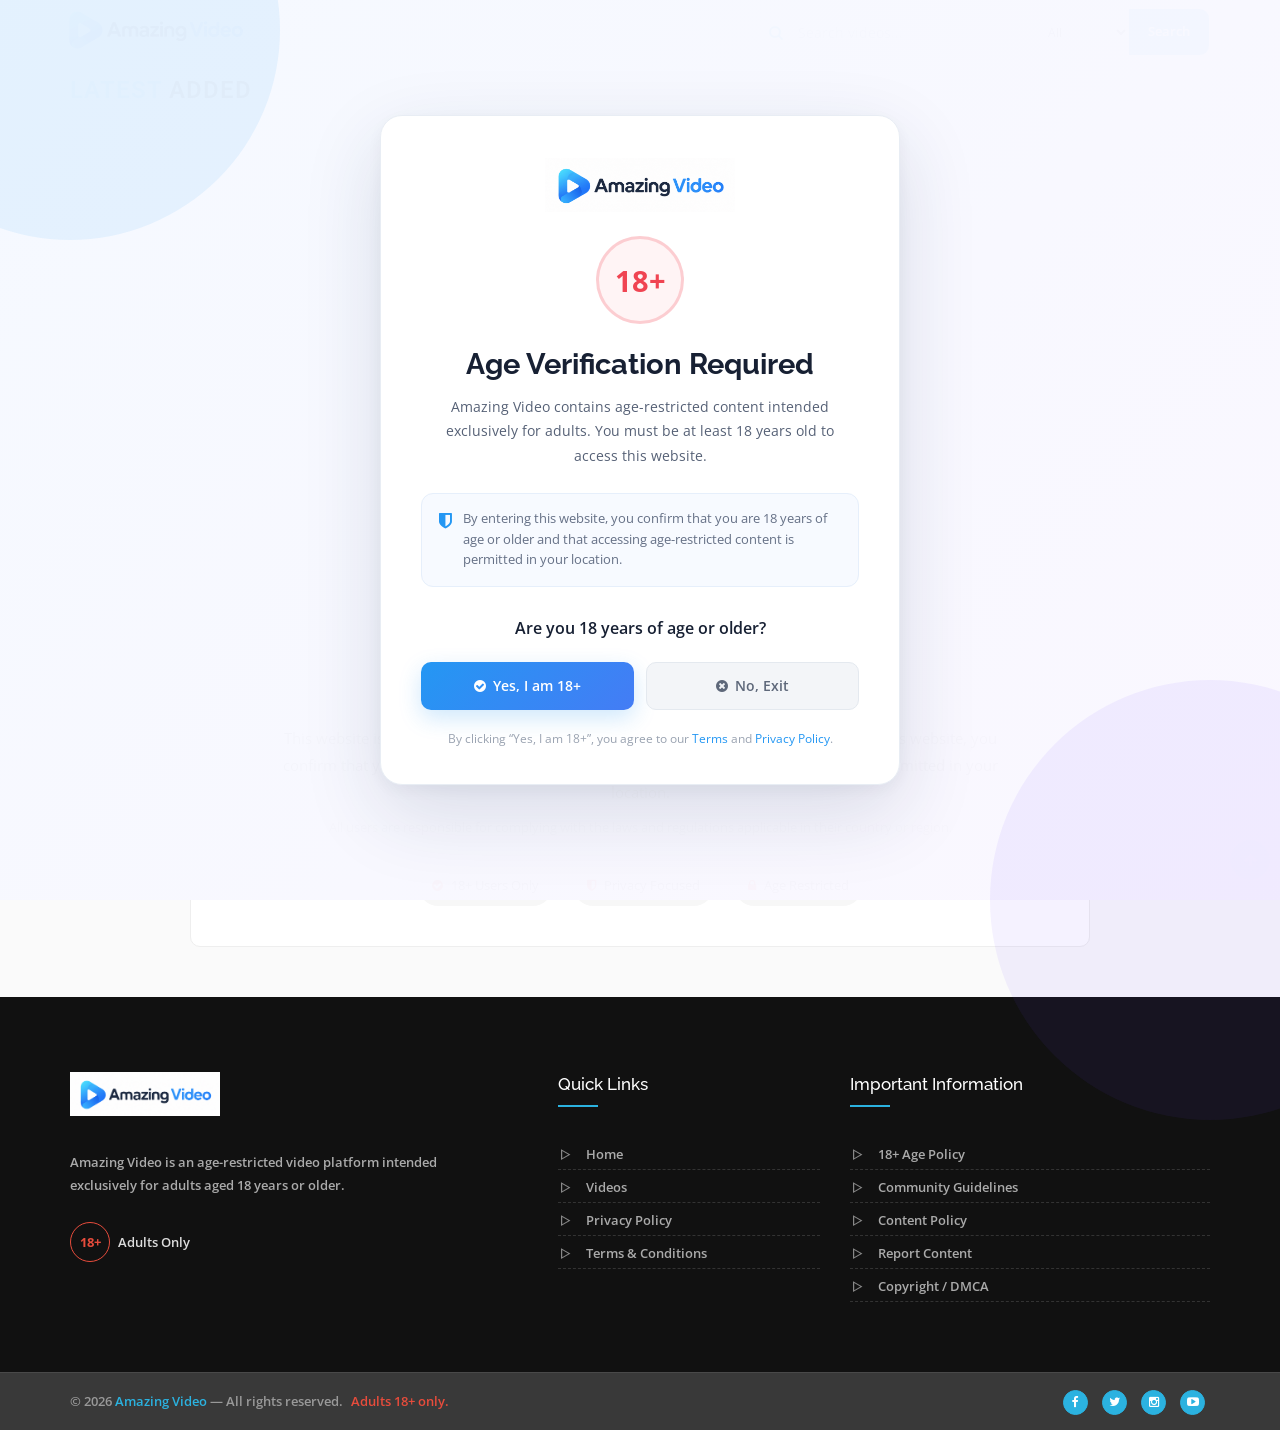
==== index.html @ b68df475 "Update index.html" ====
<!DOCTYPE html><html><head>
<meta charset="utf-8">
<title>Amazing Videos</title>
<!-- Stylesheets -->
<link href="css/bootstrap.css" rel="stylesheet">
<link href="css/revolution-slider.css" rel="stylesheet">
<link href="css/style.css" rel="stylesheet">
<!-- Responsive -->
<meta http-equiv="X-UA-Compatible" content="IE=edge">
<meta name="viewport" content="width=device-width, initial-scale=1.0, maximum-scale=1.0, user-scalable=0">
<link href="css/bootstrap-margin-padding.css" rel="stylesheet">
<link href="css/responsive.css" rel="stylesheet">
<meta name="juicyads-site-verification" content="38896667479472fd8d7a2a5f42752147">

</head>
<body>
<div class="page-wrapper">


    <!-- =====================================================
     AMAZING VIDEO - AGE VERIFICATION
====================================================== -->

<div id="avAgeOverlay" class="av-age-overlay">

    <div class="av-age-card">

        <!-- Logo -->
        <div class="av-age-logo">
            <img src="amazinglogo.png" alt="Amazing Video">
        </div>


        <!-- Age Badge -->
        <div class="av-18-circle">
            18+
        </div>


        <h2 class="av-age-title">
            Age Verification Required
        </h2>

        <p class="av-age-description">
            Amazing Video contains age-restricted content intended
            exclusively for adults. You must be at least 18 years old
            to access this website.
        </p>


        <!-- Information -->
        <div class="av-age-info">

            <i class="fa fa-shield"></i>

            <p>
                By entering this website, you confirm that you are
                18 years of age or older and that accessing
                age-restricted content is permitted in your location.
            </p>

        </div>


        <p class="av-age-question">
            Are you 18 years of age or older?
        </p>


        <!-- Buttons -->
        <div class="av-age-actions">

            <button
                type="button"
                id="avAgeYes"
                class="av-age-btn av-age-btn-yes"
            >
                <i class="fa fa-check-circle"></i>

                Yes, I am 18+
            </button>


            <button
                type="button"
                id="avAgeNo"
                class="av-age-btn av-age-btn-no"
            >
                <i class="fa fa-times-circle"></i>

                No, Exit
            </button>

        </div>


        <p class="av-age-terms">

            By clicking “Yes, I am 18+”, you agree to our

            <a href="terms.html">Terms</a>

            and

            <a href="privacy.html">Privacy Policy</a>.

        </p>

    </div>

</div>



<!-- =====================================================
     RESTRICTED ACCESS SCREEN
====================================================== -->

<div id="avRestrictedPage" class="av-restricted-page">

    <div class="av-restricted-card">

        <div class="av-restricted-icon">
            <i class="fa fa-lock"></i>
        </div>


        <h1>
            Access Restricted
        </h1>


        <p class="restricted-subtitle">
            You cannot access Amazing Video because this website
            is intended only for users who are 18 years of age or older.
        </p>


        <div class="av-restricted-info">

            <strong>Age Restricted Content</strong>

            <br>

            This website contains material intended exclusively
            for adults. Access is not permitted if you are
            under 18 years of age.

        </div>


        <button
            type="button"
            class="av-exit-btn"
            onclick="window.location.href='https://www.google.com';"
        >
            <i class="fa fa-sign-out"></i>
            Leave Website
        </button>


        <div class="av-restricted-brand">

            <img
                src="amazinglogo.png"
                alt="Amazing Video"
            >

            Adults Only • 18+

        </div>

    </div>

</div>

    
    <!-- Preloader -->
    <div class="preloader"></div>
    
    <!-- Main Header -->
    <header class="main-header">
        <div class="header-top">
        
            <div class="container">
                <div class="row clearfix">
                    <!--Logo-->
                    <div class="col-md-4 col-sm-4 col-xs-12 logo"><a href="index.html">
                        <img src="amazinglogo.png" alt="VideoForest" title="VideoForest"></a></div>
                    
                  <div class="col-lg-5 col-md-6 col-sm-8 col-xs-12 header-search-wrap pull-right">
<form class="amazing-search-form"
      id="amazingSearchForm">

    <div class="amazing-search-box">

        <span class="amazing-search-icon">
            <i class="fa fa-search"></i>
        </span>


        <input
            type="search"
            id="amazingSearchInput"
            class="amazing-search-input"
            placeholder="Search videos..."
            autocomplete="off"
            aria-label="Search videos"
        >


        <select
            id="amazingSearchType"
            class="amazing-search-type"
            aria-label="Search type"
        >

            <option value="all">
                All
            </option>

            <option value="video">
                Videos
            </option>

        </select>


        <button
            type="submit"
            class="amazing-search-btn"
            aria-label="Search"
        >
            Search
        </button>

    </div>


    <div
        id="amazingSearchStatus"
        class="amazing-search-status">
    </div>

</form>

</div>
                    
                </div>
            </div>
            
        </div>
      
    </header>
    <!--End Main Header -->
    

<!--Gallery Section-->
<!-- ==========================================
     LATEST VIDEOS
=========================================== -->
<section class="gallery-section full-width pt-0 pb-70">

    <div class="container">

        <!-- Heading -->
        <div class="row">
            <div class="col-md-12 section-title">

                <h3 class="title pull-left xs-pull-left mt-10 mt-sm-0 mb-xs-10">
                    <span class="color-theme">Latest</span> Added
                </h3>

                <div class="title-border mb-25"></div>

            </div>
        </div>


        <!-- Result Information -->
        <div class="row">
            <div class="col-md-12">

                <div
                    id="videoResultInfo"
                    class="av-result-info"
                    style="display:none;">
                </div>

            </div>
        </div>


        <!-- Loading -->
        <div
            id="videoLoading"
            class="av-video-state">

            <div class="av-loader"></div>

            <h4>Loading videos...</h4>

        </div>


        <!-- Error -->
        <div
            id="videoError"
            class="av-video-state"
            style="display:none;">

            <div class="av-state-icon av-state-error">
                <i class="fa fa-exclamation-triangle"></i>
            </div>

            <h4>Unable to load videos</h4>

            <p>Please try again.</p>

            <button
                type="button"
                id="videoRetryBtn"
                class="btn btn-thm">

                <i class="fa fa-refresh"></i>
                Retry

            </button>

        </div>


        <!-- No Results -->
        <div
            id="videoEmpty"
            class="av-video-state"
            style="display:none;">

            <div class="av-state-icon">
                <i class="fa fa-search"></i>
            </div>

            <h4>No videos found</h4>

            <p>Try another search.</p>

        </div>


        <!--
            IMPORTANT:
            Purana filter-list / mix classes nahi hain.
        -->
        <div
            id="videoGrid"
            class="row av-video-grid">
        </div>


        <!-- Load More -->
        <div
            id="videoLoadMoreWrap"
            class="row"
            style="display:none;">

            <div class="col-md-12 text-center">

                <button
                    type="button"
                    id="videoLoadMoreBtn"
                    class="btn btn-thm av-load-more">

                    <i class="pe-7s-refresh text-white"></i>

                    Load More

                </button>

            </div>

        </div>

    </div>

</section>

 
   <!-- 18+ Age Warning Section -->
<section class="age-warning-section pt-50 pb-50">
    <div class="container">
        <div class="row">
            <div class="col-md-10 col-md-offset-1 text-center">

                <div class="age-warning-box">
                    <div class="age-icon">18+</div>

                    <h2 class="age-title">
                        Adults Only – 18+ Content
                    </h2>

                    <p class="age-text">
                        This website is intended strictly for adults aged 18 years or older.
                        By continuing to use this website, you confirm that you are at least
                        18 years of age and that viewing age-restricted content is permitted
                        in your location.
                    </p>

                    <p class="age-subtext">
                        All users are responsible for complying with the laws and regulations
                        applicable in their country or region.
                    </p>

                    <div class="age-badges">
                        <span>
                            <i class="fa fa-check-circle"></i>
                            18+ Users Only
                        </span>

                        <span>
                            <i class="fa fa-shield"></i>
                            Privacy Focused
                        </span>

                        <span>
                            <i class="fa fa-lock"></i>
                            Age Restricted
                        </span>
                    </div>

                </div>

            </div>
        </div>
    </div>
</section>


<!-- Main Footer -->
<footer class="main-footer">

    <div class="footer-upper">
        <div class="container">
            <div class="row clearfix">

                <!-- Logo & About -->
                <div class="col-md-5 col-sm-12 col-xs-12">
                    <div class="footer-widget about-widget">

                        <a href="index.html" class="footer-logo " style="    margin-bottom: 17px ! IMPORTANT;
    display: block;">
                            <img src="amazinglogo.png" width="150" alt="Amazing Video">
                        </a>

                        <p class="footer-desc">
                            Amazing Video is an age-restricted video platform intended
                            exclusively for adults aged 18 years or older.
                        </p>

                        <div class="footer-age-notice">
                            <span class="footer-18">18+</span>
                            <span>Adults Only</span>
                        </div>

                    </div>
                </div>


                <!-- Quick Links -->
                <div class="col-md-3 col-sm-6 col-xs-6">
                    <div class="footer-widget links-widget">

                        <div class="widget-title">
                            <h3>Quick Links</h3>
                        </div>

                        <ul>
                            <li>
                                <a href="index.html">Home</a>
                            </li>

                            <li>
                                <a href="#videos">Videos</a>
                            </li>

                            <li>
                                <a href="privacy.html">Privacy Policy</a>
                            </li>

                            <li>
                                <a href="terms.html">Terms & Conditions</a>
                            </li>

                          
                        </ul>

                    </div>
                </div>


                <!-- Important Information -->
                <div class="col-md-4 col-sm-6 col-xs-6">
                    <div class="footer-widget links-widget">

                        <div class="widget-title">
                            <h3>Important Information</h3>
                        </div>

                        <ul>
                            <li>
                                <a href="age-policy.html">
                                    18+ Age Policy
                                </a>
                            </li>

                            <li>
                                <a href="community-guidelines.html">
                                    Community Guidelines
                                </a>
                            </li>

                            <li>
                                <a href="content-policy.html">
                                    Content Policy
                                </a>
                            </li>

                            <li>
                                <a href="report.html">
                                    Report Content
                                </a>
                            </li>

                            <li>
                                <a href="dmca.html">
                                    Copyright / DMCA
                                </a>
                            </li>
                        </ul>

                    </div>
                </div>

            </div>
        </div>
    </div>


    <!-- Footer Bottom -->
    <div class="footer-bottom">
        <div class="container">

            <div class="row">

                <div class="col-sm-8 col-xs-12 xs-text-center">

                    <p class="fs-13 mb-0">
                        © 2026
                        <a class="color-theme" href="index.html">
                            Amazing Video
                        </a>
                        — All rights reserved.
                        <span class="footer-small-warning">
                            Adults 18+ only.
                        </span>
                    </p>

                </div>


                <div class="col-sm-4 col-xs-12 xs-text-center">

                    <div class="footer-widget text-right xs-text-center mb-0">

                        <ul class="social-links icon-bg-theme list-inline">

                            <li>
                                <a href="#">
                                    <i class="fa fa-facebook"></i>
                                </a>
                            </li>

                            <li>
                                <a href="#">
                                    <i class="fa fa-twitter"></i>
                                </a>
                            </li>

                            <li>
                                <a href="#">
                                    <i class="fa fa-instagram"></i>
                                </a>
                            </li>

                            <li>
                                <a href="#">
                                    <i class="fa fa-youtube-play"></i>
                                </a>
                            </li>

                        </ul>

                    </div>

                </div>

            </div>

        </div>
    </div>

</footer>
    
</div>
<!--End pagewrapper-->

<!--Scroll to top-->
<div class="scroll-to-top"><span class="fa fa-arrow-up"></span></div>
<script src="js/check18plus.js"></script>
<script src="js/apicall.js"></script>


<script src="js/jquery.js"></script>
<script src="js/bootstrap.min.js"></script>
<script src="js/revolution.min.js"></script>
<!-- Bx slider -->
<script src="js/jquery.bxslider.min.js"></script>
<!-- MixIt UP JS -->
<script src="js/jquery.mixitup.min.js"></script> 

<!-- FancyBox -->
<script src="js/jquery.fancybox.pack.js"></script>
<script src="js/owl.carousel.min.js"></script>
<script src="js/jquery.plugin.min.js"></script>
<script src="js/jquery.datepick.min.js"></script>
<script src="js/wow.js"></script>
<script src="js/script.js"></script>


</body></html>
---- css/revolution-slider.css ----
.tp-static-layers{position:absolute;z-index:505;top:0;left:0}.tp-hide-revslider,.tp-caption.tp-hidden-caption{visibility:hidden!important;display:none!important}.tp-caption{z-index:1;white-space:nowrap}.tp-caption-demo .tp-caption{position:relative!important;display:inline-block;margin-bottom:10px;margin-right:20px!important}.tp-caption.whitedivider3px{color:#000;text-shadow:none;background-color:#fff;background-color:rgba(255,255,255,1);text-decoration:none;min-width:408px;min-height:3px;background-position:initial initial;background-repeat:initial initial;border-width:0;border-color:#000;border-style:none}.tp-caption.finewide_large_white{color:#fff;text-shadow:none;font-size:60px;line-height:60px;font-weight:300;font-family:"Open Sans",sans-serif;background-color:transparent;text-decoration:none;text-transform:uppercase;letter-spacing:8px;border-width:0;border-color:#000;border-style:none}.tp-caption.whitedivider3px{color:#000;text-shadow:none;background-color:#fff;background-color:rgba(255,255,255,1);text-decoration:none;font-size:0;line-height:0;min-width:468px;min-height:3px;border-width:0;border-color:#000;border-style:none}.tp-caption.finewide_medium_white{color:#fff;text-shadow:none;font-size:37px;line-height:37px;font-weight:300;font-family:"Open Sans",sans-serif;background-color:transparent;text-decoration:none;text-transform:uppercase;letter-spacing:5px;border-width:0;border-color:#000;border-style:none}.tp-caption.boldwide_small_white{font-size:25px;line-height:25px;font-weight:800;font-family:"Open Sans",sans-serif;color:#fff;text-decoration:none;background-color:transparent;text-shadow:none;text-transform:uppercase;letter-spacing:5px;border-width:0;border-color:#000;border-style:none}.tp-caption.whitedivider3px_vertical{color:#000;text-shadow:none;background-color:#fff;background-color:rgba(255,255,255,1);text-decoration:none;font-size:0;line-height:0;min-width:3px;min-height:130px;border-width:0;border-color:#000;border-style:none}.tp-caption.finewide_small_white{color:#fff;text-shadow:none;font-size:25px;line-height:25px;font-weight:300;font-family:"Open Sans",sans-serif;background-color:transparent;text-decoration:none;text-transform:uppercase;letter-spacing:5px;border-width:0;border-color:#000;border-style:none}.tp-caption.finewide_verysmall_white_mw{font-size:13px;line-height:25px;font-weight:400;font-family:"Open Sans",sans-serif;color:#fff;text-decoration:none;background-color:transparent;text-shadow:none;text-transform:uppercase;letter-spacing:5px;max-width:470px;white-space:normal!important;border-width:0;border-color:#000;border-style:none}.tp-caption.lightgrey_divider{text-decoration:none;background-color:#ebebeb;background-color:rgba(235,235,235,1);width:370px;height:3px;background-position:initial initial;background-repeat:initial initial;border-width:0;border-color:#222;border-style:none}.tp-caption.finewide_large_white{color:#FFF;text-shadow:none;font-size:60px;line-height:60px;font-weight:300;font-family:"Open Sans",sans-serif;background-color:rgba(0,0,0,0);text-decoration:none;text-transform:uppercase;letter-spacing:8px;border-width:0;border-color:#000;border-style:none}.tp-caption.finewide_medium_white{color:#FFF;text-shadow:none;font-size:34px;line-height:34px;font-weight:300;font-family:"Open Sans",sans-serif;background-color:rgba(0,0,0,0);text-decoration:none;text-transform:uppercase;letter-spacing:5px;border-width:0;border-color:#000;border-style:none}.tp-caption.huge_red{position:absolute;color:#df4b6b;font-weight:400;font-size:150px;line-height:130px;font-family:'Oswald',sans-serif;margin:0;border-width:0;border-style:none;white-space:nowrap;background-color:#2d3136;padding:0}.tp-caption.middle_yellow{position:absolute;color:#fbd572;font-weight:600;font-size:50px;line-height:50px;font-family:'Open Sans',sans-serif;margin:0;border-width:0;border-style:none;white-space:nowrap}.tp-caption.huge_thin_yellow{position:absolute;color:#fbd572;font-weight:300;font-size:90px;line-height:90px;font-family:'Open Sans',sans-serif;margin:0;letter-spacing:20px;border-width:0;border-style:none;white-space:nowrap}.tp-caption.big_dark{position:absolute;color:#333;font-weight:700;font-size:70px;line-height:70px;font-family:"Open Sans";margin:0;border-width:0;border-style:none;white-space:nowrap}.tp-caption.medium_dark{position:absolute;color:#333;font-weight:300;font-size:40px;line-height:40px;font-family:"Open Sans";margin:0;letter-spacing:5px;border-width:0;border-style:none;white-space:nowrap}.tp-caption.medium_grey{position:absolute;color:#fff;text-shadow:0 2px 5px rgba(0,0,0,0.5);font-weight:700;font-size:20px;line-height:20px;font-family:Arial;padding:2px 4px;margin:0;border-width:0;border-style:none;background-color:#888;white-space:nowrap}.tp-caption.small_text{position:absolute;color:#fff;text-shadow:0 2px 5px rgba(0,0,0,0.5);font-weight:700;font-size:14px;line-height:20px;font-family:Arial;margin:0;border-width:0;border-style:none;white-space:nowrap}.tp-caption.medium_text{position:absolute;color:#fff;text-shadow:0 2px 5px rgba(0,0,0,0.5);font-weight:700;font-size:20px;line-height:20px;font-family:Arial;margin:0;border-width:0;border-style:none;white-space:nowrap}.tp-caption.large_bold_white_25{font-size:55px;line-height:65px;font-weight:700;font-family:"Open Sans";color:#fff;text-decoration:none;background-color:transparent;text-align:center;text-shadow:#000 0 5px 10px;border-width:0;border-color:#fff;border-style:none}.tp-caption.medium_text_shadow{font-size:25px;line-height:25px;font-weight:600;font-family:"Open Sans";color:#fff;text-decoration:none;background-color:transparent;text-align:center;text-shadow:#000 0 5px 10px;border-width:0;border-color:#fff;border-style:none}.tp-caption.large_text{position:absolute;color:#fff;text-shadow:0 2px 5px rgba(0,0,0,0.5);font-weight:700;font-size:40px;line-height:40px;font-family:Arial;margin:0;border-width:0;border-style:none;white-space:nowrap}.tp-caption.medium_bold_grey{font-size:30px;line-height:30px;font-weight:800;font-family:"Open Sans";color:#666;text-decoration:none;background-color:transparent;text-shadow:none;margin:0;padding:1px 4px 0;border-width:0;border-color:#ffd658;border-style:none}.tp-caption.very_large_text{position:absolute;color:#fff;text-shadow:0 2px 5px rgba(0,0,0,0.5);font-weight:700;font-size:60px;line-height:60px;font-family:Arial;margin:0;border-width:0;border-style:none;white-space:nowrap;letter-spacing:-2px}.tp-caption.very_big_white{position:absolute;color:#fff;text-shadow:none;font-weight:800;font-size:60px;line-height:60px;font-family:Arial;margin:0;border-width:0;border-style:none;white-space:nowrap;padding:0 4px;padding-top:1px;background-color:#000}.tp-caption.very_big_black{position:absolute;color:#000;text-shadow:none;font-weight:700;font-size:60px;line-height:60px;font-family:Arial;margin:0;border-width:0;border-style:none;white-space:nowrap;padding:0 4px;padding-top:1px;background-color:#fff}.tp-caption.modern_medium_fat{position:absolute;color:#000;text-shadow:none;font-weight:800;font-size:24px;line-height:20px;font-family:"Open Sans",sans-serif;margin:0;border-width:0;border-style:none;white-space:nowrap}.tp-caption.modern_medium_fat_white{position:absolute;color:#fff;text-shadow:none;font-weight:800;font-size:24px;line-height:20px;font-family:"Open Sans",sans-serif;margin:0;border-width:0;border-style:none;white-space:nowrap}.tp-caption.modern_medium_light{position:absolute;color:#000;text-shadow:none;font-weight:300;font-size:24px;line-height:20px;font-family:"Open Sans",sans-serif;margin:0;border-width:0;border-style:none;white-space:nowrap}.tp-caption.modern_big_bluebg{position:absolute;color:#fff;text-shadow:none;font-weight:800;font-size:30px;line-height:36px;font-family:"Open Sans",sans-serif;padding:3px 10px;margin:0;border-width:0;border-style:none;background-color:#4e5b6c;letter-spacing:0}.tp-caption.modern_big_redbg{position:absolute;color:#fff;text-shadow:none;font-weight:300;font-size:30px;line-height:36px;font-family:"Open Sans",sans-serif;padding:3px 10px;padding-top:1px;margin:0;border-width:0;border-style:none;background-color:#de543e;letter-spacing:0}.tp-caption.modern_small_text_dark{position:absolute;color:#555;text-shadow:none;font-size:14px;line-height:22px;font-family:Arial;margin:0;border-width:0;border-style:none;white-space:nowrap}.tp-caption.boxshadow{-moz-box-shadow:0 0 20px rgba(0,0,0,0.5);-webkit-box-shadow:0 0 20px rgba(0,0,0,0.5);box-shadow:0 0 20px rgba(0,0,0,0.5)}.tp-caption.black{color:#000;text-shadow:none}.tp-caption.noshadow{text-shadow:none}.tp-caption a{color:#fff;text-shadow:none;-webkit-transition:all .2s ease-out;-moz-transition:all .2s ease-out;-o-transition:all .2s ease-out;-ms-transition:all .2s ease-out}.tp-caption a:hover{color:#ffa902}.tp-caption.thinheadline_dark{position:absolute;color:rgba(0,0,0,0.85);text-shadow:none;font-weight:300;font-size:30px;line-height:30px;font-family:"Open Sans";background-color:transparent}.tp-caption.thintext_dark{position:absolute;color:rgba(0,0,0,0.85);text-shadow:none;font-weight:300;font-size:16px;line-height:26px;font-family:"Open Sans";background-color:transparent}.tp-caption.medium_bg_red a{color:#fff;text-decoration:none}.tp-caption.medium_bg_red a:hover{color:#fff;text-decoration:underline}.tp-caption.smoothcircle{font-size:30px;line-height:75px;font-weight:800;font-family:"Open Sans";color:#fff;text-decoration:none;background-color:#000;background-color:rgba(0,0,0,0.498039);padding:50px 25px;text-align:center;border-radius:500px 500px 500px 500px;border-width:0;border-color:#000;border-style:none}.tp-caption.largeblackbg{font-size:50px;line-height:70px;font-weight:300;font-family:"Open Sans";color:#fff;text-decoration:none;background-color:#000;padding:0 20px 5px;text-shadow:none;border-width:0;border-color:#fff;border-style:none}.tp-caption.largepinkbg{position:absolute;color:#fff;text-shadow:none;font-weight:300;font-size:50px;line-height:70px;font-family:"Open Sans";background-color:#db4360;padding:0 20px;-webkit-border-radius:0;-moz-border-radius:0;border-radius:0}.tp-caption.largewhitebg{position:absolute;color:#000;text-shadow:none;font-weight:300;font-size:50px;line-height:70px;font-family:"Open Sans";background-color:#fff;padding:0 20px;-webkit-border-radius:0;-moz-border-radius:0;border-radius:0}.tp-caption.largegreenbg{position:absolute;color:#fff;text-shadow:none;font-weight:300;font-size:50px;line-height:70px;font-family:"Open Sans";background-color:#67ae73;padding:0 20px;-webkit-border-radius:0;-moz-border-radius:0;border-radius:0}.tp-caption.excerpt{font-size:36px;line-height:36px;font-weight:700;font-family:Arial;color:#fff;text-decoration:none;background-color:rgba(0,0,0,1);text-shadow:none;margin:0;letter-spacing:-1.5px;padding:1px 4px 0 4px;width:150px;white-space:normal!important;height:auto;border-width:0;border-color:#fff;border-style:none}.tp-caption.large_bold_grey{font-size:60px;line-height:60px;font-weight:800;font-family:"Open Sans";color:#666;text-decoration:none;background-color:transparent;text-shadow:none;margin:0;padding:1px 4px 0;border-width:0;border-color:#ffd658;border-style:none}.tp-caption.medium_thin_grey{font-size:34px;line-height:30px;font-weight:300;font-family:"Open Sans";color:#666;text-decoration:none;background-color:transparent;padding:1px 4px 0;text-shadow:none;margin:0;border-width:0;border-color:#ffd658;border-style:none}.tp-caption.small_thin_grey{font-size:18px;line-height:26px;font-weight:300;font-family:"Open Sans";color:#757575;text-decoration:none;background-color:transparent;padding:1px 4px 0;text-shadow:none;margin:0;border-width:0;border-color:#ffd658;border-style:none}.tp-caption.lightgrey_divider{text-decoration:none;background-color:rgba(235,235,235,1);width:370px;height:3px;background-position:initial initial;background-repeat:initial initial;border-width:0;border-color:#222;border-style:none}.tp-caption.large_bold_darkblue{font-size:58px;line-height:60px;font-weight:800;font-family:"Open Sans";color:#34495e;text-decoration:none;background-color:transparent;border-width:0;border-color:#ffd658;border-style:none}.tp-caption.medium_bg_darkblue{font-size:20px;line-height:20px;font-weight:800;font-family:"Open Sans";color:#fff;text-decoration:none;background-color:#34495e;padding:10px;border-width:0;border-color:#ffd658;border-style:none}.tp-caption.medium_bold_red{font-size:24px;line-height:30px;font-weight:800;font-family:"Open Sans";color:#e33a0c;text-decoration:none;background-color:transparent;padding:0;border-width:0;border-color:#ffd658;border-style:none}.tp-caption.medium_light_red{font-size:21px;line-height:26px;font-weight:300;font-family:"Open Sans";color:#e33a0c;text-decoration:none;background-color:transparent;padding:0;border-width:0;border-color:#ffd658;border-style:none}.tp-caption.medium_bg_red{font-size:20px;line-height:20px;font-weight:800;font-family:"Open Sans";color:#fff;text-decoration:none;background-color:#e33a0c;padding:10px;border-width:0;border-color:#ffd658;border-style:none}.tp-caption.medium_bold_orange{font-size:24px;line-height:30px;font-weight:800;font-family:"Open Sans";color:#f39c12;text-decoration:none;background-color:transparent;border-width:0;border-color:#ffd658;border-style:none}.tp-caption.medium_bg_orange{font-size:20px;line-height:20px;font-weight:800;font-family:"Open Sans";color:#fff;text-decoration:none;background-color:#f39c12;padding:10px;border-width:0;border-color:#ffd658;border-style:none}.tp-caption.grassfloor{text-decoration:none;background-color:rgba(160,179,151,1);width:4000px;height:150px;border-width:0;border-color:#222;border-style:none}.tp-caption.large_bold_white{font-size:58px;line-height:60px;font-weight:800;font-family:"Open Sans";color:#fff;text-decoration:none;background-color:transparent;border-width:0;border-color:#ffd658;border-style:none}.tp-caption.medium_light_white{font-size:30px;line-height:36px;font-weight:300;font-family:"Open Sans";color:#fff;text-decoration:none;background-color:transparent;padding:0;border-width:0;border-color:#ffd658;border-style:none}.tp-caption.mediumlarge_light_white{font-size:34px;line-height:40px;font-weight:300;font-family:"Open Sans";color:#fff;text-decoration:none;background-color:transparent;padding:0;border-width:0;border-color:#ffd658;border-style:none}.tp-caption.mediumlarge_light_white_center{font-size:34px;line-height:40px;font-weight:300;font-family:"Open Sans";color:#fff;text-decoration:none;background-color:transparent;padding:0;text-align:center;border-width:0;border-color:#ffd658;border-style:none}.tp-caption.medium_bg_asbestos{font-size:20px;line-height:20px;font-weight:800;font-family:"Open Sans";color:#fff;text-decoration:none;background-color:#7f8c8d;padding:10px;border-width:0;border-color:#ffd658;border-style:none}.tp-caption.medium_light_black{font-size:30px;line-height:36px;font-weight:300;font-family:"Open Sans";color:#000;text-decoration:none;background-color:transparent;padding:0;border-width:0;border-color:#ffd658;border-style:none}.tp-caption.large_bold_black{font-size:58px;line-height:60px;font-weight:800;font-family:"Open Sans";color:#000;text-decoration:none;background-color:transparent;border-width:0;border-color:#ffd658;border-style:none}.tp-caption.mediumlarge_light_darkblue{font-size:34px;line-height:40px;font-weight:300;font-family:"Open Sans";color:#34495e;text-decoration:none;background-color:transparent;padding:0;border-width:0;border-color:#ffd658;border-style:none}.tp-caption.small_light_white{font-size:17px;line-height:28px;font-weight:300;font-family:"Open Sans";color:#fff;text-decoration:none;background-color:transparent;padding:0;border-width:0;border-color:#ffd658;border-style:none}.tp-caption.roundedimage{border-width:0;border-color:#222;border-style:none}.tp-caption.large_bg_black{font-size:40px;line-height:40px;font-weight:800;font-family:"Open Sans";color:#fff;text-decoration:none;background-color:#000;padding:10px 20px 15px;border-width:0;border-color:#ffd658;border-style:none}.tp-caption.mediumwhitebg{font-size:30px;line-height:30px;font-weight:300;font-family:"Open Sans";color:#000;text-decoration:none;background-color:#fff;padding:5px 15px 10px;text-shadow:none;border-width:0;border-color:#000;border-style:none}.tp-caption.medium_bg_orange_new1{font-size:20px;line-height:20px;font-weight:800;font-family:"Open Sans";color:#fff;text-decoration:none;background-color:#f39c12;padding:10px;border-width:0;border-color:#ffd658;border-style:none}.tp-caption.boxshadow{-moz-box-shadow:0 0 20px rgba(0,0,0,0.5);-webkit-box-shadow:0 0 20px rgba(0,0,0,0.5);box-shadow:0 0 20px rgba(0,0,0,0.5)}.tp-caption.black{color:#000;text-shadow:none;font-weight:300;font-size:19px;line-height:19px;font-family:'Open Sans',sans}.tp-caption.noshadow{text-shadow:none}.tp_inner_padding{box-sizing:border-box;-webkit-box-sizing:border-box;-moz-box-sizing:border-box;max-height:none!important}.tp-caption .frontcorner{width:0;height:0;border-left:40px solid transparent;border-right:0 solid transparent;border-top:40px solid #00a8ff;position:absolute;left:-40px;top:0}.tp-caption .backcorner{width:0;height:0;border-left:0 solid transparent;border-right:40px solid transparent;border-bottom:40px solid #00a8ff;position:absolute;right:0;top:0}.tp-caption .frontcornertop{width:0;height:0;border-left:40px solid transparent;border-right:0 solid transparent;border-bottom:40px solid #00a8ff;position:absolute;left:-40px;top:0}.tp-caption .backcornertop{width:0;height:0;border-left:0 solid transparent;border-right:40px solid transparent;border-top:40px solid #00a8ff;position:absolute;right:0;top:0}img.tp-slider-alternative-image{width:100%;height:auto}.tp-simpleresponsive .button{padding:6px 13px 5px;border-radius:3px;-moz-border-radius:3px;-webkit-border-radius:3px;height:30px;cursor:pointer;color:#fff!important;text-shadow:0 1px 1px rgba(0,0,0,0.6)!important;font-size:15px;line-height:45px!important;background:url(../images/gradient/g30.png) repeat-x top;font-family:arial,sans-serif;font-weight:bold;letter-spacing:-1px}.tp-simpleresponsive .button.big{color:#fff;text-shadow:0 1px 1px rgba(0,0,0,0.6);font-weight:bold;padding:9px 20px;font-size:19px;line-height:57px!important;background:url(../images/gradient/g40.png) repeat-x top}.tp-simpleresponsive .purchase:hover,.tp-simpleresponsive .button:hover,.tp-simpleresponsive .button.big:hover{background-position:bottom,15px 11px}@media only screen and (min-width:480px) and (max-width:767px){.tp-simpleresponsive .button{padding:4px 8px 3px;line-height:25px!important;font-size:11px!important;font-weight:normal}.tp-simpleresponsive a.button{-webkit-transition:none;-moz-transition:none;-o-transition:none;-ms-transition:none}}@media only screen and (min-width:0) and (max-width:479px){.tp-simpleresponsive .button{padding:2px 5px 2px;line-height:20px!important;font-size:10px!important}.tp-simpleresponsive a.button{-webkit-transition:none;-moz-transition:none;-o-transition:none;-ms-transition:none}}.tp-simpleresponsive .button.green,.tp-simpleresponsive .button:hover.green,.tp-simpleresponsive .purchase.green,.tp-simpleresponsive .purchase:hover.green{background-color:#21a117;-webkit-box-shadow:0 3px 0 0 #104d0b;-moz-box-shadow:0 3px 0 0 #104d0b;box-shadow:0 3px 0 0 #104d0b}.tp-simpleresponsive .button.blue,.tp-simpleresponsive .button:hover.blue,.tp-simpleresponsive .purchase.blue,.tp-simpleresponsive .purchase:hover.blue{background-color:#1d78cb;-webkit-box-shadow:0 3px 0 0 #0f3e68;-moz-box-shadow:0 3px 0 0 #0f3e68;box-shadow:0 3px 0 0 #0f3e68}.tp-simpleresponsive .button.red,.tp-simpleresponsive .button:hover.red,.tp-simpleresponsive .purchase.red,.tp-simpleresponsive .purchase:hover.red{background-color:#cb1d1d;-webkit-box-shadow:0 3px 0 0 #7c1212;-moz-box-shadow:0 3px 0 0 #7c1212;box-shadow:0 3px 0 0 #7c1212}.tp-simpleresponsive .button.orange,.tp-simpleresponsive .button:hover.orange,.tp-simpleresponsive .purchase.orange,.tp-simpleresponsive .purchase:hover.orange{background-color:#f70;-webkit-box-shadow:0 3px 0 0 #a34c00;-moz-box-shadow:0 3px 0 0 #a34c00;box-shadow:0 3px 0 0 #a34c00}.tp-simpleresponsive .button.darkgrey,.tp-simpleresponsive .button.grey,.tp-simpleresponsive .button:hover.darkgrey,.tp-simpleresponsive .button:hover.grey,.tp-simpleresponsive .purchase.darkgrey,.tp-simpleresponsive .purchase:hover.darkgrey{background-color:#555;-webkit-box-shadow:0 3px 0 0 #222;-moz-box-shadow:0 3px 0 0 #222;box-shadow:0 3px 0 0 #222}.tp-simpleresponsive .button.lightgrey,.tp-simpleresponsive .button:hover.lightgrey,.tp-simpleresponsive .purchase.lightgrey,.tp-simpleresponsive .purchase:hover.lightgrey{background-color:#888;-webkit-box-shadow:0 3px 0 0 #555;-moz-box-shadow:0 3px 0 0 #555;box-shadow:0 3px 0 0 #555}.fullscreen-container{width:100%;position:relative;padding:0}.fullwidthbanner-container{width:100%;position:relative;padding:0;overflow:hidden}.fullwidthbanner-container .fullwidthbanner{width:100%;position:relative}.tp-simpleresponsive .caption,.tp-simpleresponsive .tp-caption{position:absolute;visibility:hidden;-webkit-font-smoothing:antialiased!important}.tp-simpleresponsive img{max-width:none}.noFilterClass{filter:none!important}.tp-bannershadow{position:absolute;margin-left:auto;margin-right:auto;-moz-user-select:none;-khtml-user-select:none;-webkit-user-select:none;-o-user-select:none}.tp-bannershadow.tp-shadow1{background:url(../images/shadow1.png) no-repeat;background-size:100% 100%;width:890px;height:60px;bottom:-60px}.tp-bannershadow.tp-shadow2{background:url(../images/shadow2.png) no-repeat;background-size:100% 100%;width:890px;height:60px;bottom:-60px}.tp-bannershadow.tp-shadow3{background:url(../images/shadow3.png) no-repeat;background-size:100% 100%;width:890px;height:60px;bottom:-60px}.caption.fullscreenvideo{left:0;top:0;position:absolute;width:100%;height:100%}.caption.fullscreenvideo iframe,.caption.fullscreenvideo video{width:100%!important;height:100%!important;display:none}.tp-caption.fullscreenvideo{left:0;top:0;position:absolute;width:100%;height:100%}.tp-caption.fullscreenvideo iframe,.tp-caption.fullscreenvideo iframe video{width:100%!important;height:100%!important;display:none}.fullcoveredvideo video,.fullscreenvideo video{background:#000}.fullcoveredvideo .tp-poster{background-position:center center;background-size:cover;width:100%;height:100%;top:0;left:0}.html5vid.videoisplaying .tp-poster{display:none}.tp-video-play-button{background:#000;background:rgba(0,0,0,0.3);padding:5px;border-radius:5px;-moz-border-radius:5px;-webkit-border-radius:5px;position:absolute;top:50%;left:50%;font-size:40px;color:#FFF;z-index:3;margin-top:-27px;margin-left:-28px;text-align:center;cursor:pointer}.html5vid .tp-revstop{width:15px;height:20px;border-left:5px solid #fff;border-right:5px solid #fff;position:relative;margin:10px 20px;box-sizing:border-box;-moz-box-sizing:border-box;-webkit-box-sizing:border-box}.html5vid .tp-revstop{display:none}.html5vid.videoisplaying .revicon-right-dir{display:none}.html5vid.videoisplaying .tp-revstop{display:block}.html5vid.videoisplaying .tp-video-play-button{display:none}.html5vid:hover .tp-video-play-button{display:block}.fullcoveredvideo .tp-video-play-button{display:none!important}.tp-video-controls{position:absolute;bottom:0;left:0;right:0;padding:5px;opacity:0;-webkit-transition:opacity .3s;-moz-transition:opacity .3s;-o-transition:opacity .3s;-ms-transition:opacity .3s;transition:opacity .3s;background-image:linear-gradient(bottom,#000 13%,#323232 100%);background-image:-o-linear-gradient(bottom,#000 13%,#323232 100%);background-image:-moz-linear-gradient(bottom,#000 13%,#323232 100%);background-image:-webkit-linear-gradient(bottom,#000 13%,#323232 100%);background-image:-ms-linear-gradient(bottom,#000 13%,#323232 100%);background-image:-webkit-gradient(linear,left bottom,left top,color-stop(0.13,#000),color-stop(1,#323232));display:table;max-width:100%;overflow:hidden;box-sizing:border-box;-moz-box-sizing:border-box;-webkit-box-sizing:border-box}.tp-caption:hover .tp-video-controls{opacity:.9}.tp-video-button{background:rgba(0,0,0,.5);border:0;color:#EEE;-webkit-border-radius:3px;-moz-border-radius:3px;-o-border-radius:3px;border-radius:3px;cursor:pointer;line-height:12px;font-size:12px;color:#fff;padding:0;margin:0;outline:0}.tp-video-button:hover{cursor:pointer}.tp-video-button-wrap,.tp-video-seek-bar-wrap,.tp-video-vol-bar-wrap{padding:0 5px;display:table-cell}.tp-video-seek-bar-wrap{width:80%}.tp-video-vol-bar-wrap{width:20%}.tp-volume-bar,.tp-seek-bar{width:100%;cursor:pointer;outline:0;line-height:12px;margin:0;padding:0}.tp-dottedoverlay{background-repeat:repeat;width:100%;height:100%;position:absolute;top:0;left:0;z-index:4}.tp-dottedoverlay.twoxtwo{background:url(../images/gridtile.png)}.tp-dottedoverlay.twoxtwowhite{background:url(../images/gridtile_white.png)}.tp-dottedoverlay.threexthree{background:url(../images/gridtile_3x3.png)}.tp-dottedoverlay.threexthreewhite{background:url(../images/gridtile_3x3_white.png)}.tpclear{clear:both}.tp-bullets{z-index:1000;position:absolute;-ms-filter:"alpha(opacity=100)";-moz-opacity:1;-khtml-opacity:1;opacity:1;-webkit-transition:opacity .2s ease-out;-moz-transition:opacity .2s ease-out;-o-transition:opacity .2s ease-out;-ms-transition:opacity .2s ease-out;-webkit-transform:translateZ(5px)}.tp-bullets.hidebullets{-ms-filter:"alpha(opacity=0)";-moz-opacity:0;-khtml-opacity:0;opacity:0}.tp-bullets.simplebullets.navbar{border:1px solid #666;border-bottom:1px solid #444;background:url(../images/boxed_bgtile.png);height:40px;padding:0 10px;-webkit-border-radius:5px;-moz-border-radius:5px;border-radius:5px}.tp-bullets.simplebullets.navbar-old{background:url(../images/navigdots_bgtile.png);height:35px;padding:0 10px;-webkit-border-radius:5px;-moz-border-radius:5px;border-radius:5px}.tp-bullets.simplebullets.round .bullet{cursor:pointer;position:relative;background:url(../images/bullet.png) no-Repeat top left;width:20px;height:20px;margin-right:0;float:left;margin-top:0;margin-left:3px}.tp-bullets.simplebullets.round .bullet.last{margin-right:3px}.tp-bullets.simplebullets.round-old .bullet{cursor:pointer;position:relative;background:url(../images/bullets.png) no-Repeat bottom left;width:23px;height:23px;margin-right:0;float:left;margin-top:0}.tp-bullets.simplebullets.round-old .bullet.last{margin-right:0}.tp-bullets.simplebullets.square .bullet{cursor:pointer;position:relative;background:url(../images/bullets2.png) no-Repeat bottom left;width:19px;height:19px;margin-right:0;float:left;margin-top:0}.tp-bullets.simplebullets.square .bullet.last{margin-right:0}.tp-bullets.simplebullets.square-old .bullet{cursor:pointer;position:relative;background:url(../images/bullets2.png) no-Repeat bottom left;width:19px;height:19px;margin-right:0;float:left;margin-top:0}.tp-bullets.simplebullets.square-old .bullet.last{margin-right:0}.tp-bullets.simplebullets.navbar .bullet{cursor:pointer;position:relative;background:url(../images/bullet_boxed.png) no-Repeat top left;width:18px;height:19px;margin-right:5px;float:left;margin-top:0}.tp-bullets.simplebullets.navbar .bullet.first{margin-left:0!important}.tp-bullets.simplebullets.navbar .bullet.last{margin-right:0!important}.tp-bullets.simplebullets.navbar-old .bullet{cursor:pointer;position:relative;background:url(../images/navigdots.png) no-Repeat bottom left;width:15px;height:15px;margin-left:5px!important;margin-right:5px!important;float:left;margin-top:10px}.tp-bullets.simplebullets.navbar-old .bullet.first{margin-left:0!important}.tp-bullets.simplebullets.navbar-old .bullet.last{margin-right:0!important}.tp-bullets.simplebullets .bullet:hover,.tp-bullets.simplebullets .bullet.selected{background-position:top left}.tp-bullets.simplebullets.round .bullet:hover,.tp-bullets.simplebullets.round .bullet.selected,.tp-bullets.simplebullets.navbar .bullet:hover,.tp-bullets.simplebullets.navbar .bullet.selected{background-position:bottom left}.tparrows{-ms-filter:"alpha(opacity=100)";-moz-opacity:1;-khtml-opacity:1;opacity:1;-webkit-transition:opacity .2s ease-out;-moz-transition:opacity .2s ease-out;-o-transition:opacity .2s ease-out;-ms-transition:opacity .2s ease-out;-webkit-transform:translateZ(5000px);-webkit-transform-style:flat;-webkit-backface-visibility:hidden;z-index:600;position:relative}.tparrows.hidearrows{-ms-filter:"alpha(opacity=0)";-moz-opacity:0;-khtml-opacity:0;opacity:0}.tp-leftarrow{z-index:100;cursor:pointer;position:relative;background:url(../images/large_left.png) no-Repeat top left;width:40px;height:40px}.tp-rightarrow{z-index:100;cursor:pointer;position:relative;background:url(../images/large_right.png) no-Repeat top left;width:40px;height:40px}.tp-leftarrow.round{z-index:100;cursor:pointer;position:relative;background:url(../images/small_left.png) no-Repeat top left;width:19px;height:14px;margin-right:0;float:left;margin-top:0}.tp-rightarrow.round{z-index:100;cursor:pointer;position:relative;background:url(../images/small_right.png) no-Repeat top left;width:19px;height:14px;margin-right:0;float:left;margin-top:0}.tp-leftarrow.round-old{z-index:100;cursor:pointer;position:relative;background:url(../images/arrow_left.png) no-Repeat top left;width:26px;height:26px;margin-right:0;float:left;margin-top:0}.tp-rightarrow.round-old{z-index:100;cursor:pointer;position:relative;background:url(../images/arrow_right.png) no-Repeat top left;width:26px;height:26px;margin-right:0;float:left;margin-top:0}.tp-leftarrow.navbar{z-index:100;cursor:pointer;position:relative;background:url(../images/small_left_boxed.png) no-Repeat top left;width:20px;height:15px;float:left;margin-right:6px;margin-top:12px}.tp-rightarrow.navbar{z-index:100;cursor:pointer;position:relative;background:url(../images/small_right_boxed.png) no-Repeat top left;width:20px;height:15px;float:left;margin-left:6px;margin-top:12px}.tp-leftarrow.navbar-old{z-index:100;cursor:pointer;position:relative;background:url(../images/arrowleft.png) no-Repeat top left;width:9px;height:16px;float:left;margin-right:6px;margin-top:10px}.tp-rightarrow.navbar-old{z-index:100;cursor:pointer;position:relative;background:url(../images/arrowright.png) no-Repeat top left;width:9px;height:16px;float:left;margin-left:6px;margin-top:10px}.tp-leftarrow.navbar-old.thumbswitharrow{margin-right:10px}.tp-rightarrow.navbar-old.thumbswitharrow{margin-left:0}.tp-leftarrow.square{z-index:100;cursor:pointer;position:relative;background:url(../images/arrow_left2.png) no-Repeat top left;width:12px;height:17px;float:left;margin-right:0;margin-top:0}.tp-rightarrow.square{z-index:100;cursor:pointer;position:relative;background:url(../images/arrow_right2.png) no-Repeat top left;width:12px;height:17px;float:left;margin-left:0;margin-top:0}.tp-leftarrow.square-old{z-index:100;cursor:pointer;position:relative;background:url(../images/arrow_left2.png) no-Repeat top left;width:12px;height:17px;float:left;margin-right:0;margin-top:0}.tp-rightarrow.square-old{z-index:100;cursor:pointer;position:relative;background:url(../images/arrow_right2.png) no-Repeat top left;width:12px;height:17px;float:left;margin-left:0;margin-top:0}.tp-leftarrow.default{z-index:100;cursor:pointer;position:relative;background:url(../images/large_left.png) no-Repeat 0 0;width:40px;height:40px}.tp-rightarrow.default{z-index:100;cursor:pointer;position:relative;background:url(../images/large_right.png) no-Repeat 0 0;width:40px;height:40px}.tp-leftarrow:hover,.tp-rightarrow:hover{background-position:bottom left}.tp-bullets.tp-thumbs{z-index:1000;position:absolute;padding:3px;background-color:#fff;width:500px;height:50px;margin-top:-50px}.fullwidthbanner-container .tp-thumbs{padding:3px}.tp-bullets.tp-thumbs .tp-mask{width:500px;height:50px;overflow:hidden;position:relative}.tp-bullets.tp-thumbs .tp-mask .tp-thumbcontainer{width:5000px;position:absolute}.tp-bullets.tp-thumbs .bullet{width:100px;height:50px;cursor:pointer;overflow:hidden;background:0;margin:0;float:left;-ms-filter:"alpha(opacity=50)";-moz-opacity:.5;-khtml-opacity:.5;opacity:.5;-webkit-transition:all .2s ease-out;-moz-transition:all .2s ease-out;-o-transition:all .2s ease-out;-ms-transition:all .2s ease-out}.tp-bullets.tp-thumbs .bullet:hover,.tp-bullets.tp-thumbs .bullet.selected{-ms-filter:"alpha(opacity=100)";-moz-opacity:1;-khtml-opacity:1;opacity:1}.tp-thumbs img{width:100%}.tp-bannertimer{width:100%;height:10px;background:url(../images/timer.png);position:absolute;z-index:200;top:0}.tp-bannertimer.tp-bottom{bottom:0;height:5px;top:auto}@media only screen and (min-width:0) and (max-width:479px){.responsive .tp-bullets{display:none}.responsive .tparrows{display:none}}.tp-simpleresponsive img{-moz-user-select:none;-khtml-user-select:none;-webkit-user-select:none;-o-user-select:none}.tp-simpleresponsive a{text-decoration:none}.tp-simpleresponsive ul,.tp-simpleresponsive ul li,.tp-simpleresponsive ul li:before{list-style:none;padding:0!important;margin:0!important;list-style:none!important;overflow-x:visible;overflow-y:visible;background-image:none}.tp-simpleresponsive>ul>li{list-style:none;position:absolute;visibility:hidden}.caption.slidelink a div,.tp-caption.slidelink a div{width:3000px;height:1500px;background:url(../images/coloredbg.png) repeat}.tp-caption.slidelink a span{background:url(../images/coloredbg.png) repeat}.tparrows .tp-arr-imgholder{display:none}.tparrows .tp-arr-titleholder{display:none}.tparrows.preview1{width:100px;height:100px;-webkit-transform-style:preserve-3d;-webkit-perspective:1000;-moz-perspective:1000;-webkit-backface-visibility:hidden;-moz-backface-visibility:hidden;background:transparent}.tparrows.preview1:after{position:absolute;left:0;top:0;font-family:"revicons";color:#fff;font-size:30px;width:100px;height:100px;text-align:center;background:#fff;background:rgba(0,0,0,0.15);z-index:2;line-height:100px;-webkit-transition:background .3s,color .3s;-moz-transition:background .3s,color .3s;transition:background .3s,color .3s}.tp-rightarrow.preview1:after{content:'\e825'}.tp-leftarrow.preview1:after{content:'\e824'}.tparrows.preview1:hover:after{background:rgba(255,255,255,1);color:#aaa}.tparrows.preview1 .tp-arr-imgholder{background-size:cover;background-position:center center;display:block;width:100%;height:100%;position:absolute;top:0;-webkit-transition:-webkit-transform .3s;transition:transform .3s;-webkit-backface-visibility:hidden;backface-visibility:hidden}.tparrows.preview1 .tp-arr-iwrapper{-webkit-transition:all .3s;transition:all .3s;-ms-filter:"alpha(opacity=0)";filter:alpha(opacity=0);-moz-opacity:.0;-khtml-opacity:.0;opacity:.0}.tparrows.preview1:hover .tp-arr-iwrapper{-ms-filter:"alpha(opacity=100)";filter:alpha(opacity=100);-moz-opacity:1;-khtml-opacity:1;opacity:1}.tp-rightarrow.preview1 .tp-arr-imgholder{right:100%;-webkit-transform:rotateY(-90deg);transform:rotateY(-90deg);-webkit-transform-origin:100% 50%;transform-origin:100% 50%;-ms-filter:"alpha(opacity=0)";filter:alpha(opacity=0);-moz-opacity:.0;-khtml-opacity:.0;opacity:.0}.tp-leftarrow.preview1 .tp-arr-imgholder{left:100%;-webkit-transform:rotateY(90deg);transform:rotateY(90deg);-webkit-transform-origin:0 50%;transform-origin:0 50%;-ms-filter:"alpha(opacity=0)";filter:alpha(opacity=0);-moz-opacity:.0;-khtml-opacity:.0;opacity:.0}.tparrows.preview1:hover .tp-arr-imgholder{-webkit-transform:rotateY(0deg);transform:rotateY(0deg);-ms-filter:"alpha(opacity=100)";filter:alpha(opacity=100);-moz-opacity:1;-khtml-opacity:1;opacity:1}@media only screen and (min-width:768px) and (max-width:979px){.tparrows.preview1,.tparrows.preview1:after{width:80px;height:80px;line-height:80px;font-size:24px}}@media only screen and (min-width:480px) and (max-width:767px){.tparrows.preview1,.tparrows.preview1:after{width:60px;height:60px;line-height:60px;font-size:20px}}@media only screen and (min-width:0) and (max-width:479px){.tparrows.preview1,.tparrows.preview1:after{width:40px;height:40px;line-height:40px;font-size:12px}}.tp-bullets.preview1{height:21px}.tp-bullets.preview1 .bullet{cursor:pointer;position:relative!important;background:rgba(0,0,0,0.15)!important;-webkit-box-shadow:none;-moz-box-shadow:none;box-shadow:none;width:5px!important;height:5px!important;border:8px solid rgba(0,0,0,0)!important;display:inline-block;margin-right:5px!important;margin-bottom:0!important;-webkit-transition:background-color .2s,border-color .2s;-moz-transition:background-color .2s,border-color .2s;-o-transition:background-color .2s,border-color .2s;-ms-transition:background-color .2s,border-color .2s;transition:background-color .2s,border-color .2s;float:none!important;box-sizing:content-box;-moz-box-sizing:content-box;-webkit-box-sizing:content-box}.tp-bullets.preview1 .bullet.last{margin-right:0}.tp-bullets.preview1 .bullet:hover,.tp-bullets.preview1 .bullet.selected{-webkit-box-shadow:none;-moz-box-shadow:none;box-shadow:none;background:#aaa!important;width:5px!important;height:5px!important;border:8px solid rgba(255,255,255,1)!important}.tparrows.preview2{min-width:60px;min-height:60px;background:#fff;border-radius:30px;-moz-border-radius:30px;-webkit-border-radius:30px;overflow:hidden;-webkit-transition:-webkit-transform 1.3s;-webkit-transition:width .3s,background-color .3s,opacity .3s;transition:width .3s,background-color .3s,opacity .3s;backface-visibility:hidden}.tparrows.preview2:after{position:absolute;top:50%;font-family:"revicons";color:#aaa;font-size:25px;margin-top:-12px;-webkit-transition:color .3s;-moz-transition:color .3s;transition:color .3s}.tp-rightarrow.preview2:after{content:'\e81e';right:18px}.tp-leftarrow.preview2:after{content:'\e81f';left:18px}.tparrows.preview2 .tp-arr-titleholder{background-size:cover;background-position:center center;display:block;visibility:hidden;position:relative;top:0;-webkit-transition:-webkit-transform .3s;transition:transform .3s;-webkit-backface-visibility:hidden;backface-visibility:hidden;white-space:nowrap;color:#000;text-transform:uppercase;font-weight:400;font-size:14px;line-height:60px;padding:0 10px}.tp-rightarrow.preview2 .tp-arr-titleholder{right:50px;-webkit-transform:translateX(-100%);transform:translateX(-100%)}.tp-leftarrow.preview2 .tp-arr-titleholder{left:50px;-webkit-transform:translateX(100%);transform:translateX(100%)}.tparrows.preview2.hovered{width:300px}.tparrows.preview2:hover{background:#fff}.tparrows.preview2:hover:after{color:#000}.tparrows.preview2:hover .tp-arr-titleholder{-webkit-transform:translateX(0px);transform:translateX(0px);visibility:visible;position:absolute}.tp-bullets.preview2{height:17px}.tp-bullets.preview2 .bullet{cursor:pointer;position:relative!important;background:rgba(0,0,0,0.5)!important;-webkit-border-radius:10px;border-radius:10px;-webkit-box-shadow:none;-moz-box-shadow:none;box-shadow:none;width:6px!important;height:6px!important;border:5px solid rgba(0,0,0,0)!important;display:inline-block;margin-right:2px!important;margin-bottom:0!important;-webkit-transition:background-color .2s,border-color .2s;-moz-transition:background-color .2s,border-color .2s;-o-transition:background-color .2s,border-color .2s;-ms-transition:background-color .2s,border-color .2s;transition:background-color .2s,border-color .2s;float:none!important;box-sizing:content-box;-moz-box-sizing:content-box;-webkit-box-sizing:content-box}.tp-bullets.preview2 .bullet.last{margin-right:0}.tp-bullets.preview2 .bullet:hover,.tp-bullets.preview2 .bullet.selected{-webkit-box-shadow:none;-moz-box-shadow:none;box-shadow:none;background:rgba(255,255,255,1)!important;width:6px!important;height:6px!important;border:5px solid rgba(0,0,0,1)!important}.tp-arr-titleholder.alwayshidden{display:none!important}@media only screen and (min-width:768px) and (max-width:979px){.tparrows.preview2{min-width:40px;min-height:40px;width:40px;height:40px;border-radius:20px;-moz-border-radius:20px;-webkit-border-radius:20px}.tparrows.preview2:after{position:absolute;top:50%;font-family:"revicons";font-size:20px;margin-top:-12px}.tp-rightarrow.preview2:after{content:'\e81e';right:11px}.tp-leftarrow.preview2:after{content:'\e81f';left:11px}.tparrows.preview2 .tp-arr-titleholder{font-size:12px;line-height:40px;letter-spacing:0}.tp-rightarrow.preview2 .tp-arr-titleholder{right:35px}.tp-leftarrow.preview2 .tp-arr-titleholder{left:35px}}@media only screen and (min-width:480px) and (max-width:767px){.tparrows.preview2{min-width:30px;min-height:30px;width:30px;height:30px;border-radius:15px;-moz-border-radius:15px;-webkit-border-radius:15px}.tparrows.preview2:after{position:absolute;top:50%;font-family:"revicons";font-size:14px;margin-top:-12px}.tp-rightarrow.preview2:after{content:'\e81e';right:8px}.tp-leftarrow.preview2:after{content:'\e81f';left:8px}.tparrows.preview2 .tp-arr-titleholder{font-size:10px;line-height:30px;letter-spacing:0}.tp-rightarrow.preview2 .tp-arr-titleholder{right:25px}.tp-leftarrow.preview2 .tp-arr-titleholder{left:25px}.tparrows.preview2 .tp-arr-titleholder{display:none;visibility:none}}@media only screen and (min-width:0) and (max-width:479px){.tparrows.preview2{min-width:30px;min-height:30px;width:30px;height:30px;border-radius:15px;-moz-border-radius:15px;-webkit-border-radius:15px}.tparrows.preview2:after{position:absolute;top:50%;font-family:"revicons";font-size:14px;margin-top:-12px}.tp-rightarrow.preview2:after{content:'\e81e';right:8px}.tp-leftarrow.preview2:after{content:'\e81f';left:8px}.tparrows.preview2 .tp-arr-titleholder{display:none;visibility:none}.tparrows.preview2:hover{width:30px!important;height:30px!important}}.tparrows.preview3{width:70px;height:70px;background:#fff;background:rgba(255,255,255,1);-webkit-transform-style:flat}.tparrows.preview3:after{position:absolute;line-height:70px;text-align:center;font-family:"revicons";color:#aaa;font-size:30px;top:0;left:0;background:#fff;z-index:100;width:70px;height:70px;-webkit-transition:color .3s;-moz-transition:color .3s;transition:color .3s}.tparrows.preview3:hover:after{color:#000}.tp-rightarrow.preview3:after{content:'\e825'}.tp-leftarrow.preview3:after{content:'\e824'}.tparrows.preview3 .tp-arr-iwrapper{-webkit-transform:scale(0,1);transform:scale(0,1);-webkit-transform-origin:100% 50%;transform-origin:100% 50%;-webkit-transition:-webkit-transform .2s;transition:transform .2s;z-index:0;position:absolute;background:#000;background:rgba(0,0,0,0.75);display:table;min-height:90px;top:-10px}.tp-leftarrow.preview3 .tp-arr-iwrapper{-webkit-transform:scale(0,1);transform:scale(0,1);-webkit-transform-origin:0 50%;transform-origin:0 50%}.tparrows.preview3 .tp-arr-imgholder{display:block;background-size:cover;background-position:center center;display:table-cell;min-width:90px;height:90px;position:relative;top:0}.tp-rightarrow.preview3 .tp-arr-iwrapper{right:0;padding-right:70px}.tp-leftarrow.preview3 .tp-arr-iwrapper{left:0;direction:rtl;padding-left:70px}.tparrows.preview3 .tp-arr-titleholder{display:table-cell;padding:30px;font-size:16px;color:#fff;white-space:nowrap;position:relative;clear:right;vertical-align:middle}.tparrows.preview3:hover .tp-arr-iwrapper{-webkit-transform:scale(1,1);transform:scale(1,1)}.tp-bullets.preview3{height:17px}.tp-bullets.preview3 .bullet{cursor:pointer;position:relative!important;background:rgba(0,0,0,0.5)!important;-webkit-border-radius:10px;border-radius:10px;-webkit-box-shadow:none;-moz-box-shadow:none;box-shadow:none;width:6px!important;height:6px!important;border:5px solid rgba(0,0,0,0)!important;display:inline-block;margin-right:2px!important;margin-bottom:0!important;-webkit-transition:background-color .2s,border-color .2s;-moz-transition:background-color .2s,border-color .2s;-o-transition:background-color .2s,border-color .2s;-ms-transition:background-color .2s,border-color .2s;transition:background-color .2s,border-color .2s;float:none!important;box-sizing:content-box;-moz-box-sizing:content-box;-webkit-box-sizing:content-box}.tp-bullets.preview3 .bullet.last{margin-right:0}.tp-bullets.preview3 .bullet:hover,.tp-bullets.preview3 .bullet.selected{-webkit-box-shadow:none;-moz-box-shadow:none;box-shadow:none;background:rgba(255,255,255,1)!important;width:6px!important;height:6px!important;border:5px solid rgba(0,0,0,1)!important}@media only screen and (min-width:768px) and (max-width:979px){.tparrows.preview3:after,.tparrows.preview3{width:50px;height:50px;line-height:50px;font-size:20px}.tparrows.preview3 .tp-arr-iwrapper{min-height:70px}.tparrows.preview3 .tp-arr-imgholder{min-width:70px;height:70px}.tp-rightarrow.preview3 .tp-arr-iwrapper{padding-right:50px}.tp-leftarrow.preview3 .tp-arr-iwrapper{padding-left:50px}.tparrows.preview3 .tp-arr-titleholder{padding:10px;font-size:16px}}@media only screen and (max-width:767px){.tparrows.preview3:after,.tparrows.preview3{width:50px;height:50px;line-height:50px;font-size:20px}.tparrows.preview3 .tp-arr-iwrapper{min-height:70px}}.tparrows.preview4{width:30px;height:110px;background:transparent;-webkit-transform-style:preserve-3d;-webkit-perspective:1000;-moz-perspective:1000}.tparrows.preview4:after{position:absolute;line-height:110px;text-align:center;font-family:"revicons";color:#fff;font-size:20px;top:0;left:0;z-index:0;width:30px;height:110px;background:#000;background:rgba(0,0,0,0.25);-webkit-transition:all .2s ease-in-out;-moz-transition:all .2s ease-in-out;-o-transition:all .2s ease-in-out;transition:all .2s ease-in-out;-ms-filter:"alpha(opacity=100)";filter:alpha(opacity=100);-moz-opacity:1;-khtml-opacity:1;opacity:1}.tp-rightarrow.preview4:after{content:'\e825'}.tp-leftarrow.preview4:after{content:'\e824'}.tparrows.preview4 .tp-arr-allwrapper{visibility:hidden;width:180px;position:absolute;z-index:1;min-height:120px;top:0;left:-150px;overflow:hidden;-webkit-perspective:1000px;-webkit-transform-style:flat}.tp-leftarrow.preview4 .tp-arr-allwrapper{left:0}.tparrows.preview4 .tp-arr-iwrapper{position:relative}.tparrows.preview4 .tp-arr-imgholder{display:block;background-size:cover;background-position:center center;width:180px;height:110px;position:relative;top:0;-webkit-backface-visibility:hidden;backface-visibility:hidden}.tparrows.preview4 .tp-arr-imgholder2{display:block;background-size:cover;background-position:center center;width:180px;height:110px;position:absolute;top:0;left:180px;-webkit-backface-visibility:hidden;backface-visibility:hidden}.tp-leftarrow.preview4 .tp-arr-imgholder2{left:-180px}.tparrows.preview4 .tp-arr-titleholder{display:block;font-size:12px;line-height:25px;padding:0 10px;text-align:left;color:#fff;position:relative;background:#000;color:#FFF;text-transform:uppercase;white-space:nowrap;letter-spacing:1px;font-weight:700;font-size:11px;line-height:2.75;-webkit-transition:all .3s;transition:all .3s;-webkit-transform:rotateX(-90deg);transform:rotateX(-90deg);-webkit-transform-origin:50% 0;transform-origin:50% 0;-webkit-backface-visibility:hidden;backface-visibility:hidden;-ms-filter:"alpha(opacity=0)";filter:alpha(opacity=0);-moz-opacity:.0;-khtml-opacity:.0;opacity:.0}.tparrows.preview4:after{transform-origin:100% 100%;-webkit-transform-origin:100% 100%}.tp-leftarrow.preview4:after{transform-origin:0 0;-webkit-transform-origin:0 0}@media only screen and (min-width:768px){.tparrows.preview4:hover:after{-webkit-transform:rotateY(-90deg);transform:rotateY(-90deg)}.tp-leftarrow.preview4:hover:after{-webkit-transform:rotateY(90deg);transform:rotateY(90deg)}.tparrows.preview4:hover .tp-arr-titleholder{-webkit-transition-delay:.4s;transition-delay:.4s;-webkit-transform:rotateX(0deg);transform:rotateX(0deg);-ms-filter:"alpha(opacity=100)";filter:alpha(opacity=100);-moz-opacity:1;-khtml-opacity:1;opacity:1}}.tp-bullets.preview4{height:17px}.tp-bullets.preview4 .bullet{cursor:pointer;position:relative!important;background:rgba(0,0,0,0.5)!important;-webkit-border-radius:10px;border-radius:10px;-webkit-box-shadow:none;-moz-box-shadow:none;box-shadow:none;width:6px!important;height:6px!important;border:5px solid rgba(0,0,0,0)!important;display:inline-block;margin-right:2px!important;margin-bottom:0!important;-webkit-transition:background-color .2s,border-color .2s;-moz-transition:background-color .2s,border-color .2s;-o-transition:background-color .2s,border-color .2s;-ms-transition:background-color .2s,border-color .2s;transition:background-color .2s,border-color .2s;float:none!important;box-sizing:content-box;-moz-box-sizing:content-box;-webkit-box-sizing:content-box}.tp-bullets.preview4 .bullet.last{margin-right:0}.tp-bullets.preview4 .bullet:hover,.tp-bullets.preview4 .bullet.selected{-webkit-box-shadow:none;-moz-box-shadow:none;box-shadow:none;background:rgba(255,255,255,1)!important;width:6px!important;height:6px!important;border:5px solid rgba(0,0,0,1)!important}@media only screen and (max-width:767px){.tparrows.preview4{width:20px;height:80px}.tparrows.preview4:after{width:20px;height:80px;line-height:80px;font-size:14px}.tparrows.preview1 .tp-arr-allwrapper,.tparrows.preview2 .tp-arr-allwrapper,.tparrows.preview3 .tp-arr-allwrapper,.tparrows.preview4 .tp-arr-allwrapper{display:none!important}}.tp-loader{top:50%;left:50%;z-index:10000;position:absolute}.tp-loader.spinner0{width:40px;height:40px;background:url(../images/loader.gif) no-repeat center center;background-color:#fff;box-shadow:0 0 20px 0 rgba(0,0,0,0.15);-webkit-box-shadow:0 0 20px 0 rgba(0,0,0,0.15);margin-top:-20px;margin-left:-20px;-webkit-animation:tp-rotateplane 1.2s infinite ease-in-out;animation:tp-rotateplane 1.2s infinite ease-in-out;border-radius:3px;-moz-border-radius:3px;-webkit-border-radius:3px}.tp-loader.spinner1{width:40px;height:40px;background-color:#fff;box-shadow:0 0 20px 0 rgba(0,0,0,0.15);-webkit-box-shadow:0 0 20px 0 rgba(0,0,0,0.15);margin-top:-20px;margin-left:-20px;-webkit-animation:tp-rotateplane 1.2s infinite ease-in-out;animation:tp-rotateplane 1.2s infinite ease-in-out;border-radius:3px;-moz-border-radius:3px;-webkit-border-radius:3px}.tp-loader.spinner5{background:url(../images/loader.gif) no-repeat 10px 10px;background-color:#fff;margin:-22px -22px;width:44px;height:44px;border-radius:3px;-moz-border-radius:3px;-webkit-border-radius:3px}@-webkit-keyframes tp-rotateplane{0%{-webkit-transform:perspective(120px)}50%{-webkit-transform:perspective(120px) rotateY(180deg)}100%{-webkit-transform:perspective(120px) rotateY(180deg) rotateX(180deg)}}@keyframes tp-rotateplane{0%{transform:perspective(120px) rotateX(0deg) rotateY(0deg);-webkit-transform:perspective(120px) rotateX(0deg) rotateY(0deg)}50%{transform:perspective(120px) rotateX(-180.1deg) rotateY(0deg);-webkit-transform:perspective(120px) rotateX(-180.1deg) rotateY(0deg)}100%{transform:perspective(120px) rotateX(-180deg) rotateY(-179.9deg);-webkit-transform:perspective(120px) rotateX(-180deg) rotateY(-179.9deg)}}.tp-loader.spinner2{width:40px;height:40px;margin-top:-20px;margin-left:-20px;background-color:#f00;box-shadow:0 0 20px 0 rgba(0,0,0,0.15);-webkit-box-shadow:0 0 20px 0 rgba(0,0,0,0.15);border-radius:100%;-webkit-animation:tp-scaleout 1.0s infinite ease-in-out;animation:tp-scaleout 1.0s infinite ease-in-out}@-webkit-keyframes tp-scaleout{0%{-webkit-transform:scale(0.0)}100%{-webkit-transform:scale(1.0);opacity:0}}@keyframes tp-scaleout{0%{transform:scale(0.0);-webkit-transform:scale(0.0)}100%{transform:scale(1.0);-webkit-transform:scale(1.0);opacity:0}}.tp-loader.spinner3{margin:-9px 0 0 -35px;width:70px;text-align:center}.tp-loader.spinner3 .bounce1,.tp-loader.spinner3 .bounce2,.tp-loader.spinner3 .bounce3{width:18px;height:18px;background-color:#fff;box-shadow:0 0 20px 0 rgba(0,0,0,0.15);-webkit-box-shadow:0 0 20px 0 rgba(0,0,0,0.15);border-radius:100%;display:inline-block;-webkit-animation:tp-bouncedelay 1.4s infinite ease-in-out;animation:tp-bouncedelay 1.4s infinite ease-in-out;-webkit-animation-fill-mode:both;animation-fill-mode:both}.tp-loader.spinner3 .bounce1{-webkit-animation-delay:-0.32s;animation-delay:-0.32s}.tp-loader.spinner3 .bounce2{-webkit-animation-delay:-0.16s;animation-delay:-0.16s}@-webkit-keyframes tp-bouncedelay{0%,80%,100%{-webkit-transform:scale(0.0)}40%{-webkit-transform:scale(1.0)}}@keyframes tp-bouncedelay{0%,80%,100%{transform:scale(0.0);-webkit-transform:scale(0.0)}40%{transform:scale(1.0);-webkit-transform:scale(1.0)}}.tp-loader.spinner4{margin:-20px 0 0 -20px;width:40px;height:40px;text-align:center;-webkit-animation:tp-rotate 2.0s infinite linear;animation:tp-rotate 2.0s infinite linear}.tp-loader.spinner4 .dot1,.tp-loader.spinner4 .dot2{width:60%;height:60%;display:inline-block;position:absolute;top:0;background-color:#fff;border-radius:100%;-webkit-animation:tp-bounce 2.0s infinite ease-in-out;animation:tp-bounce 2.0s infinite ease-in-out;box-shadow:0 0 20px 0 rgba(0,0,0,0.15);-webkit-box-shadow:0 0 20px 0 rgba(0,0,0,0.15)}.tp-loader.spinner4 .dot2{top:auto;bottom:0;-webkit-animation-delay:-1.0s;animation-delay:-1.0s}@-webkit-keyframes tp-rotate{100%{-webkit-transform:rotate(360deg)}}@keyframes tp-rotate{100%{transform:rotate(360deg);-webkit-transform:rotate(360deg)}}@-webkit-keyframes tp-bounce{0%,100%{-webkit-transform:scale(0.0)}50%{-webkit-transform:scale(1.0)}}@keyframes tp-bounce{0%,100%{transform:scale(0.0);-webkit-transform:scale(0.0)}50%{transform:scale(1.0);-webkit-transform:scale(1.0)}}.tp-transparentimg{content:"url(assets/transparent.png)"}.tp-3d{-webkit-transform-style:preserve-3d;-webkit-transform-origin:50% 50%}.tp-caption img{background:transparent;-ms-filter:"progid:DXImageTransform.Microsoft.gradient(startColorstr=#00FFFFFF,endColorstr=#00FFFFFF)";filter:progid:DXImageTransform.Microsoft.gradient(startColorstr=#00FFFFFF,endColorstr=#00FFFFFF);zoom:1}@font-face{font-family:'revicons';src:url('../fonts/revicons90c6.eot');src:url('../fonts/revicons90c6.eot#iefix') format('embedded-opentype'),url('../fonts/revicons90c6.woff') format('woff'),url('../fonts/revicons90c6.ttf') format('truetype'),url('../images/revicons90c6.svg#revicons') format('svg');font-weight:normal;font-style:normal}[class^="revicon-"]:before,[class*=" revicon-"]:before{font-family:"revicons";font-style:normal;font-weight:normal;speak:none;display:inline-block;text-decoration:inherit;width:1em;margin-right:.2em;text-align:center;font-variant:normal;text-transform:none;line-height:1em;margin-left:.2em}.revicon-search-1:before{content:'\e802'}.revicon-pencil-1:before{content:'\e831'}.revicon-picture-1:before{content:'\e803'}.revicon-cancel:before{content:'\e80a'}.revicon-info-circled:before{content:'\e80f'}.revicon-trash:before{content:'\e801'}.revicon-left-dir:before{content:'\e817'}.revicon-right-dir:before{content:'\e818'}.revicon-down-open:before{content:'\e83b'}.revicon-left-open:before{content:'\e819'}.revicon-right-open:before{content:'\e81a'}.revicon-angle-left:before{content:'\e820'}.revicon-angle-right:before{content:'\e81d'}.revicon-left-big:before{content:'\e81f'}.revicon-right-big:before{content:'\e81e'}.revicon-magic:before{content:'\e807'}.revicon-picture:before{content:'\e800'}.revicon-export:before{content:'\e80b'}.revicon-cog:before{content:'\e832'}.revicon-login:before{content:'\e833'}.revicon-logout:before{content:'\e834'}.revicon-video:before{content:'\e805'}.revicon-arrow-combo:before{content:'\e827'}.revicon-left-open-1:before{content:'\e82a'}.revicon-right-open-1:before{content:'\e82b'}.revicon-left-open-mini:before{content:'\e822'}.revicon-right-open-mini:before{content:'\e823'}.revicon-left-open-big:before{content:'\e824'}.revicon-right-open-big:before{content:'\e825'}.revicon-left:before{content:'\e836'}.revicon-right:before{content:'\e826'}.revicon-ccw:before{content:'\e808'}.revicon-arrows-ccw:before{content:'\e806'}.revicon-palette:before{content:'\e829'}.revicon-list-add:before{content:'\e80c'}.revicon-doc:before{content:'\e809'}.revicon-left-open-outline:before{content:'\e82e'}.revicon-left-open-2:before{content:'\e82c'}.revicon-right-open-outline:before{content:'\e82f'}.revicon-right-open-2:before{content:'\e82d'}.revicon-equalizer:before{content:'\e83a'}.revicon-layers-alt:before{content:'\e804'}.revicon-popup:before{content:'\e828'}.boxedcontainer{max-width:1170px;margin:auto;padding:0 30px}.tp-dottedoverlay{background-color:rgba(0,0,0,0.5)!important;z-index:2}.tp-banner-container{height:100%!important;width:100%;position:relative;padding:0}.tp-banner{width:100%;position:relative}.tp-banner-fullscreen-container{width:100%;position:relative;padding:0}.tp-caption.medium_grey{position:absolute;color:#fff;text-shadow:0 2px 5px rgba(0,0,0,0.5);font-weight:700;font-size:20px;line-height:20px;font-family:Arial;padding:2px 4px;margin:0;border-width:0;border-style:none;background-color:#888;white-space:nowrap}.tp-caption.small_text{position:absolute;color:#fff;text-shadow:0 2px 5px rgba(0,0,0,0.5);font-weight:700;font-size:14px;line-height:20px;font-family:Arial;margin:0;border-width:0;border-style:none;white-space:nowrap}.tp-caption.medium_text{position:absolute;color:#fff;text-shadow:0 2px 5px rgba(0,0,0,0.5);font-weight:700;font-size:20px;line-height:20px;font-family:Arial;margin:0;border-width:0;border-style:none;white-space:nowrap}.tp-caption.large_text{position:absolute;color:#fff;text-shadow:0 2px 5px rgba(0,0,0,0.5);font-weight:700;font-size:40px;line-height:40px;font-family:Arial;margin:0;border-width:0;border-style:none;white-space:nowrap}.tp-caption.very_large_text{position:absolute;color:#fff;text-shadow:0 2px 5px rgba(0,0,0,0.5);font-weight:700;font-size:60px;line-height:60px;font-family:Arial;margin:0;border-width:0;border-style:none;white-space:nowrap;letter-spacing:-2px}.tp-caption.very_big_white{position:absolute;color:#fff;text-shadow:none;font-weight:800;font-size:60px;line-height:60px;font-family:Arial;margin:0;border-width:0;border-style:none;white-space:nowrap;padding:0 4px;padding-top:1px;background-color:#000}.tp-caption.very_big_black{position:absolute;color:#000;text-shadow:none;font-weight:700;font-size:60px;line-height:60px;font-family:Arial;margin:0;border-width:0;border-style:none;white-space:nowrap;padding:0 4px;padding-top:1px;background-color:#fff}.tp-caption.modern_medium_fat{position:absolute;color:#000;text-shadow:none;font-weight:800;font-size:24px;line-height:20px;font-family:"Open Sans",sans-serif;margin:0;border-width:0;border-style:none;white-space:nowrap}.tp-caption.modern_medium_fat_white{position:absolute;color:#fff;text-shadow:none;font-weight:800;font-size:24px;line-height:20px;font-family:"Open Sans",sans-serif;margin:0;border-width:0;border-style:none;white-space:nowrap}.tp-caption.modern_medium_light{position:absolute;color:#000;text-shadow:none;font-weight:300;font-size:24px;line-height:20px;font-family:"Open Sans",sans-serif;margin:0;border-width:0;border-style:none;white-space:nowrap}.tp-caption.modern_big_bluebg{position:absolute;color:#fff;text-shadow:none;font-weight:800;font-size:30px;line-height:36px;font-family:"Open Sans",sans-serif;padding:3px 10px;margin:0;border-width:0;border-style:none;background-color:#4e5b6c;letter-spacing:0}.tp-caption.modern_big_redbg{position:absolute;color:#fff;text-shadow:none;font-weight:300;font-size:30px;line-height:36px;font-family:"Open Sans",sans-serif;padding:3px 10px;padding-top:1px;margin:0;border-width:0;border-style:none;background-color:#de543e;letter-spacing:0}.tp-caption.modern_small_text_dark{position:absolute;color:#555;text-shadow:none;font-size:14px;line-height:22px;font-family:Arial;margin:0;border-width:0;border-style:none;white-space:nowrap}.tp-caption.boxshadow{-moz-box-shadow:0 0 20px rgba(0,0,0,0.5);-webkit-box-shadow:0 0 20px rgba(0,0,0,0.5);box-shadow:0 0 20px rgba(0,0,0,0.5)}.tp-caption.black{color:#000;text-shadow:none}.tp-caption.noshadow{text-shadow:none}.tp-caption.thinheadline_dark{position:absolute;color:rgba(0,0,0,0.85);text-shadow:none;font-weight:300;font-size:30px;line-height:30px;font-family:"Open Sans";background-color:transparent}.tp-caption.thintext_dark{position:absolute;color:rgba(0,0,0,0.85);text-shadow:none;font-weight:300;font-size:16px;line-height:26px;font-family:"Open Sans";background-color:transparent}.tp-caption.largeblackbg{position:absolute;color:#fff;text-shadow:none;font-weight:300;font-size:50px;line-height:70px;font-family:"Open Sans";background-color:#000;padding:0 20px;-webkit-border-radius:0;-moz-border-radius:0;border-radius:0}.tp-caption.largepinkbg{position:absolute;color:#fff;text-shadow:none;font-weight:300;font-size:50px;line-height:70px;font-family:"Open Sans";background-color:#db4360;padding:0 20px;-webkit-border-radius:0;-moz-border-radius:0;border-radius:0}.tp-caption.largewhitebg{position:absolute;color:#000;text-shadow:none;font-weight:300;font-size:50px;line-height:70px;font-family:"Open Sans";background-color:#fff;padding:0 20px;-webkit-border-radius:0;-moz-border-radius:0;border-radius:0}.tp-caption.largegreenbg{position:absolute;color:#fff;text-shadow:none;font-weight:300;font-size:50px;line-height:70px;font-family:"Open Sans";background-color:#67ae73;padding:0 20px;-webkit-border-radius:0;-moz-border-radius:0;border-radius:0}.tp-caption.excerpt{font-size:36px;line-height:36px;font-weight:700;font-family:Arial;color:#fff;text-decoration:none;background-color:rgba(0,0,0,1);text-shadow:none;margin:0;letter-spacing:-1.5px;padding:1px 4px 0 4px;width:150px;white-space:normal!important;height:auto;border-width:0;border-color:#fff;border-style:none}.tp-caption.large_bold_grey{font-size:60px;line-height:60px;font-weight:800;font-family:"Open Sans";color:#666;text-decoration:none;background-color:transparent;text-shadow:none;margin:0;padding:1px 4px 0;border-width:0;border-color:#ffd658;border-style:none}.tp-caption.medium_thin_grey{font-size:34px;line-height:30px;font-weight:300;font-family:"Open Sans";color:#666;text-decoration:none;background-color:transparent;padding:1px 4px 0;text-shadow:none;margin:0;border-width:0;border-color:#ffd658;border-style:none}.tp-caption.small_thin_grey{font-size:18px;line-height:26px;font-weight:300;font-family:"Open Sans";color:#757575;text-decoration:none;background-color:transparent;padding:1px 4px 0;text-shadow:none;margin:0;border-width:0;border-color:#ffd658;border-style:none}.tp-caption.lightgrey_divider{text-decoration:none;background-color:rgba(235,235,235,1);width:370px;height:3px;background-position:initial initial;background-repeat:initial initial;border-width:0;border-color:#222;border-style:none}.tp-caption.large_bold_darkblue{font-size:58px;line-height:60px;font-weight:800;font-family:"Open Sans";color:#34495e;text-decoration:none;background-color:transparent;border-width:0;border-color:#ffd658;border-style:none}.tp-caption.medium_bg_darkblue{font-size:20px;line-height:20px;font-weight:800;font-family:"Open Sans";color:#fff;text-decoration:none;background-color:#34495e;padding:10px;border-width:0;border-color:#ffd658;border-style:none}.tp-caption.medium_bold_red{font-size:24px;line-height:30px;font-weight:800;font-family:"Open Sans";color:#e33a0c;text-decoration:none;background-color:transparent;padding:0;border-width:0;border-color:#ffd658;border-style:none}.tp-caption.medium_light_red{font-size:21px;line-height:26px;font-weight:300;font-family:"Open Sans";color:#e33a0c;text-decoration:none;background-color:transparent;padding:0;border-width:0;border-color:#ffd658;border-style:none}.tp-caption.medium_bg_red{font-size:20px;line-height:20px;font-weight:800;font-family:"Open Sans";color:#fff;text-decoration:none;background-color:#e33a0c;padding:10px;border-width:0;border-color:#ffd658;border-style:none}.tp-caption.medium_bold_orange{font-size:24px;line-height:30px;font-weight:800;font-family:"Open Sans";color:#f39c12;text-decoration:none;background-color:transparent;border-width:0;border-color:#ffd658;border-style:none}.tp-caption.medium_bg_orange{font-size:20px;line-height:20px;font-weight:800;font-family:"Open Sans";color:#fff;text-decoration:none;background-color:#f39c12;padding:10px;border-width:0;border-color:#ffd658;border-style:none}.tp-caption.grassfloor{text-decoration:none;background-color:rgba(160,179,151,1);width:4000px;height:150px;border-width:0;border-color:#222;border-style:none}.tp-caption.large_bold_white{font-size:58px;line-height:60px;font-weight:800;font-family:"Open Sans";color:#fff;text-decoration:none;background-color:transparent;border-width:0;border-color:#ffd658;border-style:none}.tp-caption.medium_light_white{font-size:30px;line-height:36px;font-weight:300;font-family:"Open Sans";color:#fff;text-decoration:none;background-color:transparent;padding:0;border-width:0;border-color:#ffd658;border-style:none}.tp-caption.mediumlarge_light_white{font-size:34px;line-height:40px;font-weight:300;font-family:"Open Sans";color:#fff;text-decoration:none;background-color:transparent;padding:0;border-width:0;border-color:#ffd658;border-style:none}.tp-caption.mediumlarge_light_white_center{font-size:34px;line-height:40px;font-weight:300;font-family:"Open Sans";color:#fff;text-decoration:none;background-color:transparent;padding:0;text-align:center;border-width:0;border-color:#ffd658;border-style:none}.tp-caption.medium_bg_asbestos{font-size:20px;line-height:20px;font-weight:800;font-family:"Open Sans";color:#fff;text-decoration:none;background-color:#7f8c8d;padding:10px;border-width:0;border-color:#ffd658;border-style:none}.tp-caption.medium_light_black{font-size:30px;line-height:36px;font-weight:300;font-family:"Open Sans";color:#000;text-decoration:none;background-color:transparent;padding:0;border-width:0;border-color:#ffd658;border-style:none}.tp-caption.large_bold_black{font-size:58px;line-height:60px;font-weight:800;font-family:"Open Sans";color:#000;text-decoration:none;background-color:transparent;border-width:0;border-color:#ffd658;border-style:none}.tp-caption.mediumlarge_light_darkblue{font-size:34px;line-height:40px;font-weight:300;font-family:"Open Sans";color:#34495e;text-decoration:none;background-color:transparent;padding:0;border-width:0;border-color:#ffd658;border-style:none}.tp-caption.small_light_white{font-size:17px;line-height:28px;font-weight:300;font-family:"Open Sans";color:#fff;text-decoration:none;background-color:transparent;padding:0;border-width:0;border-color:#ffd658;border-style:none}.tp-caption.roundedimage{border-width:0;border-color:#222;border-style:none}.tp-caption.large_bg_black{font-size:40px;line-height:40px;font-weight:800;font-family:"Open Sans";color:#fff;text-decoration:none;background-color:#000;padding:10px 20px 15px;border-width:0;border-color:#ffd658;border-style:none}.tp-caption.mediumwhitebg{font-size:30px;line-height:30px;font-weight:300;font-family:"Open Sans";color:#000;text-decoration:none;background-color:#fff;padding:5px 15px 10px;text-shadow:none;border-width:0;border-color:#000;border-style:none}.tp-caption.large_bold_white_25{font-size:55px;line-height:65px;font-weight:700;font-family:"Open Sans";color:#fff;text-decoration:none;background-color:transparent;text-align:center;text-shadow:#000 0 5px 10px;border-width:0;border-color:#fff;border-style:none}.tp-caption.medium_text_shadow{font-size:25px;line-height:25px;font-weight:600;font-family:"Open Sans";color:#fff;text-decoration:none;background-color:transparent;text-align:center;text-shadow:#000 0 5px 10px;border-width:0;border-color:#fff;border-style:none}.tp-caption.black_heavy_60{font-size:60px;line-height:60px;font-weight:900;font-family:Raleway;color:#000;text-decoration:none;background-color:transparent;text-shadow:none;border-width:0;border-color:#000;border-style:none}.tp-caption.white_heavy_40{font-size:40px;line-height:40px;font-weight:900;font-family:Raleway;color:#fff;text-decoration:none;background-color:transparent;text-shadow:none;border-width:0;border-color:#000;border-style:none}.tp-caption.grey_heavy_72{font-size:72px;line-height:72px;font-weight:900;font-family:Raleway;color:#d5d2d2;text-decoration:none;background-color:transparent;text-shadow:none;border-width:0;border-color:#000;border-style:none}.tp-caption.grey_regular_18{font-size:18px;line-height:26px;font-family:"Open Sans";color:#777;text-decoration:none;background-color:transparent;text-shadow:none;border-width:0;border-color:#000;border-style:none}.tp-caption.black_thin_34{font-size:35px;line-height:35px;font-weight:100;font-family:Raleway;color:#000;text-decoration:none;background-color:transparent;text-shadow:none;border-width:0;border-color:#000;border-style:none}.tp-caption.arrowicon{line-height:1px;border-width:0;border-color:#222;border-style:none}.tp-caption.light_heavy_60{font-size:60px;line-height:60px;font-weight:900;font-family:Raleway;color:#fff;text-decoration:none;background-color:transparent;text-shadow:none;border-width:0;border-color:#000;border-style:none}.tp-caption.black_bold_40{font-size:40px;line-height:40px;font-weight:800;font-family:Raleway;color:#000;text-decoration:none;background-color:transparent;text-shadow:none;border-width:0;border-color:#000;border-style:none}.tp-caption.light_heavy_70{font-size:70px;line-height:70px;font-weight:900;font-family:Raleway;color:#fff;text-decoration:none;background-color:transparent;text-shadow:none;border-width:0;border-color:#000;border-style:none}.tp-caption.black_heavy_70{font-size:70px;line-height:70px;font-weight:900;font-family:Raleway;color:#000;text-decoration:none;background-color:transparent;text-shadow:none;border-width:0;border-color:#000;border-style:none}.tp-caption.black_bold_bg_20{font-size:20px;line-height:20px;font-weight:900;font-family:Raleway;color:#fff;text-decoration:none;background-color:#000;padding:5px 8px;text-shadow:none;border-width:0;border-color:#000;border-style:none}.tp-caption.greenbox30{line-height:30px;text-decoration:none;background-color:#86b567;padding:0 14px;border-width:0;border-color:#222;border-style:none}.tp-caption.blue_heavy_60{font-size:60px;line-height:60px;font-weight:900;font-family:Raleway;color:#fff;text-decoration:none;background-color:#31a5cb;padding:3px 10px;text-shadow:none;border-width:0;border-color:#000;border-style:none}.tp-caption.green_bold_bg_20{font-size:20px;line-height:20px;font-weight:900;font-family:Raleway;color:#fff;text-decoration:none;background-color:#86b567;padding:5px 8px;text-shadow:none;border-width:0;border-color:#000;border-style:none}.tp-caption.whitecircle_600px{line-height:1px;width:800px;height:800px;text-decoration:none;background:linear-gradient(to bottom,rgba(238,238,238,1) 0,rgba(255,255,255,1) 100%);filter:progid;background-color:transparent;border-radius:400px 400px 400px 400px;border-width:0;border-color:#222;border-style:none}.tp-caption.fullrounded{border-radius:400px 400px 400px 400px;border-width:0;border-color:#222;border-style:none}.tp-caption.light_heavy_40{font-size:40px;line-height:40px;font-weight:900;font-family:Raleway;color:#fff;text-decoration:none;background-color:transparent;text-shadow:none;border-width:0;border-color:#000;border-style:none}.tp-caption.white_thin_34{font-size:35px;line-height:35px;font-weight:200;font-family:Raleway;color:#fff;text-decoration:none;background-color:transparent;text-shadow:none;border-width:0;border-color:#000;border-style:none}.tp-caption.fullbg_gradient{width:100%;height:100%;text-decoration:none;background-color:#490202;border-width:0;border-color:#000;border-style:none}.tp-caption.light_medium_30{font-size:30px;line-height:40px;font-weight:700;font-family:Raleway;color:#fff;text-decoration:none;background-color:transparent;text-shadow:none;border-width:0;border-color:#000;border-style:none}.tp-caption.red_bold_bg_20{font-size:20px;line-height:20px;font-weight:900;font-family:Raleway;color:#fff;text-decoration:none;background-color:#e03300;padding:5px 8px;text-shadow:none;border-width:0;border-color:#000;border-style:none}.tp-caption.blue_bold_bg_20{font-size:20px;line-height:20px;font-weight:900;font-family:Raleway;color:#fff;text-decoration:none;background-color:#3598dc;padding:5px 8px;text-shadow:none;border-width:0;border-color:#000;border-style:none}.tp-caption.white_bold_bg_20{font-size:20px;line-height:20px;font-weight:900;font-family:Raleway;color:#000;text-decoration:none;background-color:#fff;padding:5px 8px;text-shadow:none;border-width:0;border-color:#000;border-style:none}.tp-caption.white_heavy_70{font-size:70px;line-height:70px;font-weight:900;font-family:Raleway;color:#fff;text-decoration:none;background-color:transparent;text-shadow:none;border-width:0;border-color:#000;border-style:none}.tp-caption.light_heavy_70_shadowed{font-size:70px;line-height:70px;font-weight:900;font-family:Raleway;color:#fff;text-decoration:none;background-color:transparent;text-shadow:0 0 7px rgba(0,0,0,0.25);border-width:0;border-color:#000;border-style:none}.tp-caption.light_medium_30_shadowed{font-size:30px;line-height:40px;font-weight:700;font-family:Raleway;color:#fff;text-decoration:none;background-color:transparent;text-shadow:0 0 7px rgba(0,0,0,0.25);border-width:0;border-color:#000;border-style:none}.tp-caption.blackboxed_heavy{font-size:70px;line-height:70px;font-weight:800;font-family:"Open Sans";color:#fff;text-decoration:none;background-color:#000;padding:5px 20px;text-shadow:rgba(0,0,0,0.14902) 0 0 7px;border-width:0;border-color:#000;border-style:none}.tp-caption.bignumbers_white{color:#fff;background-color:rgba(0,0,0,0);font-size:84px;line-height:84px;font-weight:800;font-family:Raleway;text-decoration:none;padding:0;text-shadow:rgba(0,0,0,0.247059) 0 0 7px;border-width:0;border-color:#fff;border-style:none solid none none}.tp-caption.whiteline_long{line-height:1px;min-width:660px;background-color:transparent;text-decoration:none;border-width:2px 0 0 0;border-color:#fff #222 #222 #222;border-style:solid none none none}.tp-caption.light_medium_20_shadowed{font-size:20px;line-height:30px;font-weight:700;font-family:Raleway;color:#fff;text-decoration:none;background-color:transparent;text-shadow:0 0 7px rgba(0,0,0,0.25);border-width:0;border-color:#000;border-style:none}.tp-caption.fullgradient_overlay{background:linear-gradient(to bottom,rgba(0,0,0,0) 0,rgba(0,0,0,0.5) 100%);filter:progid;width:100%;height:100%;border-width:0;border-color:#222;border-style:none}.tp-caption.light_medium_20{font-size:20px;line-height:30px;font-weight:700;font-family:Raleway;color:#fff;text-decoration:none;background-color:transparent;border-width:0;border-color:#000;border-style:none}.tp-caption.reddishbg_heavy_70{font-size:70px;line-height:70px;font-weight:900;font-family:Raleway;color:#fff;text-decoration:none;background-color:rgba(100,1,24,0.8);padding:50px;text-shadow:none;border-width:0;border-color:#000;border-style:none}.tp-caption.borderbox_725x130{min-width:725px;min-height:130px;background-color:transparent;text-decoration:none;border-width:2px;border-color:#fff;border-style:solid}.tp-caption.light_heavy_34{font-size:34px;line-height:34px;font-weight:900;font-family:Raleway;color:#fff;text-decoration:none;background-color:transparent;text-shadow:none;border-width:0;border-color:#000;border-style:none}.tp-caption.black_thin_30{font-size:30px;line-height:30px;font-weight:100;font-family:Raleway;color:#000;text-decoration:none;background-color:transparent;text-shadow:none;border-width:0;border-color:#000;border-style:none}.tp-caption.black_thin_whitebg_30{font-size:30px;line-height:30px;font-weight:300;font-family:Raleway;color:#000;text-decoration:none;background-color:#fff;padding:5px 10px;text-shadow:none;border-width:0;border-color:#000;border-style:none}.tp-caption.white_heavy_60{font-size:60px;line-height:60px;font-weight:900;font-family:Raleway;color:#fff;text-decoration:none;background-color:transparent;text-shadow:none;border-width:0;border-color:#000;border-style:none}.tp-caption.black_thin_blackbg_30{font-size:30px;line-height:30px;font-weight:300;font-family:Raleway;color:#fff;text-decoration:none;background-color:#000;padding:5px 10px;text-shadow:none;border-width:0;border-color:#000;border-style:none}.tp-caption.light_thin_60{font-size:60px;line-height:60px;font-weight:100;font-family:Raleway;color:#fff;text-decoration:none;background-color:transparent;text-shadow:none;border-width:0;border-color:#000;border-style:none}.tp-caption.greenbgfull{background-color:#85b85f;width:100%;height:100%;border-width:0;border-color:#222;border-style:none}.tp-caption.bluebgfull{text-decoration:none;width:100%;height:100%;background-color:#3da4cf;border-width:0;border-color:#222;border-style:none}.tp-caption.blackbgfull{text-decoration:none;width:100%;height:100%;background-color:rgba(0,0,0,0.247059);border-width:0;border-color:#222;border-style:none}.tp-caption.wave_repeat1{width:100%;height:600px;background-repeat:repeat-x;background-color:transparent;text-decoration:none;border-width:0;border-color:#222;border-style:none}.tp-caption.wavebg2{width:200%;height:300px;text-decoration:none;background-image:url(../../../../../../revolution.themepunch.com/wp-content/uploads/2014/05/wave21.png);border-width:0;border-color:#222;border-style:none}.tp-caption.wavebg1{width:200%;height:300px;text-decoration:none;background-image:url(http://themepunch.com/revolution/wp-content/uploads/2014/05/wave11.png);border-width:0;border-color:#222;border-style:none}.tp-caption.wavebg3{width:200%;height:300px;text-decoration:none;background-image:url(http://themepunch.com/revolution/wp-content/uploads/2014/05/wave3.png);border-width:0;border-color:#222;border-style:none}.tp-caption.wavebg4{width:200%;height:300px;text-decoration:none;background-image:url(http://themepunch.com/revolution/wp-content/uploads/2014/05/wave4.png);border-width:0;border-color:#222;border-style:none}.tp-caption.greenishbg_heavy_70{font-size:70px;line-height:70px;font-weight:900;font-family:Raleway;color:#fff;text-decoration:none;padding:50px;text-shadow:none;background-color:rgba(40,67,62,0.8);border-width:0;border-color:#000;border-style:none}.tp-caption.wavebg5{width:200%;height:300px;text-decoration:none;background-image:url(http://themepunch.com/revolution/wp-content/uploads/2014/05/wave51.png);border-width:0;border-color:#222;border-style:none}.tp-caption.deepblue_sea{width:100%;height:1000px;background-color:rgba(30,46,59,1);text-decoration:none;border-width:0;border-color:#222;border-style:none}.tp-caption a{color:#f68a15;text-shadow:none;-webkit-transition:all .2s ease-out;-moz-transition:all .2s ease-out;-o-transition:all .2s ease-out;-ms-transition:all .2s ease-out}.tp-caption a:hover{color:#ffa902}.largeredbtn{font-family:"Raleway",sans-serif;font-weight:900;font-size:16px;line-height:60px;color:#fff!important;text-decoration:none;padding-left:40px;padding-right:80px;padding-top:22px;padding-bottom:22px;background:#ea5b1f;background:-moz-linear-gradient(top,rgba(234,91,31,1) 0,rgba(227,58,12,1) 100%);background:-webkit-gradient(linear,left top,left bottom,color-stop(0%,rgba(234,91,31,1)),color-stop(100%,rgba(227,58,12,1)));background:-webkit-linear-gradient(top,rgba(234,91,31,1) 0,rgba(227,58,12,1) 100%);background:-o-linear-gradient(top,rgba(234,91,31,1) 0,rgba(227,58,12,1) 100%);background:-ms-linear-gradient(top,rgba(234,91,31,1) 0,rgba(227,58,12,1) 100%);background:linear-gradient(to bottom,rgba(234,91,31,1) 0,rgba(227,58,12,1) 100%);filter:progid:DXImageTransform.Microsoft.gradient(startColorstr='#ea5b1f',endColorstr='#e33a0c',GradientType=0)}.largeredbtn:hover{background:#e33a0c;background:-moz-linear-gradient(top,rgba(227,58,12,1) 0,rgba(234,91,31,1) 100%);background:-webkit-gradient(linear,left top,left bottom,color-stop(0%,rgba(227,58,12,1)),color-stop(100%,rgba(234,91,31,1)));background:-webkit-linear-gradient(top,rgba(227,58,12,1) 0,rgba(234,91,31,1) 100%);background:-o-linear-gradient(top,rgba(227,58,12,1) 0,rgba(234,91,31,1) 100%);background:-ms-linear-gradient(top,rgba(227,58,12,1) 0,rgba(234,91,31,1) 100%);background:linear-gradient(to bottom,rgba(227,58,12,1) 0,rgba(234,91,31,1) 100%);filter:progid:DXImageTransform.Microsoft.gradient(startColorstr='#e33a0c',endColorstr='#ea5b1f',GradientType=0)}.fullrounded img{-webkit-border-radius:400px;-moz-border-radius:400px;border-radius:400px}.tp-caption a
---- css/style.css ----
@import url(https://fonts.googleapis.com/css?family=Open+Sans:400,300,300italic,400italic,600,600italic,700,700italic,800,800italic);
@import url(https://fonts.googleapis.com/css?family=Roboto:400,300,400italic,500,500italic,700,700italic,800);
@import url(http://fonts.googleapis.com/css?family=Playfair+Display:400,400italic,700,700italic);
@import url(https://fonts.googleapis.com/css?family=Raleway:400,300,200,500,700,600,800);

@import url('font-awesome.css');
@import url('flaticon.css');
@import url('pe-icon-7-stroke.css');
@import url('animate.css');
@import url('jquery.bxslider.css');
@import url('owl.carousel.css');
@import url('owl.theme.default.min.css');
@import url('jquery.fancybox.css');
@import url('jquery.datepick.css');
@import url('hover.css');

/*** 

====================================================================
	Reset
====================================================================

 ***/
* {
	margin:0px;
	padding:0px;
	border:none;
	outline:none;
}

/*** 

====================================================================
	Global Settings
====================================================================

 ***/

body {
	font-family: 'Open Sans', sans-serif;
	font-size:14px;
	color:#888888;
	line-height:1.8em;
	font-weight:400;
	background:#ffffff;
	background-size:cover;
	background-repeat:no-repeat;
	background-position:center top;
	-webkit-font-smoothing: antialiased;
}

a{
	text-decoration:none;
	cursor:pointer;	
}

a:hover,a:focus,a:visited{
	text-decoration:none;
	outline:none;
}

h1,h2,h3,h4,h5,h6 {
	color:#333;
	position:relative;
    font-family: 'Raleway', sans-serif;
	font-weight:600;
	margin:0px;
    margin-bottom: 10px
	background:none;
	line-height:1.4em;
}

input,button,select,textarea{
	font-family: 'Open Sans', sans-serif;	
}

p{
	position:relative;
	line-height:2em;	
}

.strike-through{
	text-decoration:line-through;	
}

.auto-container{
	position:static;
	max-width:1200px;
	padding:0px 15px;
	margin:0 auto;
}

.page-wrapper{
	position:relative;
	margin:0 auto;
	width:100%;
	min-width:320px;
	min-height:500px;
	overflow:hidden;
	
}

ul,li{
	list-style:none;
	padding:0px;
	margin:0px;	
}

img {
	max-width: 100%;
}

.full-width {
	width: 100%;
}

.centered{
	text-align:center;	
}

.anim-3,.anim-3-all *{
	transition:all 0.3s ease;
	-moz-transition:all 0.3s ease;
	-webkit-transition:all 0.3s ease;
	-ms-transition:all 0.3s ease;
	-o-transition:all 0.3s ease;	
}

.anim-5,.anim-5-all *{
	transition:all 0.5s ease;
	-moz-transition:all 0.5s ease;
	-webkit-transition:all 0.5s ease;
	-ms-transition:all 0.5s ease;
	-o-transition:all 0.5s ease;	
}

.anim-7,.anim-7-all *{
	transition:all 0.7s ease;
	-moz-transition:all 0.7s ease;
	-webkit-transition:all 0.7s ease;
	-ms-transition:all 0.7s ease;
	-o-transition:all 0.7s ease;	
}

.default-btn{
	position:relative;
	padding:12px 25px;
	line-height:24px;
	text-transform:uppercase;
	background:#2bb2e0;
	color:#ffffff !important;
	font-size:13px;
	border:1px solid #2bb2e0 !important;
	font-family: "Roboto",sans-serif;
	border-radius:3px;
	-webkit-border-radius:3px;
	-ms-border-radius:3px;
	-o-border-radius:3px;
	-moz-border-radius:3px;
	transition:all 0.3s ease;
	-moz-transition:all 0.3s ease;
	-webkit-transition:all 0.3s ease;
	-ms-transition:all 0.3s ease;
	-o-transition:all 0.3s ease;
}

.default-btn .fa{
	padding-left:5px;	
}

.default-btn:hover{
	background:#ffffff;
	color:#303030 !important;
	border-color:#303030 !important;	
}

.regular-btn{
	position:relative;
	padding:10px 20px;
	line-height:28px;
	text-transform:uppercase;
	background:#ffffff;
	color:#777777 !important;
	font-size:13px;
	border:1px solid #c9c9c9 !important;
	font-family: "Roboto",sans-serif;
	transition:all 0.3s ease;
	-moz-transition:all 0.3s ease;
	-webkit-transition:all 0.3s ease;
	-ms-transition:all 0.3s ease;
	-o-transition:all 0.3s ease;
}

.regular-btn:hover{
	background:#2bb2e0 !important;
	color:#ffffff !important;
	border-color:#2bb2e0 !important;
}

.roboto-font{
	font-family: "Roboto",sans-serif !important;
}

.opensans-font{
	font-family: 'Open Sans', sans-serif;
}

.playfair-font {
    font-family: 'Playfair Display', serif;
}

.raleway-font {
    font-family: 'Raleway', sans-serif;
}

.no-bg{
	background:none !important;	
}

.sec-p {
	padding-bottom: 70px;
	padding-top: 70px;
}

.preloader{ position:fixed; left:0px; top:0px; width:100%; height:100%; z-index:999999; background-color:#ffffff; background-position:center center; background-repeat:no-repeat; background-image:url(../images/preloader.GIF);}

/*** 

====================================================================
	Icons style
====================================================================

***/

.icon-style {
	margin: 15px 0;
}

.icon-style .icon {
	display: inline-block;
	font-size: 36px;
	margin: 15px 0;
}

.icon-style .title {
	color: #1c1c1c;
	font-family: "Open Sans",sans-serif;
	font-weight: 600;
	letter-spacing: 0;
}

.icon-style .icon.icon-bg {
	display: inline-block;
	font-size: 36px;
	margin: 15px 0;
	width: 80px;
	height: 80px;
	line-height: 80px;
	background: #2bb2e0;
	color: #fff;
	border-radius: 50%;
}

.icon-style .icon.icon-gray {
	background: #eee;
	color: #2bb2e0;
}

.icon-style .icon.icon-bg.icon-lg {
	font-size: 42px;
	width: 100px;
	height: 100px;
	line-height: 100px;
}

.style-round {
	border-radius: 50%;
}

.icon-style .icon.style-border {
	background: transparent;
	border: 2px solid #888888;
	color: #888888;
}

.icon-style .icon.style-border.white {
	border-color: #fff;
	color: #fff;
}

.icon-style .icon.style-border.color {
	border-color: #2bb2e0;
	color: #2bb2e0;
}

/*Social Icon Style*/

.social-links{
	display: inline-block;
}

.social-links a{
	line-height:24px;
	font-size:24px;
	color:#fff;
	text-align:center;
	margin-right: 10px;
	transition:all 500ms ease;
	-moz-transition:all 500ms ease;
	-webkit-transition:all 500ms ease;
	-ms-transition:all 500ms ease;
	-o-transition:all 500ms ease;
}

.social-links a:hover{
	color:#2bb2e0;
	border-color:#2bb2e0;	
}

/*** 

====================================================================
	Main Header style
====================================================================

***/

.main-header{
    position:relative;
    width:100%;
    left:0px;
    top:0px;
    z-index:999;
    background:#ffffff;
    transition:all 300ms ease;
    -moz-transition:all 300ms ease;
    -webkit-transition:all 300ms ease;
    -ms-transition:all 300ms ease;
    -o-transition:all 300ms ease;   
}

.main-header .header-top{
    position:relative;
    padding:0px 0px;
    background:#ffffff;
    transition:all 300ms ease;
    -moz-transition:all 300ms ease;
    -webkit-transition:all 300ms ease;
    -ms-transition:all 300ms ease;
    -o-transition:all 300ms ease;
    
}

.fixed-top-header .header-top{
    padding:0px 0px;
}

.fixed-top-header{
    position:fixed; 
}

.main-header .logo{
    position:relative;
    padding:0px 0px;
    transition:all 300ms ease;
    -moz-transition:all 300ms ease;
    -webkit-transition:all 300ms ease;
    -ms-transition:all 300ms ease;
    -o-transition:all 300ms ease;
}

.fixed-top-header .logo{
    padding:0px 0px;
}

.main-header .logo img{
    position:relative;
    display:inline-block;
    max-width:100%; 
    max-width: 100%;
    width: 200px;
}

.main-header .header-top .search-form .form{
    position:relative;
    margin-top:25px;
    padding-left:30px;  
}

.main-header .header-top .form input[type="text"],
.main-header .header-top .form input[type="password"]{
    position:relative;
    display:block;
    width:100%;
    height:40px;
    line-height:24px;
    font-size:13px;
    padding:7px 50px 7px 15px;
    border:1px solid #cccccc;
    background:#ffffff;
}

.main-header .header-top .form select{
    position:relative;
    display:block;
    width:100%;
    height:40px;
    line-height:24px;
    font-size:13px;
    padding:7px 15px;
    border:1px solid #cccccc;
    border-right:none;
    color:#888888;
    background:#ffffff url(../images/icons/icon-down.png) center right no-repeat;
    cursor:pointer;
    -webkit-appearance:none;
    -ms-appearance:none;
    -o-appearance:none;
    -moz-appearance:none;
}

.main-header .header-top .form-group{
    position:relative;
    float:left;
    margin-bottom:10px; 
}

.main-header .header-top .medium{
    width:150px;    
}

.main-header .header-top .form button{
    position:absolute;
    right:0px;
    top:0px;
    width:40px;
    height:40px;
    text-align:center;
    background:#000000;
    line-height:40px;
    color:#ffffff;
    font-size:14px; 
}

.main-header .header-top .form button:hover{
    background:#2bb2e0; 
}

.main-header .header-top .large{
    width:320px;    
}

.main-header .header-top .user-links{
    position:relative;
    margin-top:25px;
}

.main-header .header-top .user-links a{
    position:relative;
    text-transform:uppercase;
    font-size:13px;
    line-height:30px;
    padding:5px 0px;
    display:inline-block;
    margin:0px 5px;
    color:#565656;  
}

.main-header .header-top .user-links a:hover,
.main-header .header-top .user-links a.active{
    color:#2bb2e0;  
}

.main-header .header-lower{
    position:relative;
    padding:0px 0px;
    background:#36404b;
    
}

.main-menu{
    position:relative;
    z-index:5;
}

.main-menu .navbar-collapse{
    padding:0px 0px;    
}

.main-menu .navbar-collapse > ul > li{
    position:relative;
    float:left;
}

.main-menu .navbar-collapse > ul > li.dropdown > a:after{
    font-family: 'FontAwesome';
    content: "\f107";
    position:absolute;
    right:15px;
    top:18px;
    width:10px;
    height:20px;
    display:block;
    color:#ffffff;
    line-height:20px;
    font-size:16px;
    text-align:center;
    z-index:5;  
}

.main-menu .navbar-collapse > ul > li > a{
    font-family: "Roboto",sans-serif;
    font-weight: 500;
    position:relative;
    display:block;
    font-size:14px;
    line-height:24px;
    padding:16px 15px;
    color:#ffffff;
    background:none;
    overflow:hidden;
    text-transform:uppercase;
    transition:all 300ms ease;
    -moz-transition:all 300ms ease;
    -webkit-transition:all 300ms ease;
    -ms-transition:all 300ms ease;
    -o-transition:all 300ms ease;
}

.main-menu .navbar-collapse > ul > li.dropdown > a{
    padding:16px 40px 16px 15px;
}

.main-menu .navbar-collapse > ul > li:hover > a,
.main-menu .navbar-collapse > ul > li.current > a,
.main-menu .navbar-collapse > ul > li.current-menu-item > a{
    color:#ffffff;
    background:#2bb2e0;
}

.main-menu .navbar-collapse > ul > li > ul{
    position: absolute;
    display: block;
    width: 210px;
    top: 120%;
    left: 0;
    opacity: 0;
    visibility: hidden;
    background: #2bb2e0;
    border:1px solid rgba(255,255,255,0.50);
    border-radius:0px 0px 5px 5px;
    -webkit-border-radius:0px 0px 5px 5px;
    -ms-border-radius:0px 0px 5px 5px;
    -moz-border-radius:0px 0px 5px 5px;
    -o-border-radius:0px 0px 5px 5px;
}

.main-menu .navbar-collapse > ul > li:hover > ul{
    top:100%;
    opacity: 1;
    visibility: visible;
    transition:all 400ms ease 100ms;
    -moz-transition:all 400ms ease 100ms;
    -webkit-transition:all 400ms ease 100ms;
    -ms-transition:all 400ms ease 100ms;
    -o-transition:all 400ms ease 100ms;
}

.main-menu .navbar-collapse > ul > li > ul > li{
    position:relative;
    display:block;
    border-bottom:1px solid rgba(255,255,255,0.50);
}

.main-menu .navbar-collapse > ul > li > ul li.dropdown:after{
    font-family: 'FontAwesome';
    content:'\f0da';
    position:absolute;
    right:7px;
    top:7px;
    width:20px;
    height:20px;
    display:block;
    color:#ffffff;
    line-height:20px;
    font-size:16px;
    text-align:center;
    z-index:5;  
}

.main-menu .navbar-collapse > ul > li > ul > li:last-child{
    border:none;    
}

.main-menu .navbar-collapse > ul li.dropdown .dropdown-btn{
    position:absolute;
    right:10px;
    top:6px;
    width:34px;
    height:30px;
    border:1px solid #ffffff;
    background:url(../images/submenu-icon.png) center center no-repeat;
    background-size:20px;
    cursor:pointer;
    z-index:5;
    display:none;
    border-radius:3px;
    -webkit-border-radius:3px;
    -ms-border-radius:3px;
    -o-border-radius:3px;
    -moz-border-radius:3px;
}

.main-menu .navbar-collapse > ul > li > ul > li > a {
    font-family: "Roboto",sans-serif;
    font-weight: 500;
    display: block;
    line-height: 24px;
    font-size: 14px;
    color:#ffffff;
    padding:7px 15px;
    background:none;
    transition: all 300ms ease;
    -webkit-transition: all 300ms ease;
    -moz-transition: all 300ms ease;
    -o-transition: all 300ms ease;
    -ms-transition: all 300ms ease;
}
 
.main-menu .navbar-collapse > ul > li > ul > li:hover > a {
    background:rgba(255,255,255,0.30);
    padding-left:20px;
}

.main-menu .navbar-collapse > ul > li > ul > li > ul{
    position: absolute;
    display: block;
    width: 210px;
    top: -1px;
    left: 120%;
    opacity: 0;
    visibility: hidden;
    background: #2bb2e0;
    border:1px solid rgba(255,255,255,0.50);
    border-radius:0px 5px 5px 5px;
    -webkit-border-radius:0px 5px 5px 5px;
    -ms-border-radius:0px 5px 5px 5px;
    -moz-border-radius:0px 5px 5px 5px;
    -o-border-radius:0px 5px 5px 5px;
}

.main-menu .navbar-collapse > ul > li > ul > li:hover > ul{
    opacity: 1;
    left:100%;
    visibility: visible;
    transition:all 400ms ease 100ms;
    -moz-transition:all 400ms ease 100ms;
    -webkit-transition:all 400ms ease 100ms;
    -ms-transition:all 400ms ease 100ms;
    -o-transition:all 400ms ease 100ms;
}

.main-menu .navbar-collapse > ul > li > ul > li > ul > li{
    position:relative;
    display:block;
    border-bottom:1px solid rgba(255,255,255,0.50);
}

.main-menu .navbar-collapse > ul > li > ul > li > ul > li:last-child{
    border:none;    
}

.main-menu .navbar-collapse > ul > li > ul > li > ul > li > a {
    display: block;
    line-height: 24px;
    font-size: 14px;
    color:#ffffff;
    padding:7px 15px;
    background:none;
    transition: all 300ms ease;
    -webkit-transition: all 300ms ease;
    -moz-transition: all 300ms ease;
    -o-transition: all 300ms ease;
    -ms-transition: all 300ms ease;
}
 
.main-menu .navbar-collapse > ul > li > ul > li > ul > li:hover > a {
    background:rgba(255,255,255,0.30);
    padding-left:20px;
}

.header-lower .social-outer{
    text-align:right !important;
}

.header-lower .social-links{
    position:relative;
    padding-top:3px;
}

.header-lower .social-links a{
    position:relative;
    display:inline-block;
    width:36px;
    height:32px;
    text-align:center;
    background:#2a323a;
    color:#ffffff;
    font-size:16px;
    line-height:32px;
    margin:9px 2px 0px;
    border-radius:3px;
    -webkit-border-radius:3px;
    -ms-border-radius:3px;
    -o-border-radius:3px;
    -moz-border-radius:3px;
    transition:all 500ms ease-out;
    -webkit-transition:all 500ms ease-out;
    -ms-transition:all 500ms ease-out;
    -o-transition:all 500ms ease-out;
    -moz-transition:all 500ms ease-out; 
}

.header-lower .social-links a:hover{
    background:#2bb2e0; 
}

/* Header Top Infos Styles */

.header-top-infos > ul {
    display: inline-block;
    float: right;
}
.header-top-infos > ul > li {
    border-right: 1px solid #D3D3D3;
    float: left !important;
    display: inline-block;
    padding: 0 30px;
}
.header-top-infos > ul > li:last-child {
    border: none;
    padding-right: 5px;
}
.header-top-infos > ul > li:last-child {
    border: none;
}
.header-top-infos {
    font-size: 14px;
    line-height: 20px;
    color: #36404B;
    margin-top: 15px;
}
.header-top-infos p {
    margin-bottom: 5px;
}
.header-top-infos li div {
    display: inline-block;
}
.header-top-infos li div img {
    float: left !important;
    margin-right: 10px;
    margin-top: 5px;
}
.header-top-infos li div p {
    float: left;
}

/*** 

====================================================================
	Main Slider style
====================================================================

***/

.main-slider{
	position:relative;
	background:none;
	color:#1c1c1c;
}

.main-slider .slide-text{
	font-size:20px;
	font-style:italic;
	font-family:'Gorgia','Times New Roman';
}

.tp-bullets.preview4 .bullet{
	background:#2bb2e0 !important;
	border-color:#202020 !important;	
}

.tp-bullets.preview4 .bullet:hover,
.tp-bullets.preview4 .bullet.selected{
	border-color:#2bb2e0 !important;	
}

/*** 

====================================================================
	Main Slider style 2
====================================================================

***/


/* slider update styles */
.main-slider .slider-title1 .title {
    background-color: rgba(43, 178, 224, 0.5);
	font-size: 60px;
    font-family: 'Playfair Display', serif;
    font-weight: 600;
	color: #fff;
	line-height: 60px;
	letter-spacing: 0;
	display: inline-block;
    padding: 5px 15px 12px;
	vertical-align: top;
}
.main-slider .slider-title2 .title {
    background-color: #000;
    font-size: 32px;
    font-family: 'Playfair Display', serif;
    color: #bbb;
    line-height: 39px;
    letter-spacing: 0;
    font-weight: 600;
    padding: 10px 25px;
    display: inline-block;
    vertical-align: top;
}
.main-slider .slider-title3 .title {
    background-color: #000;
    font-size: 22px;
    font-family: 'Playfair Display', serif;
    color: #bbb;
    line-height: 33px;
    letter-spacing: 0;
    font-weight: 600;
    padding: 10px 25px;
    display: inline-block;
    vertical-align: top;
}
.main-slider .slider-text p {
	font-size: 20px;
	font-family: 'Open Sans', sans-serif;
	color: #fefefe;
	line-height: 28px;
	letter-spacing: 0;
	font-weight: 400;
}

/*** 

====================================================================
	Form - Videos Upload Form
====================================================================

***/

/*Upload Videos Form*/
.videos-upload-form {
    bottom: 0;
    position: absolute;
    right: 15px;
    z-index: 99;
}
.videos-upload-form .form-group {
    background: #eee;
    color: #717171;
    margin-bottom: 0;
    padding: 30px 50px;
}
.videos-upload-form .form-group .title {
    color: #2bb2e0;
    font-size: 17px;
    margin-bottom: 10px;
    text-transform: uppercase;
    font-weight: 700;
}
.videos-upload-form .videos-upload-btn {
    border: 0 none;
    clip: rect(0px, 0px, 0px, 0px);
    height: 1px;
    margin: -1px;
    overflow: hidden;
    padding: 0;
    position: absolute;
    width: 1px;
}
.videos-upload-form .form-group label {
    background: #2bb2e0 none repeat scroll 0 0;
    color: #fff;
    cursor: pointer;
    font-size: 16px;
    font-weight: 700;
    letter-spacing: 1px;
    line-height: 54px;
    margin-bottom: 10px;
    padding: 0 34px;
    text-transform: uppercase;
}

/*** 

====================================================================
	Parallax Section
====================================================================

***/

.parallax-section{
	position:relative;
	padding:80px 0px;
	color:#1c1c1c;
	background-position:center center;
	background-size:cover;
	background-attachment:fixed;
	background-repeat:no-repeat;
}

.parallax-section .auto-container{
	position:relative;
	z-index:1;
}

.parallax-section h2{
	position:relative;
	font-size:42px;
	font-weight:400;
	line-height: 1.3em;
	margin-bottom:30px;
	font-family: "Roboto",sans-serif;
}

.parallax-section h3 {
	font-family: "Open Sans",sans-serif;
	font-size: 20px;
	font-weight: 500;
	letter-spacing: 0;
	margin-bottom: 40px;
	position: relative;
}

.parallax-section .line{
	position:relative;
	width:100px;
	height:3px;
	background:#2bb2e0;
	margin:0px auto 50px;	
}

/*** 

====================================================================
	Team Section style
====================================================================

***/

.team-area{
	border:1px dotted #ddd;
	position:relative;
	margin-bottom:30px;	
}

.team-area img{
	display:block;
	width:100%;	
}

.team-area-hvr .team-area .image{
	overflow: hidden;
}

.team-area-hvr .team-area img{
	transform: scale(1);
	transition: all 0.4s ease-in-out;
	-webkit-transition: all 0.4s ease-in-out;
	-ms-transition: all 0.4s ease-in-out;
	-o-transition: all 0.4s ease-in-out;
	-moz-transition: all 0.4s ease-in-out;
}

.team-area-hvr .team-area:hover img{
	transform: scale(1.1);
}

.team-area .content{
	padding-right: 15px;
}

.team-area .title-box{
	padding-top:18px;	
}

.team-area .title-box h4{
	font-size:18px;
	font-weight: 700;
	text-transform:uppercase;
}

.team-area .title-box p{
	color:#2bb2e0;
	font-size:13px;
	font-style:italic;
	margin-bottom: 5px;
}

.team-area .text {
	color:#454545;
	font-family: "Roboto",sans-serif;
	margin-bottom: 12px;
}

/*** 

====================================================================
	Pager Outer style
====================================================================

***/

.pager-outer .pagination a{
	color:#505050;
	font-size:14px;
	padding:7px 15px;
	text-align:center;
	display:block;
	border:1px solid #2bb2e0 !important;
}

.pager-outer .pagination li{
	position:relative;
	float:left;
	margin:3px;
	border:none !important;
}

.pager-outer .pagination a:hover,
.pager-outer .pagination .active a{
	background:#2bb2e0;
	color:#ffffff;
}

/*** 

====================================================================
	Featured Three Column style
====================================================================

***/

.featured-three-column{
	position:relative;
	padding:50px 0px 10px;
}

.featured-three-column .column{
	position:relative;
	margin-bottom:30px;	
}

.featured-three-column .column .image{
	position:relative;
	margin-bottom:15px;	
}

.featured-three-column .column .image img{
	position:relative;
	display:block;
	width:100%;	
}

.featured-three-column .column h2{
	position:relative;
	font-size:19px;
	margin-bottom:20px;
	color:#1c1c1c;
	line-height:1.6em;
}

.featured-three-column .column h3{
	position:relative;
	font-size:17px;
	margin-bottom:10px;
	color:#1c1c1c;
}

.featured-three-column .column .text{
	position:relative;
	margin-bottom:20px;	
}

.featured-three-column .column .read-more{
	position:relative;
	color:#2bb2e0;
	font-size:13px;	
}

.featured-three-column .column .read-more .icon{
	padding-left:5px;	
}


/*** 

====================================================================
	Tabs Section style
====================================================================

***/

.tabs-section{
	position:relative;
	padding:50px 0px 20px;
	background:#f7f7f7;
}

.tab-style{
	display: inline-block;
}

.tab-style .column{
	position:relative;
	margin-bottom:10px !important;	
}

.tab-style .column.content-column{
	padding: 0 15px;
}

.tab-style .column .tab-btns{
	position:relative;	
}

.tab-style .column .tab-btns .tab-btn{
	position:relative;
	display:inline-block;
	font-size:13px;
	font-weight: 600;
	letter-spacing: 1px;
	text-transform:uppercase;
	color:#fff;
	background:#9101cc;
	padding:10px 20px;
	line-height:24px;
	margin-bottom:10px;
	transition:all 500ms ease;
	-moz-transition:all 500ms ease;
	-webkit-transition:all 500ms ease;
	-ms-transition:all 500ms ease;
	-o-transition:all 500ms ease;
}

.tab-style .tab-btns .tab-btn:hover,
.tab-style .tab-btns .tab-btn.active{
	color:#ffffff;
	background:#2bb2e0;
	border-color:#2bb2e0;
}

.tab-style .column.content-column{
	margin-bottom: 15px !important;
	position:relative;	
}

.tab-style .column .tab{
	position:relative;
	display:none;	
}

.tab-style .column .tab.collapsed{
	display:block;	
}

.tab-style .column .content-column h2{
	position:relative;
	font-size:19px;
	margin-bottom:20px;
}

.tab-style .content-column h3{
	position:relative;
	font-size:16px;
	text-transform:uppercase;
	margin-bottom:10px;
	color:#fff;
}

.tab-style .content-column .image{
	position:relative;
	margin-bottom:10px;	
}

.tab-style .content-column .image img{
	position:relative;
	display:block;
	max-width:100%;	
}

/*** 

====================================================================
	Featured Services style
====================================================================

***/

.featured-services{
	position:relative;
	padding:50px 0px 20px;
}

.featured-services .featured-box{
	position:relative;
	margin-bottom:30px;	
}

.featured-services .featured-box .inner-box{
	position:relative;
	padding:20px 20px 15px 80px;
	background:#ffffff;
	overflow:hidden;
	border:1px solid #cccccc;
	transition:all 500ms ease;
	-moz-transition:all 500ms ease;
	-webkit-transition:all 500ms ease;
	-ms-transition:all 500ms ease;
	-o-transition:all 500ms ease;
}

.featured-services .featured-box .inner-box:hover{
	border-color:#2bb2e0;
	color:#ffffff;
	background:#2bb2e0;
}

.featured-services .featured-box h3{
	position:relative;
	font-size:17px;
	text-transform:capitalize;
	margin-bottom:10px;
	color:#1c1c1c;	
}

.featured-services .featured-box .inner-box:hover h3{
	color:#ffffff;
}

.featured-services .featured-box h3 .icon{
	position:absolute;
	left:-60px;
	font-size:40px;
	top:0px;
	color:#cccccc;	
}

.featured-services .featured-box .inner-box:hover h3 .icon{
	color:#ffffff;	
}

.featured-services .featured-box p{
	z-index:2;	
}

.featured-services .featured-box .number-icon{
	position:absolute;
	right:-6px;
	top:64%;
	z-index:0;
}

/*** 

====================================================================
	Testimonials Section style
====================================================================

***/

.testimonials-section{
	position:relative;
	padding:30px 0px 0px;
	background-color:#ffffff;
}

.testimonials-section .sec-title {
	border:none;
	color:#ffffff;
}

.testimonials-section .sec-title h3{
	display:inline-block;
	padding:0px 0px 10px;
	border-bottom:2px solid #2bb2e0;	
}

.testimonials-section .testimonials-slider{
	position:relative;
}

.testimonials-section .testimonials-slider .slide-item{
	position:relative;
	margin:50px 0px 0px 0px;
	border:1px solid #cccccc;
	background:#ffffff url(../images/icon-quote.png) 15px 60px no-repeat;
	text-align:center;
}

.testimonials-section .testimonials-slider .slide-item:hover{
	border-color:#2bb2e0;	
}

.testimonials-section .testimonials-slider .image-box{
	position:relative;
	width:80px;
	height:80px;
	margin:-40px auto 0px;
	border-radius:50%;
	-webkit-border-radius:50%;
	-ms-border-radius:50%;
	-o-border-radius:50%;
	-moz-border-radius:50%;
}

.testimonials-section .testimonials-slider .image-box img{
	position:relative;
	width:80px;
	height:80px;
	display:block;
	border-radius:50%;
	-webkit-border-radius:50%;
	-ms-border-radius:50%;
	-o-border-radius:50%;
	-moz-border-radius:50%;
}

.testimonials-section .slide-item h3{
	position:relative;
	text-align:center;
	vertical-align:middle;
	font-size:14px;
	color:#000000;
	margin:0px 5px 20px 0px;	
}

.testimonials-section .rating{
	position:relative;
	display:inline-block;
	vertical-align:middle;	
}

.testimonials-section .rating .fa-star{
	position:relative;
	display:inline-block;
	margin:0px 3px;
	color:#ffcc02;	
}

.testimonials-section .slide-text{
	position:relative;
	font-size:14px;
	color:#565656;
	line-height:2em;
	padding:20px;	
}

.testimonials-section .column-carousel.three-column .owl-nav{
	display:none !important;	
}

.testimonials-section .column-carousel.three-column .owl-controls{
	position:relative;
	text-align:center;
	padding:20px 0px;
	top:0px;	
}

.testimonials-section .column-carousel.three-column .owl-dots{
	display:block !important;
}

.testimonials-section .column-carousel.three-column .owl-dot span{
	background:#505050;
}

.testimonials-section .column-carousel.three-column .owl-dot span:hover,
.testimonials-section .column-carousel.three-column .owl-dot.active span{
	background:#2bb2e0;
}

/*Testimonials Style*/
.client-testimonial {
	border: 1px dotted #ddd;
    border-bottom: 3px solid #2bb2e0;
	border-radius: 15px;
	padding: 20px 15px;
}

.client-testimonial .thumb-img {
	margin-bottom: 15px;
}

.client-testimonial .content {
	margin-bottom: 10px;
}

.client-testimonial .content .text {
	font-size: 14px;
	position: relative;
}

.client-testimonial .content .text::after {
	bottom: -74%;
	color: #777777;
 	content: "\f10e";
	font-family: "FontAwesome";
	font-size: 90px;
	left: 0;
	opacity: 0.1;
	position: absolute;
	right: 0;
}

.client-testimonial .content .author {
	margin-top: 18px;
}

.client-testimonial .content .occupation {
	color: #2bb2e0;
	font-family: "Open Sans",sans-serif;
	font-style: italic;
}

.testimonials-carousel .thumb-img img {
	margin: auto;
	width: auto !important;
}

.testimonials-carousel .owl-dots {
	margin-top: 15px;
}

.testimonials-carousel .owl-dots .owl-dot span {
	background: #d6d6d6;
	border-radius: 50%;
	height: 10px;
	margin: 5px 5px;
	width: 10px;
}

.testimonials-carousel .owl-dots .owl-dot:hover span,
.testimonials-carousel .owl-dots .owl-dot.active span {
	background: #2bb2e0;
}

/*** 

====================================================================
	Default Section
====================================================================

***/

.default-section{
	position:relative;
	width:100%;
	padding:50px 0px 10px;
}

.default-section .column{
	position:relative;
	margin-bottom:30px;
}

.default-section h3{
	position:relative;
	margin-bottom:10px;
	font-size:19px;
	text-transform:none;
	color:#1c1c1c;
}

.default-section .color-theme{
	position:relative;
	margin-bottom:10px;
	font-size:18px;
	text-transform:none;
	font-style:italic;
	color:#2bb2e0;
	font-family:'Georgia',serif;
}

.default-section .text{
	position:relative;	
}

.default-section .text p{
	line-height:2em;	
}

.default-section .read-more{
	position:relative;
	display:inline-block;
	margin-top:15px;
	color:#2bb2e0;
	text-transform:uppercase;
	font-size:13px;	
}

.default-section .read-more .icon{
	padding-left:10px;	
}

/*** 

====================================================================
	Page Title Section
====================================================================

***/

.page-title{
	position:relative;
	padding:80px 0px;
	color:#ffffff;
	background-position:center center;
	background-size:cover;
	background-repeat:no-repeat;
}

.page-title:before{
	content:'';
	position:absolute;
	left:0px;
	top:0px;
	width:100%;
	height:100%;
	background:rgba(0,0,0,0.30);
	z-index:0;	
}

.parallax-section .auto-container{
	position:relative;
	z-index:1;
}

.page-title h1 {
	color: #fff;
	font-size: 50px;
	font-weight: 800;
	margin-bottom: 10px;
	position: relative;
    text-transform: uppercase;
}

.page-title .line{
	position:relative;
	width:100px;
	height:3px;
	background:#2bb2e0;
	margin:0px auto 30px;	
}

.page-title .icon{
	position:relative;
	margin:0px auto 40px;	
}

.page-title .bread-crumb {
    background-color: rgba(0, 0, 0, 0.7);
    border-radius: 7px;
    color: #ffffff;
    display: inline-block;
    padding: 6px 25px;
    position: relative;
}

.page-title .bread-crumb a{
	color: #fff;
	font-family: "Open Sans",sans-serif;
	font-size: 14px;
	font-weight: 600;
	letter-spacing: 0.03em;
    padding-right: 22px;
	position: relative;
}
.page-title .bread-crumb a:after {
    color: #ffffff;
    content: "\f0da";
    display: block;
    font-family: "FontAwesome";
    line-height: 25px;
    position: absolute;
    right: 2px;
    text-align: center;
    top: 0;
    width: 15px;
}
.page-title .bread-crumb a:last-child {
    padding-right: 0;
}
.page-title .bread-crumb a:last-child:after {
    display: none;
}

.page-title .bread-crumb a i{
	margin-right: 5px;
}

.page-title .bread-crumb a:hover,
.page-title .bread-crumb a.current{
	color:#f7f7f7;	
}

/*** 

====================================================================
	Attorney Profile Section
====================================================================

***/

.profile-section{
	position:relative;
	padding:50px 0px 10px;
}

.profile-section.style-two{
	background:#f7f7f7;
}

.profile-section .member-info{
	position:relative;
	margin-bottom:40px;	
}

.profile-section .member-info .image img{
	position:relative;
	display:block;
	max-width:100%;	
}

.profile-section .member-info .member-title{
	position:relative;
	padding:20px 0px 0px;
	border-bottom:1px solid #c9c9c9;	
}

.profile-section.style-two .member-info .member-title{
	border-bottom:2px solid #2bb2e0;	
}

.profile-section .member-info .member-title h4{
	font-size:16px;
	text-transform:capitalize;
	color:#1c1c1c;
	margin-bottom:5px;	
}

.profile-section .member-info .member-desc{
	position:relative;
	padding:15px 0px 5px;
	border-bottom:1px solid #c9c9c9;	
}

.profile-section .member-info .info{
	position:relative;
	padding:15px 0px;
	font-family: "Roboto",sans-serif;
	font-size:13px;	
}

.profile-section .member-info .info li{
	position:relative;
	margin-bottom:5px;	
}

.profile-section .member-info .info strong{
	position:relative;
	font-weight:normal;
	color:#2bb2e0;
	text-transform:uppercase;
	padding-right:10px;	
}

.profile-section .member-info .info a{
	color:#555555;	
}

.profile-section .column h3{
	position:relative;
	font-size:16px;
	text-transform:capitalize;
	margin-bottom:15px;
	color:#1c1c1c;	
}

.styled-list{
	position:relative;
	margin-left:30px;
}

.styled-list li{
	position:relative;
	margin-bottom:7px;
	padding-left:10px;
	list-style-type:disc;
	list-style-image:url(../images/icon-bullet.png);	
}

.skills{
	position:relative;
}

.skills .skill-box{
	position:relative;
	margin-bottom:27px;	
}

.skills .skill-box h4 {
	color: #fff;
	font-size: 15px;
	margin-bottom: 10px;
	position: relative;
	text-transform: capitalize;
}

.skills .skill-box .bar{
	 position:relative;
	 height:4px;	
}

.skills .skill-box .bar .bar-innner{
	position:relative;
	left:0px;
	top:0px;
	width:100%;
	height:10px;
	background:#9101cc;
}

.skills .skill-box .bar .bar-fill{
	position:relative;
	width:0px;
	height:10px;
	background:#2bb2e0;
}

.skills .skill-box .percent{
	position:absolute;
	right:0px;
	width:50px;
	top:-30px;
	font-size:14px;
	color:#fff;
}

/*** 

====================================================================
	Our Services style
====================================================================

***/

.services-section{
	position:relative;
	padding:50px 0px 10px;
}

.services-section .column{
	position:relative;
	margin-bottom:30px;	
}

.services-section .column .image{
	position:relative;
	margin-bottom:15px;	
}

.services-section .column .image img{
	position:relative;
	display:block;
	width:100%;	
}

.services-section .column h2{
	position:relative;
	font-size:19px;
	margin-bottom:20px;
	color:#1c1c1c;
	line-height:1.6em;
}

.services-section .column h3{
	position:relative;
	font-size:17px;
	margin-bottom:10px;
	color:#1c1c1c;
}

.services-section .column .text{
	position:relative;
	margin-bottom:20px;	
}

.services-section .column .read-more{
	position:relative;
	color:#2bb2e0;
	font-size:13px;	
}

.services-section .column .read-more .icon{
	padding-left:5px;	
}


/*** 

====================================================================
	Fact Counter Section
====================================================================

***/

.fact-counter{
	background-color: #2bb2e0;
	color:#fff;
	position:relative;
}

.fact-dialogue .our-dialogue {
	font-family: "Roboto",sans-serif;
	font-weight: 400;
	line-height: 48px;
	letter-spacing: 2px;
	margin-top: 25px;
}

.fact-counter .column{
	position:relative;
	margin-bottom:50px;
	text-align:center;	
}

.fact-counter .count-outer {
	color: #fff;
	font-family: "Roboto",sans-serif;
	font-size: 42px;
	font-weight: 600;
	margin-bottom: 15px;
	margin-top: 15px;
	position: relative;
}

.fact-counter .column .line{
	position:relative;
	width:50px;
	height:2px;
	background:#2bb2e0;
	margin:20px auto;	
}

.fact-counter .column .title {
	color: #fff;
	font-family: "Roboto",sans-serif;
	font-weight: 600;
	text-transform: uppercase;
}


/*** 

====================================================================
	Gallery Section
====================================================================

***/

/*Gallery Style Full*/

.gallery-section {
	position:relative;
	background:#ffffff;
	padding:70px 0 0;
}
.gallery-section.full-width {
	padding-bottom:0px;	
}
.gallery-section .filter-tabs {
    position:relative;
    margin:10px 0px 40px;
    text-align:center;  
}
.gallery-section .filter-tabs.tabs-right {
    text-align:right;  
}
.gallery-section .filter-tabs li {
    background-color: #2bb2e0;
    border-radius: 14px;
    color: #fff;
    cursor: pointer;
    display: inline-block;
    font-size: 13px;
    font-weight: 600;
    line-height: 20px;
    margin: 0 5px 5px;
    padding: 5px 15px;
    position: relative;
    text-align: center;
    text-transform: uppercase;
    transition:all 0.5s ease;
    -moz-transition:all 0.5s ease;
    -webkit-transition:all 0.5s ease;
    -ms-transition:all 0.5s ease;
    -o-transition:all 0.5s ease; 
}
.gallery-section .filter-tabs li:hover,
.gallery-section .filter-tabs li.active {
	border-color:#7d3cf3;
	color:#ffffff;
	background:#7d3cf3;	
}
.gallery-section .image-box {
	position:relative;
	float:left;
	margin-bottom:0px;
	display:block;
}
.gallery-section.slider-section {
	padding-bottom:0px;
	overflow:hidden;
}
.gallery-section.slider-section .slider-outer {
	margin-left:-2px;
	margin-right:-2px;
}
.gallery-section.slider-section .image-box {
	margin-bottom:0px;
	width:100%;
	display:block;
	border:2px solid #ffffff;
	border-top-width:4px;
}
.gallery-section .filter-list .image-box {
	display:none;
}
.gallery-section.full-width .image-box {
	margin-bottom:0px;
}
.gallery-section .image-box .inner-box {
	position:relative;
	width:100%;
	display:block;
	background:#ffffff;
	overflow:hidden;
}
.gallery-section .image-box .image {
	position:relative;
	display:block;
	width:100%;	
}
.gallery-section .image-box .image img {
	position:relative;
	display:block;
	width:100%;
	height:auto;
	transition:all 0.5s ease;
	-moz-transition:all 0.5s ease;
	-webkit-transition:all 0.5s ease;
	-ms-transition:all 0.5s ease;
	-o-transition:all 0.5s ease;	
}
.gallery-section .image-box:hover .image img {
	-webkit-transform:scale(1.1,1.1);
	-ms-transform:scale(1.1,1.1);
	-o-transform:scale(1.1,1.1);
	-moz-transform:scale(1.1,1.1);
	transform:scale(1.1,1.1);	
}
.gallery-section .image-box .zoom-btn {
	position:absolute;
	left:0px;
	top:0px;
	width:100%;
	height:100%;
	display:block;
	text-align:center;
	font-size:42px;
	color:#92b201;
	outline:2px solid #92b201;
	outline-offset:-10px;
	-webkit-transform:scale(0,0);
	-ms-transform:scale(0,0);
	-o-transform:scale(0,0);
	-moz-transform:scale(0,0);
	transform:scale(0,0);
	transition:all 0.5s ease;
	-moz-transition:all 0.5s ease;
	-webkit-transition:all 0.5s ease;
	-ms-transition:all 0.5s ease;
	-o-transition:all 0.5s ease;
}
.gallery-section .image-box .zoom-btn .icon {
	position:relative;
	display:inline-block;
	line-height:50px;
	top:50%;
	margin-top:-25px;
}
.gallery-section .image-box .inner-box:hover .zoom-btn {
	background-color:rgba(255,255,255,0.70);
	-webkit-transform:scale(1,1);
	-ms-transform:scale(1,1);
	-o-transform:scale(1,1);
	-moz-transform:scale(1,1);
	transform:scale(1,1);
}
.gallery-section .image-box .btn-zoom {
	position:absolute;
	left:0px;
	top:-100%;
	width:100%;
	text-align:center;
	height:100%;
	display:block;
	background:rgba(0,0,0,0.70);
	opacity:0;
	transition:all 500ms ease;
	-moz-transition:all 500ms ease;
	-webkit-transition:all 500ms ease;
	-ms-transition:all 500ms ease;
	-o-transition:all 500ms ease;
}
.gallery-section .image-box:hover .btn-zoom {
	top:0px;
	opacity:1;	
}
.gallery-section .image-box .btn-zoom .icon {
	position:relative;
	width:30px;
	height:30px;
	font-size:42px;
	line-height:30px;
	display:inline-block;
	top:50%;
	margin-top:-15px;
	color:#2bb2e0;	
}
.btn-thm.full-gallery {
	border-radius: 25px;
	padding-right: 30px;
	padding-top: 5px;
	padding-bottom: 5px;
}

/*** 

====================================================================
	Pricing Section
====================================================================

***/

.pricing-table {
    background-color: #f7f7f7;
    border-radius: 2px 2px 0 0;
    border-top: 3px solid #2bb2e0;
    position: relative;
}

.pricing-table.active {
    border-top-color: #9101cc;
}

.pricing-table .pricing-header {
	position: relative;
	text-align: center;
    overflow: hidden;
}

.pricing-table .pricing-header .package-price {
    background-color: rgba(125, 60, 243, 0.97);
    border: 10px solid rgba(255, 255, 255, 0.25);
    border-radius: 50%;
    bottom: -50px;
    color: #fff;
    display: inline-block;
    font-size: 30px;
    font-weight: 600;
    height: 118px;
    left: 0;
    line-height: 65px;
    margin: auto;
    position: absolute;
    right: 0;
    width: 118px;
}

.pricing-table.active .pricing-header .package-price {
	background-color: rgba(145, 1, 204, 0.97);
}

.pricing-table .pricing-title {
    background-color: #2bb2e0;
    color: #fff;
    font-size: 20px;
    font-weight: 600;
    padding: 12px 0;
    text-align: center;
    text-transform: uppercase;
}

.pricing-table.active .pricing-title {
    background-color: #9101cc;
}

.pricing-table .pricing-feature {
    padding-left: 30px;
}

.pricing-table .pricing-feature li {
    border: 1px solid #f1f1f1;
    padding: 10px 0;
    text-transform: uppercase;
}

.pricing-table .pricing-feature li:first-child {
    padding-top: 25px;
}

.pricing-table .pricing-feature li:last-child {
    padding-bottom: 25px;
}

.pricing-table .pricing-feature li i {
    color: #2bb2e0;
    font-size: 16px;
    margin-right: 15px;
}

.pricing-table.active .pricing-feature li i {
    color: #9101cc;
}

.pricing-table .pricing-btn {
	text-align: center;
}

.pricing-table .pricing-btn .btn {
	background-color: #2bb2e0;
	border-radius: 0;
	padding: 7px 0;
	width: 100%;
}

.pricing-table.active .pricing-btn .btn {
	background-color: #9101cc !important;
}

.pricing-table.active .pricing-btn .btn:hover {
	background-color: #1c1c1c !important;
}

/* Pricing Style Two */

.pricing-style2 .pricing-table .pricing-title {
	background-color: #2bb2e0;
}

.pricing-style2 .pricing-table.active .pricing-title {
	background-color: #9101cc;
}

.pricing-style2 .pricing-table .pricing-btn {
	background-color: #333333;
	display: -webkit-flex;
	display: -moz-flex;
	display: -ms-flex;
	display: -o-flex;
	display: flex;
	text-align: left;
}

.pricing-style2 .pricing-table .pricing-btn span {
	color: #fff;
	font-size: 28px;
	font-weight: 600;
	margin-top: 10px;
	text-align: center;
	width: 50%;
}

.pricing-style2 .pricing-table .pricing-btn .btn {
	background-color: #2bb2e0;
	border-radius: 0;
	padding: 7px 0;
	width: 50%;
}

/*** 

====================================================================
	Featured Section
====================================================================

***/

.featured-section {
	position: relative;
}

.featured-section::before {
	background-color: #141414;
	bottom: 0;
	content: "";
	left: 0;
	opacity: 0.96;
	position: absolute;
	right: 0;
	top: 0;
}

/*** 

====================================================================
    FAQ Section
====================================================================

***/

.faq-post {
    margin-bottom: 40px;
}

.faq-post .title {
    font-size: 17px;
    font-weight: 700;
    margin-bottom: 10px;
    text-transform: uppercase;
}

.faq-post .detail {
    font-size: 13px;
}

/*** 

====================================================================
	Accordions style
====================================================================

***/

.accordion-box{
	position:relative;
}

.accordion-box .block {
	margin-bottom: 25px;
	position: relative;
}

.accordion-box .block .acc-btn{
	border: 1px solid #9101cc;
	color:#fff;
	cursor:pointer;
	font-family: "Roboto",sans-serif;
	font-size:16px;
	padding: 12px;
	position:relative;
}

.accordion-box .block .acc-btn.active{
	border-bottom: 1px solid #2bb2e0;
	border-color: #2bb2e0;
	color:#fff;
	padding-bottom: 10px;
}

.accordion-box .block .icon-outer {
	font-size: 12px;
	position: absolute;
	right: 15px;
	top: -10px;
}

.accordion-box .block .icon-outer .icon {
	color: #2bb2e0;
	line-height: 52px;
	position: absolute;
	top: 8px;
	right: 0px;
	transition:all 500ms ease;
	-moz-transition:all 500ms ease;
	-webkit-transition:all 500ms ease;
	-ms-transition:all 500ms ease;
	-o-transition:all 500ms ease;	
}

.accordion-box .block .icon-outer .icon-plus{
	opacity:0;
}

.accordion-box .block .icon-outer .icon-plus{
	opacity:1;
}

.accordion-box .block .active .icon-outer .icon-minus{
	opacity:1;
}

.accordion-box .block .active .icon-outer .icon-plus{
	opacity:0;
}

.accordion-box .block .acc-content{
	position:relative;
	display:none;	
}

.accordion-box .block .acc-content.current{
	display:block;	
}

.accordion-box .block .content{
	border: 1px solid #2bb2e0;
	border-top: none;
	font-size:13px;
	padding: 7px 12px 8px;
	position:relative;
}

/*Accordion Style Two*/

.accordion-box.style-two .block .acc-btn {
	font-size: 20px;
}

.accordion-box.style-two .block .content {
	font-size: 14px;
}

/*** 

====================================================================
	Contact Us Section
====================================================================

***/

.contact-section{
	position:relative;
	padding:0px 0px 20px;
}

.contact-section .sec-title{
	margin-bottom:25px;	
}

.contact-section .form-group{
	position:relative;
	margin-bottom:20px;	
}

.contact-section .form-group-inner{
	position:relative;
	display:table;
	width:100%;
	border:1px solid #d0d0d0;
	overflow:hidden;
	border-radius:3px;
	-ms-border-radius:3px;
	-webkit-border-radius:3px;
	-moz-border-radius:3px;
}

.contact-section .form-group .icon-box{
	position:relative;
	display:table-cell;
	vertical-align:middle;	
}

.contact-section .form-group .icon-box label{
	position:relative;
	display:inline-block;
	width:40px;
	line-height:40px;
	text-align:center;
	font-size:16px;
	color:#3d3d3d;
	margin:0px;
	background:#ffffff;
	border-right:1px solid #d0d0d0;
}

.contact-section .form-group label.error{
	display:none !important;	
}

.contact-section .form-group .field-outer{
	position:relative;
	display:table-cell;
	width:100%;	
	vertical-align:middle;
}

.contact-section .form-group-inner input[type="text"],
.contact-section .form-group-inner input[type="password"],
.contact-section .form-group-inner input[type="tel"],
.contact-section .form-group-inner input[type="email"],
.contact-section .form-group-inner select{
	position:relative;
	display:block;
	width:100%;
	line-height:22px;
	padding:9px 15px;
	color:#222222;
	transition:all 300ms ease;
	-webkit-transition:all 300ms ease;
	-ms-transition:all 300ms ease;
	-o-transition:all 300ms ease;
	-moz-transition:all 300ms ease;
}

.contact-section .form-group input[type="text"].error,
.contact-section .form-group input[type="password"].error,
.contact-section .form-group input[type="tel"].error,
.contact-section .form-group input[type="email"].error,
.contact-section .form-group select.error,
.contact-section .form-group textarea.error{
	background:rgba(255,0,0,0.20);
}

.contact-section .form-group textarea{
	position:relative;
	display:block;
	width:100%;
	line-height:22px;
	padding:8px 15px;
	color:#222222;
	height:200px;
	resize:none;
	transition:all 300ms ease;
	-webkit-transition:all 300ms ease;
	-ms-transition:all 300ms ease;
	-o-transition:all 300ms ease;
	-moz-transition:all 300ms ease;
}

.contact-section button{
	position:relative;
	display:inline-block;
	background:#222a33;
	color:#ffffff;
	padding:8px 30px;
	line-height:24px;
	font-size:14px;
	font-weight:500;
}

.contact-section button .icon{
	position:relative;
	top:2px;	
}

.contact-section button:before{
	background:#2bb2e0;	
}

/*** 

====================================================================
	Map Section
====================================================================

***/

.map-section{
	position:relative;
	padding:2px;
	border:1px solid #2bb2e0;
	margin-bottom:10px;
}

.map-section .map-container{
	position:relative;
	width:100%;
	height:450px;	
}

/*** 

====================================================================
	Button Style
====================================================================

***/

.btn-thm{
    background: #2bb2e0 !important;
    color: #fff !important;
    display: inline-block;
    font-family: "Roboto",sans-serif !important;
    font-size: 14px;
    font-weight: 700;
    text-transform: uppercase;
    position: relative;
    letter-spacing: 1px;
    line-height: 40px;
    padding: 0 27px;
    -webkit-transition: all 0.3s ease-in-out;
    -o-transition: all 0.3s ease-in-out;
    transition: all 0.3s ease-in-out;
}

.btn-thm:hover,
.btn-thm:focus,
.btn-thm:active {
    background: #212832 !important;
}

.btn-thm:hover,
.btn-thm:focus,
.btn-thm:active {
    color: #fff !important;
}

.btn-thm.btn-white {
    color: #7d3cf3 !important;
    background: #fff !important;
}

.btn-thm.btn-white i {
    border-left: 1px solid #f8f8f8 !important;
}

.btn-thm.btn-white:hover,
.btn-thm.btn-white:focus,
.btn-thm.btn-white:active {
    color: #fff !important;
    background: #212832 !important;
}

.btn-thm.btn-black {
    color: #fff !important;
    background: #1c1c1c !important;
}

.btn-thm.btn-black i {
    border-left: 1px solid #150202 !important;
}

.btn-thm.btn-black i:after {
    background: #5e5a5a !important;
}

.btn-thm.btn-black:hover,
.btn-thm.btn-black:focus,
.btn-thm.btn-black:active {
    color: #fff !important;
    background: #2bb2e0 !important;
}

.btn-thm.btn-black:hover i,
.btn-thm.btn-black:focus i,
.btn-thm.btn-black:active i {
    border-left-color: #a271fb !important;
}

.btn-thm.btn-black:hover i:after,
.btn-thm.btn-black:focus i:after,
.btn-thm.btn-black:active i:after {
    background: #6329cf !important;
}


.btn-xs {
	font-size: 11px;
	line-height: 33px;
	padding: 0 12px;
}

.btn-xs i {
	margin-left: 10px;
	padding-left: 10px;
	padding-right: 0;
}

.btn-lg {
	font-size: 16px;
	padding: 5px 25px;
}

/*** 

====================================================================
	Global Settings
====================================================================

***/

.sec-title {
    margin-bottom: 40px;
    text-align: center;
}

.sec-title .title {
    color: #242424;
    font-size: 32px;
    font-family: "Roboto",sans-serif;
    font-weight: 600;
    letter-spacing: 1px;
    margin-bottom: 10px;
    text-transform: uppercase;
}

.sec-title .p-text {
    color: #727272;
    font-size: 16px;
}

/* Title bottom style */

.title-bottom {
	position: relative;
}

.title-bottom::after {
	background-color: #2bb2e0;
	bottom: -4px;
	content: "";
	height: 3px;
	left: 0;
	position: absolute;
	width: 30px;
}

.title-bottom.center::after {
	left: 0;
	margin: auto;
	right: 0;
}

.title-bottom.black::after {
	background-color: #1c1c1c;
}

.title-bottom.lg::after {
	width: 70px;
}

/* Title border bottom style */

.title-border {
    display:  block;
    margin-bottom: 40px;
    position: relative;
}
.title-border:after {
    border: 1px solid #2bb2e0;
    bottom: 0;
    content: "";
    height: 1px;
    left: 0;
    position: absolute;
    width: 100px;
}
.title-border:before {
    border: 1px solid #ebedee;
    bottom: 0;
    content: "";
    height: 1px;
    left: 0;
    position: absolute;
    right: 0;
    width:  99%;
}
.title-border.gray:before {
    border: 1px solid #ddd;
    width:  100%;
}

.section-title .title {
    color: #242424;
    font-family: "Roboto",sans-serif;
    font-weight: 600;
    letter-spacing: 1px;
    position: relative;
    text-transform: uppercase;
    z-index: 1;
}

.sub-title {
    color: #242424;
    font-family: 'Raleway', sans-serif;
    font-weight: 700;
    text-transform: uppercase;
}

.img-fullwidth {
    width: 100%;
}

/* Font Size*/

.fs-12 {
	font-size: 12px !important;
}

.fs-13 {
	font-size: 13px !important;
}

.fs-14 {
	font-size: 14px !important;
}

.fs-15 {
	font-size: 15px !important;
}

.fs-16 {
	font-size: 16px !important;
}

.fs-18 {
	font-size: 18px !important;
}

.fs-20 {
	font-size: 20px !important;
}

.fs-24 {
	font-size: 24px !important;
}

.fs-28 {
    font-size: 28px !important;
}

.fs-30 {
	font-size: 30px !important;
}

.fs-36 {
	font-size: 36px !important;
}

.fs-48 {
	font-size: 48px !important;
}

.fs-60 {
    font-size: 60px !important;
}

.fs-64 {
    font-size: 64px !important;
}

.fs-72 {
	font-size: 72px !important;
}

/* Font Color */
.color-theme{
	color: #2bb2e0 !important;
}

.hvr-color-theme:hover{
	color: #2bb2e0 !important;
}

.color-theme2{
	color: #9101cc !important;
}

.color-white{
	color: #ffffff !important;
}

.color-light-white{
	color: #f9f9f9 !important;
}

.color-black{
	color: #1c1c1c !important;
}

.color-gray{
	color: #888888 !important;	
}

.color-light-gray{
	color: #c9c9c9 !important;	
}

/* background Color */
.bg-color-theme{
	background-color: #2bb2e0 !important;
}

.hvr-bg-color-theme:hover{
	background-color: #2bb2e0 !important;
}

.bg-color-theme2{
	background-color: #9101cc !important;
}

.bg-color-white{
	background-color: #ffffff !important;
}

.bg-color-light-white{
	background-color: #f9f9f9 !important;
}

.bg-color-black{
	background-color: #1c1c1c !important;
}

.bg-color-gray{
	background-color: #888888 !important;	
}

.bg-color-light-gray{
	background-color: #c9c9c9 !important;	
}

/* Font Weight */

.fw-400{
    font-weight: 400 !important;
}
.fw-500{
	font-weight: 500 !important;
}
.fw-600{
    font-weight: 600 !important;
}
.fw-700{
    font-weight: 700 !important;
}
.fw-b{
	font-weight: bold !important;
}

.fs-italic {
	font-style: italic;
}

/* Line Height*/
.lh-20 {
    line-height: 20px;
}

/* Letter Spacing*/
.letter-spacing-1 {
    letter-spacing: 1px;
}

/* Margin Padding*/
.mb-5 {
	margin-bottom: 5px !important;
}
.mt-5 {
	margin-top: 5px !important;
}
.mb-12 {
	margin-bottom: 12px !important;
}
.mt-12 {
	margin-top: 12px !important;
}
.pl-25 {
	padding-left: 25px;
}
.pr-25 {
	padding-right: 25px;
}
.pt-1 {
	padding-top: 1px;
}
.pt-2 {
	padding-top: 2px;
}

.no-border {
    border: none !important;
}

.no-before::before {
	content: none !important;
}

.bg-image {
	position:relative;
	background-position:center center;
	background-size:cover;
	background-attachment:fixed;
	background-repeat:no-repeat;
}

.bg-half-d1 {
	background-image: url("../images/photos/d01.jpg");
	background-position: center center;
	background-size: cover;
	background-repeat: no-repeat;
	min-height: 510px;
	position: relative;
}

.zi-9 {
    position: relative;
    z-index: 9999;
}

.separator {
    height: 20px;
    margin-top: 10px;
    position: relative;
    width: 100%;
}

.small-separator {
    background-image: url("../images/title-separator-small.png");
    background-position: center center;
    background-repeat: no-repeat;
    margin-bottom: 10px;
}

.text-left {
    text-align: left !important;
}

.video-wrapper {
    padding: 0;
    position: relative;
    width: 100%;
}

iframe {
    border: medium none;
    width: 100%;
}

.under-construction .title {
    font-size: 64px;
    margin-bottom: 0;
}

.under-construction p {
    font-size: 16px;
}

/*** 

====================================================================
	theme-overlay
====================================================================

***/

.theme-overlay {
	position: relative;
}

.theme-overlay::before {
	background-color: rgba(125, 60, 243, 0.65);
	bottom: 0;
	content: "";
	height: 100%;
	left: 0;
	position: absolute;
	right: 0;
	top: 0;
	width: 100%;
	z-index: 0;
}

.theme-overlay.overlay-white::before {
	background-color: rgba(255, 255, 255, 0.65);
}

.theme-overlay.overlay-deep-white::before {
	background-color: rgba(255, 255, 255, 0.92);
}

.theme-overlay.overlay-black::before {
	background-color: rgba(0, 0, 0, 0.75);
}

.theme-overlay.overlay-deep-black::before {
	background-color: rgba(0, 0, 0, 0.92);
}

/*** 

====================================================================
    Owl Carousel 
====================================================================

***/

.owl-carousel.owl-nav-style .owl-nav .owl-prev,
.owl-carousel.owl-nav-style .owl-nav .owl-next  {
    background: rgba(240, 240, 240, 0.85);
    border-radius: 0px;
    margin: 0;
    padding: 10px 12px;
    position: absolute;
    text-align: center;
    top: 45%;
}

.owl-carousel.owl-nav-style .owl-nav .owl-prev i,
.owl-carousel.owl-nav-style .owl-nav .owl-next i  {
    color: #666;
    font-size: 20px;
}

.owl-carousel.owl-nav-style .owl-nav .owl-prev  {
    left: 0;
}

.owl-carousel.owl-nav-style .owl-nav .owl-next {
    right: 0;
}

/* owl nav style two */

.owl-carousel.owl-nav-style.owl-nav2 .owl-nav .owl-prev,
.owl-carousel.owl-nav-style.owl-nav2 .owl-nav .owl-next  {
    opacity: 0;
    top: 30%;    
    transition: all 0.3s ease-in-out;
    -webkit-transition: all 0.3s ease-in-out;
    -ms-transition: all 0.3s ease-in-out;
    -o-transition: all 0.3s ease-in-out;
    -moz-transition: all 0.3s ease-in-out;
}

.owl-carousel.owl-nav-style.owl-nav2:hover .owl-nav .owl-prev,
.owl-carousel.owl-nav-style.owl-nav2:hover .owl-nav .owl-next  {
    opacity: 1;
}

/* owl nav style three */

.owl-carousel.owl-nav-style.owl-nav3 .owl-nav .owl-prev,
.owl-carousel.owl-nav-style.owl-nav3 .owl-nav .owl-next {
    background-color: #f5f5f5;
    border: 1px solid #e9e9e9;
    left: auto;
    padding: 0 10px;
    top: -60px;
}

.owl-carousel.owl-nav-style.owl-nav3 .owl-nav .owl-prev {
    right: 30px;
}

.owl-carousel.owl-nav-style.owl-nav3 .owl-nav .owl-next  {
    right: 0;
}

.owl-carousel.owl-nav-style.owl-nav3 .owl-nav .owl-prev i,
.owl-carousel.owl-nav-style.owl-nav3 .owl-nav .owl-next i {
    font-size: 14px;
}

/*** 

====================================================================
    Bx Carousel 
====================================================================

***/

.bx-wrapper {
  margin: 0 auto 7px;
  padding: 0;
  position: relative;
}
.bx-wrapper .bx-viewport {
    background: transparent;
    border: none;
    box-shadow: none;
    left: 0;
}
/* bx top nav style */
.bx-controls .bx-controls-direction > a {
    background-image: none;
    color: #fff;
    height: auto;
    line-height: 26px;
    padding: 0 11px;
    width: auto;
    text-indent: 0;
    top: -34px;
    z-index: 0;
}
.bx-controls .bx-controls-direction > a:hover {
    background: #fff;
    color: #2bb2e0;
}
.bx-controls .bx-controls-direction > a:hover i {
    color: #2bb2e0;
}
.bx-controls .bx-controls-direction > a i {
    color: #757575;
}
.bx-controls .bx-controls-direction .bx-prev {
    right: 28px;
    left: auto;
}
.bx-controls .bx-controls-direction .bx-next {
    right: 0;
}

/*** 

====================================================================
    Video Post
====================================================================

***/

.video-post {
    border: 1px solid #eee;
    margin-bottom: 30px;
    transition: all 0.3s ease-in-out;
    -webkit-transition: all 0.3s ease-in-out;
    -ms-transition: all 0.3s ease-in-out;
    -o-transition: all 0.3s ease-in-out;
    -moz-transition: all 0.3s ease-in-out;
}
.video-post .thumb {
    position: relative;
}
.video-post .thumb {
    position: relative;
}
.video-post .video-duration {
    background-color: #2bb2e0;
    bottom: 0;
    color: #fff;
    font-size: 12px;
    font-weight: 600;
    letter-spacing: 2px;
    line-height: 18px;
    padding: 0 5px 1px;
    position: absolute;
    right: 0;
}
.video-post .video-add {
    bottom: 0;
    font-weight: 700;
    left: 0;
    line-height: 1.5;
    padding: 0 5px;
    position: absolute;
    z-index: 1;
}
.video-post .video-add i {
    color: #ddd;
    font-size: 16px;
}
.video-post .video-add:hover i {
    color: #2bb2e0;
}
.video-post .video-play-button {
    left: 0;
    position: absolute;
    right: 0;
    top: 0;
}
.video-post .video-play-button img {
    width: 100%;
}
.video-post .video-info ul li {
    line-height: 1;
}
.video-post .video-info {
    background-color: #f9f9f9;
    color: #717171;
    font-size: 11px;
    padding: 12px 12px 20px;
}
.col-lg-2 .video-post .video-info {
    background-color: #f6f6f6;
    font-size: 7px;
}
.video-post .video-info .title {
    font-size: 14px;
    line-height: 18px;
    margin-bottom: 15px;
    margin-top: 0;
}
.col-md-12 .video-post .video-info .title {
    line-height: 22px;
}
.col-md-6 .video-post .video-info .title {
    line-height: 20px;
}
.col-lg-2 .video-post .video-info .title {
    font-size: 12px;
    line-height: 16px;
    margin-bottom: 12px;
}
.col-lg-2 .video-post .video-info .list-inline {
    margin-top: 10px !important;
}
.video-post .video-info .title a {
    color: #0c97c6;
    font-family: 'Open Sans', sans-serif;
    : all 0.3s ease-in-out;
    -webkit-transition: all 0.3s ease-in-out;
    -ms-transtnsraitionition: all 0.3s ease-in-out;
    -o-transition: all 0.3s ease-in-out;
    -moz-transition: all 0.3s ease-in-out;
}
.video-post:hover .video-info .title a {
    color: #1c1c1c;
}
.video-post .video-info .post-date {
    color: #565656;
    float: left;
    font-weight: 600;
}
.video-post .video-info .post-date i {
    color: #2bb2e0;
    margin-right: 2px;
}
.video-post .video-info .viewers {
    color: #565656;
    float: right;
    font-weight: 600;
}
.video-post .video-info .viewers a {
    color: #2bb2e0;
}
.video-post .video-info .viewers a i {
    color: #2bb2e0;
}
.video-post .video-info .video-ratting {
    float: left;
}
.video-post .video-info .video-ratting a i {
    color: #2bb2e0;
}
.video-post .video-info .video-ratting a i:before {
    font-weight: 600;
}
.video-post .video-info .video-ratting a i:last-child {
    color: #ccc;
}
.video-post .video-info .video-author {
    color: #565656;
    float: right;
    font-weight: 600;
}
.video-post .video-info .video-author a {
    color: #2bb2e0;
}

/* Video Search Form */

.video-search-form {
    background-color: rgba(125, 60, 243, 0.75);
}

.video-search-form .form-group .form-control {
    background-color: rgba(3, 3, 3, 0.05);
    background-image: none;
    border: 1px solid #a261f4;
    border-radius: 0;
    box-shadow: none;
    color: #fff;
    height: 45px;
}

.video-search-form .form-group .form-control::-moz-placeholder {
    color: #fff;
}

.video-search-form .form-group .form-control::-webkit-input-placeholder {
    color: #fff;
}

.video-search-form .form-group .form-control option {
    background-color: #9E6DF6;
    border-bottom: 1px solid #ddd;
    color: #fff;
    padding: 7px 5px;
}

.video-search-form .form-group .btn {
    background: #9668ea;
    border: 1px solid #9567d7;
    color: #fff;
    font-size: 13px;
    height: 45px;
    outline: medium none;
    text-transform: uppercase; 
    transition: all 0.3s ease-in-out;
    -webkit-transition: all 0.3s ease-in-out;
    -ms-transition: all 0.3s ease-in-out;
    -o-transition: all 0.3s ease-in-out;
    -moz-transition: all 0.3s ease-in-out;
}

.video-search-form .form-group .btn:hover {
    background: #7d3cf3;
    border-color: #7d3cf3;
    color: #fff;
}

.video-search-form .form-group .btn i {
    font-size: 11px;
    margin-right: 3px;
}

/* Video Post with sideber */

.video-postsideber {    
    transition: all 0.3s ease-in-out;
    -webkit-transition: all 0.3s ease-in-out;
    -ms-transition: all 0.3s ease-in-out;
    -o-transition: all 0.3s ease-in-out;
    -moz-transition: all 0.3s ease-in-out;
}
.video-postsideber.media + .media {
    margin-top: 20px;
}
.video-postsideber .thumb {
    position: relative;
}
.video-postsideber .media-left .thumb {
    display: block;
    position: relative;
    width: 120px;
}
.video-postsideber .video-duration {
    background-color: rgba(3, 3, 3, 0.75);
    bottom: 0;
    color: #fff;
    font-size: 10px;
    font-weight: 300;
    letter-spacing: 1px;
    line-height: 18px;
    padding: 0 3px;
    position: absolute;
    right: 0;
}
.video-postsideber .video-add {
    bottom: 0;
    font-weight: 700;
    left: 0;
    line-height: 0;
    padding: 0 3px 2px;
    position: absolute;
    z-index: 1;
}
.video-postsideber .video-add i {
    color: #ddd;
    font-size: 12px;
}
.video-postsideber .video-add:hover i {
    color: #2bb2e0;
}
.video-postsideber .video-play-button {
    left: 0;
    position: absolute;
    right: 0;
    top: 0;
}
.video-postsideber .video-play-button img {
    width: 100%;
}
.video-postsideber .video-info {
    color: #717171;
    font-size: 10px;
}
.video-postsideber .video-info ul li {
    line-height: 1;
    margin-bottom: 8px;
}
.video-postsideber .video-info ul li:last-child {
    margin-bottom: 0;
}
.video-postsideber .video-info ul li ul li {
    margin-bottom: 0;
}
.video-postsideber .video-info .title {
    line-height: 1.2;
    margin-bottom: 8px;
    margin-top: 0;
}
.video-postsideber .video-info .title a {
    color: #0c97c6;    
    font-family: 'Open Sans', sans-serif;
    transition: all 0.3s ease-in-out;
    -webkit-transition: all 0.3s ease-in-out;
    -ms-transition: all 0.3s ease-in-out;
    -o-transition: all 0.3s ease-in-out;
    -moz-transition: all 0.3s ease-in-out;
}
.video-postsideber .video-info .title a:hover {
    color: #2bb2e0 !important;
}
.video-postsideber:hover .video-info .title a {
    color: #1c1c1c;
}
.video-postsideber .video-info  .viewers a,
.video-postsideber .video-info .video-author a {
    color: #565656;
    font-weight: 600;
    transition: all 0.3s ease-in-out;
    -webkit-transition: all 0.3s ease-in-out;
    -ms-transition: all 0.3s ease-in-out;
    -o-transition: all 0.3s ease-in-out;
    -moz-transition: all 0.3s ease-in-out;
}
.video-postsideber .video-info  .viewers a i {
    transition: all 0.3s ease-in-out;
    -webkit-transition: all 0.3s ease-in-out;
    -ms-transition: all 0.3s ease-in-out;
    -o-transition: all 0.3s ease-in-out;
    -moz-transition: all 0.3s ease-in-out;
}
.video-postsideber:hover .video-info  .viewers a,
.video-postsideber:hover .video-info  .viewers a i,
.video-postsideber:hover .video-info .video-author a {
    color: #2bb2e0;
}
.video-postsideber .video-info .video-ratting a i {
    color: #2bb2e0;
    transition: all 0.3s ease-in-out;
    -webkit-transition: all 0.3s ease-in-out;
    -ms-transition: all 0.3s ease-in-out;
    -o-transition: all 0.3s ease-in-out;
    -moz-transition: all 0.3s ease-in-out;
}
.video-postsideber .video-info .video-ratting a i:last-child {
    color: #ccc;
}

/*video postsideber carousel*/
.video-widget .bx-wrapper .bx-viewport {
    height: 440px !important;
}
.sidebar-page .widget .bx-wrapper .bx-viewport {
    height: 450px !important;
}
.widget-bxslider .video-postsideber {
    margin-bottom: 20px !important;
    margin-top: 5px !important;
}
.bx-controls .bx-controls-direction a {
    background-color: #f5f5f5;
    border: 1px solid #e9e9e9;
    line-height: 20px;
    padding: 0 8px;
    top: -25px;
}

/* bx top nav style */
.sidebar .widget .bx-controls .bx-controls-direction a {
    background: #fff;
    top: -28px;
    transition: all 0.3s ease-in-out;
    -webkit-transition: all 0.3s ease-in-out;
    -ms-transition: all 0.3s ease-in-out;
    -o-transition: all 0.3s ease-in-out;
    -moz-transition: all 0.3s ease-in-out;
}
.sidebar .widget .bx-controls .bx-controls-direction > a:hover {
    background: #f7f7f7;
}
.sidebar .widget .bx-controls .bx-controls-direction > a i {
    color: #2bb2e0;
    transition: all 0.3s ease-in-out;
    -webkit-transition: all 0.3s ease-in-out;
    -ms-transition: all 0.3s ease-in-out;
    -o-transition: all 0.3s ease-in-out;
    -moz-transition: all 0.3s ease-in-out;
}
.sidebar .widget .bx-controls .bx-controls-direction > a:hover i {
    color: #2bb2e0;
}
.sidebar .widget .bx-controls .bx-controls-direction .bx-prev {
    right: 28px;
    left: auto;
}
.sidebar .widget .bx-controls .bx-controls-direction .bx-next {
    right: 0;
}

/*** 

====================================================================
	About Box
====================================================================

***/

.welcome-section .img-box .thumb {
	border: 1px solid rgba(125, 60, 243, 0.75);
	border-radius: 50%;
	display: inline-block;
	-moz-transition:all 0.3s ease-in-out;
	-webkit-transition:all 0.3s ease-in-out;
	-ms-transition:all 0.3s ease-in-out;
	-o-transition:all 0.3s ease-in-out;
}

.welcome-section .img-box img {
	border-radius: 50%;
	width: 120px;
}

.welcome-section .img-box .title {
	color: #1c1c1c;
	display: inline-block;
    font-size: 16px;
	font-weight: 500;
	margin-top: 15px;
	text-transform: uppercase;
	-moz-transition:all 0.3s ease-in-out;
	-webkit-transition:all 0.3s ease-in-out;
	-ms-transition:all 0.3s ease-in-out;
	-o-transition:all 0.3s ease-in-out;
}

.welcome-section .img-box:hover .title {
	color: #454545;
}

/*** 

====================================================================
	About Box
====================================================================

***/

.about-box {
	display: inline-block;
}

.about-box .icon {
	float: left;
	margin-right: 20px !important;
	margin-top: 5px !important;
}

.about-box .media-left {
	padding-right: 15px;
}

.about-box .media-left a {
	border: 10px solid rgba(125, 60, 243, 0.75);
	display: inline-block;
	border-radius: 50%;
}

.about-box .media-left img {
	width: 100px;
}

/*** 

====================================================================
	Feature Box
====================================================================

***/

.feature-box {
	background-color: #f7f7f7;
	border-radius: 3px 10px 3px 3px;
	border-top: 3px solid #2bb2e0;
	margin-bottom: 25px;
	padding: 15px;
}

.feature-box .title {
	margin-bottom: 15px;
}

.feature-box .icon {
	color: #2bb2e0;
}

.feature-box .details {
	font-size: 13px;
}

/*** 

====================================================================
	Sponsors Style
====================================================================

***/

.sponsors-section{
	position:relative;
	text-align:center;
	background:#ffffff;
	padding:35px 0px;
	border-top:1px solid #c9c9c9;
}

.no-padding{
	padding-top:0px !important;
	padding-bottom:0px !important;	
}

.sponsors-section .auto-container{
	padding-left:30px;
	padding-right:30px;	
}
	
.sponsors-section .slider{
	position:static;
}

.sponsors-section .slider .owl-stage-outer{
	z-index:10;		
}

.sponsors-section li img{
	position:relative;
	display:inline-block !important;
	width:auto !important;
	max-width:100% !important;
	opacity:1;
	transition:all 300ms ease-in;
	-webkit-transition:all 300ms ease-in;
	-ms-transition:all 300ms ease-in;
	-o-transition:all 300ms ease-in;
	-moz-transition:all 300ms ease-in;	
}

.sponsors-section li img:hover{
	opacity:0.50;
}

.sponsors-section .owl-dots{
	display:none !important;	
}

.sponsors-section .owl-controls{
	position:absolute;
	left:0px;
	top:0px;
	width:100%;
	height:100%;
	z-index:5;
	margin:0px !important;
	opacity:0.10;	
}

.sponsors-section:hover .owl-controls{
	opacity:1;	
}

.sponsors-section .owl-controls .owl-prev{
	position:absolute;
	left:0px;
	top:0px;
	margin:0px;
	width:50px;
	height:100%;
	font-size:0px;
	overflow:hidden;
	text-indent:100px;
	background:url(../images/icon-prev-1.png) center center no-repeat !important;
}

.sponsors-section .owl-controls .owl-next{
	position:absolute;
	right:0px;
	top:0px;
	margin:0px;
	width:50px;
	height:100%;
	font-size:0px;
	overflow:hidden;
	text-indent:100px;
	background:url(../images/icon-next-1.png) center center no-repeat !important;
}

/*** 

====================================================================
	Blog Section style
====================================================================

***/

.blog-section{
	position:relative;
}

.blog-post {
	border: 1px solid #ebebeb;
	margin-bottom: 30px;
}

.blog-post .content {
	margin-top: 30px;
	padding-right: 30px;
}

.blog-post .title a {
	color: #1c1c1c;
}

.blog-post .post-header {
	position: relative;
}

.blog-post-hvr .blog-post .post-header {
	overflow: hidden;
}

.blog-post-hvr .blog-post .post-header img {
	transition:all 0.4s ease-in-out;
	-webkit-transition:all 0.4s ease-in-out;
	-ms-transition:all 0.4s ease-in-out;
	-o-transition:all 0.4s ease-in-out;
	-moz-transition:all 0.4s ease-in-out;
}

.blog-post-hvr .blog-post:hover .post-header img {
	transform: scale(1.1);
}

.blog-post .entry-meta {
    bottom: 0;
	color: #fff;
	position: absolute;
    right: 0;
	text-align: center;
}

.blog-post .entry-date {
    background-color: #2bb2e0;
    color: #eee;
    display: inline-block;
    font-size: 14px;
    font-weight: 700;
    line-height: 20px;
    padding: 12px 18px 10px;
    text-transform: uppercase;
}

.blog-post .entry-date span {
    font-size: 24px;
    font-weight: 600;
    line-height: 20px;
}

.blog-post .entry-comment {
	background-color: #9101cc;
	font-weight: 600;
	padding: 5px 0;
}

.blog-post .entry-comment i {
	margin-right: 5px;
}

.blog-post .post-info {
	margin-bottom: 15px;
}

.blog-post .post-info a {
	color: #2bb2e0;
}

.blog-post .post-info .icon {
	color: #9101cc;
	margin-right: 5px;
}

.blog-post .content .text {
	margin-bottom: 20px;
}

.blog-post.post-tale .content {
	padding: 0 25px 30px;
}

.blog-post .content .read-more {
	border: 1px solid #ddd;
	color: #9101cc;
	padding: 7px 10px;
	transition:all 300ms ease-in;
	-webkit-transition:all 300ms ease-in;
	-ms-transition:all 300ms ease-in;
	-o-transition:all 300ms ease-in;
	-moz-transition:all 300ms ease-in;
}

.blog-post .content .read-more:hover {
	background-color: #2bb2e0;
	border: 1px solid #2bb2e0;
	color: #fff;
}

/*Featured Blog Post Style*/
.featured-blog-post{
	position:relative;
	margin-bottom:40px;	
}

.featured-blog-post .inner-box{
	position:relative;
	background:#ffffff;
	margin:0 auto;
	border-radius:5px;
	transition:all 500ms ease;
	-webkit-transition:all 500ms ease;
	-ms-transition:all 500ms ease;
	-o-transition:all 500ms ease;
	-moz-transition:all 500ms ease;	
}

.featured-blog-post .image{
	position:relative;
	overflow:hidden;
	margin-bottom:20px;	
}

.featured-blog-post .image img{
	position:relative;
	display:block;
	width:100%;	
}

.featured-blog-post .post-lower{
	position:relative;
	padding:0px 20px 20px;
	border:1px solid #dadada;	
}

.featured-blog-post .post-header{
	position:relative;
	padding:10px 15px 10px 80px;
}

.featured-blog-post .post-header .date{
	position:absolute;
	left:-20px;
	top:0px;
	padding:7px 0px;
	width:80px;
	height:80px;
	color:#ffffff;
	background:#2bb2e0;
	font-size:16px;
	line-height:30px;
	font-weight:600;
	text-align:center;
}

.featured-blog-post .post-header .day{
	position:relative;
	font-size:30px;
}

.featured-blog-post .post-header .title{
	position:relative;
	color:#1c1c1c;
	font-size:18px;
	font-weight:600;
	margin-bottom:5px;	
}

.featured-blog-post .post-header .title a{
	position:relative;
	color:#353535;
}

.featured-blog-post .post-header .title a:hover{
	color:#2bb2e0;	
}

.featured-blog-post .post-header .post-info li{
	position:relative;
	display:inline-block;
	margin-right:10px;
}

.featured-blog-post .post-header .post-info li a{
	color:#2bb2e0;	
}


.featured-blog-post .post-header .post-info li .icon{
	color:#777777;
	padding-right:10px;
}

.featured-blog-post .post-desc{
	position:relative;
	padding:15px 0px 0px;
}

.featured-blog-post .post-desc p{
	line-height:2em;
	font-size:13px;
}

/*** 

====================================================================
	Shop Page Style 
====================================================================

***/

.shop-post {
	background-color: #f7f7f7;
	border: 1px solid #f4f5f6;
	margin-bottom: 30px;
	text-align: center;
	transition: all 0.3s ease-in-out;
	-webkit-transition: all 0.3s ease-in-out;
	-ms-transition: all 0.3s ease-in-out;
	-o-transition: all 0.3s ease-in-out;
	-moz-transition: all 0.3s ease-in-out;
}

.shop-post .thumb {
	position: relative;
	overflow: hidden;
}

.shop-post .thumb img {
	transform: scale(1);
	transition: all 0.3s ease-in-out;
	-webkit-transition: all 0.3s ease-in-out;
	-ms-transition: all 0.3s ease-in-out;
	-o-transition: all 0.3s ease-in-out;
	-moz-transition: all 0.3s ease-in-out;
	width: 100%;
}

.shop-post:hover .thumb img {
	transform: scale(1.075);
}

.shop-post .thumb .popup {
	background-color: rgba(125, 60, 243, 0.95);
	bottom: 0;
	color: #fff;
	font-size: 15px;
	font-weight: 700;
	letter-spacing: 1px;
	padding: 3px 10px;
	position: absolute;
	right: 0;
	text-align: center;
	text-transform: uppercase;
}

.shop-post .details {
	padding: 20px 15px;
}

.shop-post .details .title {
	color: #333333;
	font-family: "Roboto",sans-serif;
	font-size: 20px;
	font-weight: 600;
	letter-spacing: 0;
	margin-bottom: 10px;
	text-transform: uppercase;
}

.shop-post .details .value {
	color: #2bb2e0;
	font-size: 20px;
	font-weight: 600;
	margin-bottom: 10px;
}

.shop-post .details .btn-shop {
	background-color: transparent;
	border: 1px solid #ddd;
	color: #222222;
	font-size: 12px;
	font-weight: 800;
	margin-top: 5px;
	text-align: center;
	text-transform: uppercase;
	transition: all 0.2s ease-in-out;
	-webkit-transition: all 0.2s ease-in-out;
	-ms-transition: all 0.2s ease-in-out;
	-o-transition: all 0.2s ease-in-out;
	-moz-transition: all 0.2s ease-in-out;
}

.shop-post .details .btn-shop:hover {
	background-color: #2bb2e0;
	border-color: #2bb2e0;
	color: #fff;
}

/* Shop Details Style */
.post-details .thumb {
	border: 1px solid #fbf4f7;
	overflow: hidden;
}
.post-details .thumb img {
	transition: all 0.2s ease-in-out;
	-webkit-transition: all 0.2s ease-in-out;
	-ms-transition: all 0.2s ease-in-out;
	-o-transition: all 0.2s ease-in-out;
	-moz-transition: all 0.2s ease-in-out;
}
.post-details .thumb:hover img {
	transform: scale(1.075);
}

.post-details .thumb-list {
	margin-top: 20px;
}

.post-details .thumb-list a img {
	border: 1px solid #fbf4f7;
	transition: all 0.2s ease-in-out;
	-webkit-transition: all 0.2s ease-in-out;
	-ms-transition: all 0.2s ease-in-out;
	-o-transition: all 0.2s ease-in-out;
	-moz-transition: all 0.2s ease-in-out;
	width: 100%; 
}

.post-details .thumb-list a:hover img {
	border: 1px solid #ddd;
}

.post-details .caption .title {
	color: #333333;
	font-family: "Roboto",sans-serif;
	font-size: 42px;
	font-weight: 600;
	letter-spacing: 0;
	margin-bottom: 10px;
	text-transform: uppercase;
}

.post-details .caption .shop-review i {
	color: #2bb2e0;
	font-size: 16px;
	margin-bottom: 10px;
}

.post-details .caption .value {
	color: #2bb2e0;
	font-size: 42px;
	font-weight: 600;
	letter-spacing: 0;
	margin-bottom: 10px;
	text-transform: uppercase;
}

.post-details .caption .input-box {
	float: left;
}

.post-details .caption .input-box input {
	border: 1px solid #ececec;
	color: #222222;
	display: block;
	font-weight: 700;
	height: 100%;
	line-height: 46px;
	outline: medium none;
	text-align: center;
	width: 120px;
}

.post-details .caption .btn-shop {
	background-color: #222222;
	border: 1px solid #222222;
	color: #fff;
	float: right;
	font-size: 16px;
	font-weight: 700;
	margin-top: 0;
	padding: 12px 32px;
	text-align: center;
	text-transform: uppercase;
	transition: all 0.2s ease-in-out;
	-webkit-transition: all 0.2s ease-in-out;
	-ms-transition: all 0.2s ease-in-out;
	-o-transition: all 0.2s ease-in-out;
	-moz-transition: all 0.2s ease-in-out;
}

.post-details .caption .btn-shop:hover {
	background-color: #2bb2e0;
	border-color: #2bb2e0;
	color: #fff;
}

.post-details .product-descrption .tab-style .column {
	margin-bottom: 0 !important;
}

.post-details .product-descrption .tab-style .column.content-column {
	background-color: #f8f8f8;
	padding: 15px 30px 30px;
}

.post-details .product-descrption .tab-style .column .tab-btns {
	border-bottom: 2px solid #f8f8f8;
}

.post-details .product-descrption .tab-style .column .tab-btns .tab-btn {
	background: transparent;
	border: 1px solid #f8f8f8;
	color: #222222;
	margin-bottom: 0;
	padding: 10px 20px;
}

.post-details .product-descrption .tab-style .tab-btns .tab-btn:hover,
.post-details .product-descrption .tab-style .tab-btns .tab-btn.active {
	background: #f8f8f8;
	border-color: #f8f8f8;
	color: #222222;
}

/* Shop Cart */

.table-shopcart thead tr th {
	background-color: #eeeeee;
	color: #222222;
	font-size: 16px;
	font-weight: 700;
	text-transform: uppercase;
}
.table-shopcart tr th,
.table-shopcart tr td,
.table-shopcart .coupon label,
.table-shopcart .coupon input,
.table-shopcart .coupon button {
	vertical-align: middle !important;
}

.table-shopcart tr td {
	padding: 10px 12px !important;
}

.table-shopcart .product-remove {
	text-align: center;
}

.table-shopcart .product-remove a {
	color: #222222;
	font-size: 16px;
	font-weight: 700;
}

.table-shopcart .product-name a {
	color: #333333;
	font-size: 15px;
	font-weight: 600;
	margin-bottom: 5px;
	text-transform: uppercase;
}

.table-shopcart .product-thumb img {
	max-height: 75px;
	max-width: 75px;
}

.table-shopcart .quantity .qty {
	border: 1px solid #ccc;
	color: #333333;
	font-size: 13px;
	font-weight: 600;
	height: 41px;
	padding-left: 0;
	padding-right: 0;
	text-align: center;
	width: 70px;
}

.table-shopcart .product-price {
	color: #333333;
	font-size: 15px;
	font-weight: 600;
}

.table-shopcart .product-subtotal .amount {
	color: #333333;
	font-size: 15px;
	font-weight: 600;
}

.table-shopcart .coupon input {
	border: 1px solid #eee;
	height: 34px;
	margin-left: 10px;
	padding-left: 20px;
	width: 50%;
}

table.no-border td {
	border: none !important;
}

.calculate-shipping tr td {
	padding-left: 0 !important;
}

.calculate-shipping input,
.calculate-shipping select {
	border-radius: 0;
	height: 42px;
}

.calculate-shipping select option {
	background-color: #f8f8f8;
	color: #222222;
	padding: 7px 10px;
	transition: all 0.2s ease-in-out;
	-webkit-transition: all 0.2s ease-in-out;
	-ms-transition: all 0.2s ease-in-out;
	-o-transition: all 0.2s ease-in-out;
	-moz-transition: all 0.2s ease-in-out;
}

.calculate-shipping .form-control {
	color: #888888;
}

.shopping-crt-totals {
	margin-top: 10px;
}

.shopping-crt-totals tr td {
	height: 48px;
	vertical-align: middle !important;
}

/*** 

====================================================================
    Subscribe Newsletter Form
====================================================================

***/

.subscribe-form .form-control {
    text-align: center;
}

.subscribe-form .btn.btn-default {
    background-color: #2bb2e0;
    border: 1px solid #2bb2e0;
    color: #fff;
    transition:all 0.5s ease;
    -moz-transition:all 0.5s ease;
    -webkit-transition:all 0.5s ease;
    -ms-transition:all 0.5s ease;
    -o-transition:all 0.5s ease;  
}

.subscribe-form .btn.btn-default:hover {
    background-color: #111;
    border: 1px solid #111;
    color: #fff;
    transition:all 0.5s ease;
    -moz-transition:all 0.5s ease;
    -webkit-transition:all 0.5s ease;
    -ms-transition:all 0.5s ease;
    -o-transition:all 0.5s ease;  
}
/*** 

====================================================================
    Sidebar Page Style
====================================================================

***/

.sidebar-page{
	position:relative;
	padding:60px 0px 40px;	
}

.sidebar-page blockquote{
	font-size:15px;
	padding:15px 15px 15px 20px;
	background:#f1f1f1;
	border:1px solid #d0d0d0;
	border-left:5px solid #2bb2e0;
	margin-bottom:20px;
	font-style:italic;
}

.sidebar-page .video-description{
    position:relative;
    padding:30px;
    border:1px solid #dddddd;
    margin-bottom:40px; 
}

.sidebar-page .video-description .title{
    font-size: 16px;
    margin-bottom: 15px;
    text-transform: uppercase;
}
.sidebar-page .video-about {
    border: 1px solid #dddddd;
    display: inline-block;
    margin-bottom: 0;
    padding: 20px;
    width: 100%;
}
.sidebar-page .video-about .video-about-like{
    float: left;
}
.sidebar-page .video-about .social-links{
    float: right;
}
.video-about .social-links a {
    background-color: #2bb2e0;
    border: 1px solid #fff;
    border-radius: 50%;
    color: #fff;
    display: inline-block;
    font-size: 12px;
    height: 25px;
    line-height: 22px;
    margin-right: 0;
    text-align: center;
    width: 25px;
}

.sidebar-page .about-author{
    position:relative;
    padding:30px;
    border:1px solid #dddddd;
    margin-bottom:40px; 
}

.sidebar-page .about-author h3{
	margin-bottom:30px;
	font-size:20px;
}

.sidebar-page .about-author .author-info{
	margin-bottom:10px;	
}

.sidebar-page .about-author .author-info strong{
	color:#1c1c1c;
    font-weight:400;
    letter-spacing: 2px;
    text-transform: uppercase;
}

.sidebar-page .about-author .author-desc{
	position:relative;
	padding:0px 10px 10px 100px;
}

.sidebar-page .about-author .author-thumb{
	position:absolute;
	left:0px;
	top:0px;
	width:84px;
	height:84px;	
}

.sidebar-page .about-author .author-thumb img{
	width:100%;
	display:block;
}

/*** 

====================================================================
	Comments Area
====================================================================

 ***/

.sidebar-page .comments-area{
	position:relative;	
}

.sidebar-page .comments-area h2,
.sidebar-page .comments-area h2 strong{
	font-size:22px;
	color:#1c1c1c;
	font-weight:normal;	
}

.sidebar-page .comments-area .comment-box{
	position:relative;	
}

.sidebar-page .comments-area .comment{
	position:relative;
	margin:0px 0px 50px 0px;
	padding:0px 0px 10px 110px;	
}

.sidebar-page .comments-area .reply-comment{
	margin-left:50px;	
}

.sidebar-page .comments-area .comment-box .author-thumb{
	position:absolute;
	left:0px;
	top:0px;
	width:84px;
	height:84px;	
}

.sidebar-page .comments-area .comment-box .author-thumb img{
	width:100%;
	display:block;
}

.sidebar-page .comments-area .comment-info{
	margin-bottom:10px;
	color:#bcbcbc;	
}

.sidebar-page .comments-area .comment-box strong{
	color:#292929;
	font-weight:600;	
}

.sidebar-page .comments-area .reply-btn{
	position:absolute;
	right:0px;
	top:-10px;
	font-size:14px;
	color:#ffffff;
	padding:3px 20px;
	background:#2bb2e0;
	border-color:#2bb2e0;
	text-transform:capitalize;
}

/*** 

====================================================================
	Comment Form
====================================================================

 ***/

.comment-form .form-group{
	position:relative;
	margin-bottom:20px;	
}

.comment-form h2,
.comment-form h2 strong{
	font-size:22px;
	color:#1c1c1c;
	font-weight:normal;		
}

.comment-form .form-group-inner{
	position:relative;
	display:table;
	width:100%;
	border:1px solid #d0d0d0;
	overflow:hidden;
	border-radius:3px;
	-ms-border-radius:3px;
	-webkit-border-radius:3px;
	-moz-border-radius:3px;
}

.comment-form .form-group .icon-box{
	position:relative;
	display:table-cell;
	vertical-align:middle;	
}

.comment-form .form-group .icon-box label{
	position:relative;
	display:inline-block;
	width:40px;
	line-height:40px;
	text-align:center;
	font-size:16px;
	color:#3d3d3d;
	margin:0px;
	background:#ffffff;
	border-right:1px solid #d0d0d0;
}

.comment-form .form-group label.error{
	display:none !important;	
}

.comment-form .form-group .field-outer{
	position:relative;
	display:table-cell;
	width:100%;	
	vertical-align:middle;
}

.comment-form .form-group-inner input[type="text"],
.comment-form .form-group-inner input[type="password"],
.comment-form .form-group-inner input[type="tel"],
.comment-form .form-group-inner input[type="email"],
.comment-form .form-group-inner select{
	position:relative;
	display:block;
	width:100%;
	line-height:22px;
	padding:9px 15px;
	color:#222222;
	transition:all 300ms ease;
	-webkit-transition:all 300ms ease;
	-ms-transition:all 300ms ease;
	-o-transition:all 300ms ease;
	-moz-transition:all 300ms ease;
}

.comment-form .form-group input[type="text"].error,
.comment-form .form-group input[type="password"].error,
.comment-form .form-group input[type="tel"].error,
.comment-form .form-group input[type="email"].error,
.comment-form .form-group select.error,
.comment-form .form-group textarea.error{
	background:rgba(255,0,0,0.20);
}

.comment-form .form-group textarea{
	position:relative;
	display:block;
	width:100%;
	line-height:22px;
	padding:8px 15px;
	color:#222222;
	height:200px;
	resize:none;
	transition:all 300ms ease;
	-webkit-transition:all 300ms ease;
	-ms-transition:all 300ms ease;
	-o-transition:all 300ms ease;
	-moz-transition:all 300ms ease;
}

.comment-form button{
	position:relative;
	display:inline-block;
	background:#222a33;
	color:#ffffff;
	padding:8px 30px;
	line-height:24px;
	font-size:14px;
	font-weight:500;
}

.comment-form button .icon{
	position:relative;
	top:2px;	
}

.comment-form button:before{
	background:#2bb2e0;	
}

/* Appoinment Form */

.comment-form.appoinment-form .form-group textarea{
	height:140px;
}

/*** 

====================================================================
	Side Bar Style
====================================================================

 ***/
.sidebar-page .sidebar{
	position:relative;
	padding:0px 0px 0px;	
}

.sidebar .widget{
	position:relative;
	margin-bottom:12px;
}

.sidebar .search-form input[type="search"],
.sidebar .search-form input[type="text"]{
	position:relative;
	width:100%;
	line-height:24px;
	padding:8px 42px 8px 15px;
	border:1px solid #d0d0d0;
	background:#ffffff;
	color:#3d3d3d;
	height:42px;
	font-size:14px;
	color:#292929;
}

.sidebar .search-form input[type="search"]:focus,
.sidebar .search-form input[type="text"]:focus{
	border-color:#2bb2e0;	
}

.sidebar .search-form .form-group{
	position:relative;	
}

.sidebar .search-form button{
	position:absolute;
	right:1px;
	top:1px;
	line-height:24px;
	display:block;
	width:40px;
	height:40px;
	padding:7px 10px 8px;
	text-align:center;
	font-size:16px;
	color:#cccccc;
	background:none;	
}

.sidebar .search-form button:hover{
	color:#2bb2e0;
}

.sidebar .sidebar-title{
	position:relative;
	margin-bottom:20px;
	padding-bottom:15px;
}

.sidebar .sidebar-title h3{
	font-size:16px;
	color:#1c1c1c;
    font-weight: 700;
	text-transform:uppercase;	
}

.sidebar .sidebar-title:before{
	content:'';
	position:absolute;
	left:0px;
	bottom:0px;
	width:100%;
	height:2px;
	background:#f1f1f1;	
}

.sidebar .sidebar-title:after{
	content:'';
	position:absolute;
	left:0px;
	bottom:0px;
	width:40px;
	height:2px;
	background:#2bb2e0;	
}

.sidebar .recent-posts .post{
	position:relative;
	font-size:14px;
	margin-bottom:20px;
	min-height:60px;
	padding:0px 0px 0px 84px;
	color:#cccccc;
}

.sidebar .recent-posts .post .post-thumb{
	position:absolute;
	left:0px;
	top:0px;
	width:72px;
	height:72px;	
}

.sidebar .recent-posts .post .post-thumb img{
	width:100%;
	display:block;	
}

.sidebar .recent-posts .post h4{
	font-size:15px;
	font-weight:400;
	margin:0px 0px 5px;
	line-height:2em;
	color:#292929;	
}

.sidebar .recent-posts .post a,
.sidebar .recent-posts .post a:hover{
	color:#2bb2e0;	
}

.sidebar .recent-posts .post h4 a{
	color:#292929;	
}

.sidebar .recent-posts .post .fa{
	font-size:18px;	
}

.sidebar-page .contact-info{
	position:relative;
	font-size:14px;
	margin-bottom:30px;
}

.sidebar-page .contact-info .text{
	position:relative;
	font-size:13px;
	font-family:'Open Sans',sans-serif;
	margin-bottom:10px;
	color:#7f7f7f;
}

.sidebar-page .contact-info li{
	position:relative;
	margin-bottom:8px;
	line-height:1.8em;
	color:#7f7f7f;	
}

.sidebar-page .contact-info li strong{
	position:relative;
	padding-right:10px;
	font-weight:600;
	color:#292929;	
}

.sidebar-page .contact-info a{
	color:#2bb2e0;
	transition:all 300ms ease-in;
	-webkit-transition:all 300ms ease-in;
	-ms-transition:all 300ms ease-in;
	-o-transition:all 300ms ease-in;
	-moz-transition:all 300ms ease-in;	
}

.sidebar-page .contact-info a:hover{
	color:#3d3d3d;
}

.sidebar .popular-tags a{
	position:relative;
	display:inline-block;
	line-height:20px;
	padding:4px 10px 5px;
	background:#ffffff;
	color:#777777;
	margin:0px 2px 7px 0px;
	text-transform:none;
	font-size:12px;
	border:1px solid #cccccc;
	transition:all 300ms ease;
	-webkit-transition:all 300ms ease;
	-ms-transition:all 300ms ease;
	-o-transition:all 300ms ease;
	-moz-transition:all 300ms ease;
}

.sidebar .popular-tags a:hover{
	background-color:#2bb2e0;
	color:#ffffff;	
}

.sidebar .list{
	position:relative;
}

.sidebar .list li{
	position:relative;
	margin-bottom:10px;
	line-height:32px;
	padding:0px 0px 0px 20px;	
}

.sidebar .list li .icon{
	position:absolute;
	left:0px;
	top:0px;
	width:20px;
	height:32px;
	line-height:32px;
	display:block;
	color:#2bb2e0;
	font-size:12px;
}

.sidebar .list li a{
	position:relative;
	display:block;
	color:#3d3d3d;
	font-size:14px;
	font-weight:600;
}

.sidebar .list li a:hover{
	color:#2bb2e0;	
}

.sidebar .recent-gallery{
	position:relative;
}

.sidebar .recent-gallery .image{
	position:relative;
	float:left;
	width:33.333%;
	padding:0px 10px 10px 0px;	
}

.sidebar .recent-gallery .image img{
	position:relative;
	display:block;
	width:100%;	
}

/*** 

====================================================================
	Main Footer style
====================================================================

***/

.main-footer {
	background-color: #222;
	font-weight: 600;
	position: relative;
}

.main-footer .auto-container {
	position: relative;	
}

.main-footer .footer-upper {
	position: relative;
	padding: 75px 0 50px;	
}	

.main-footer .footer-widget {
	position: relative;
	margin-bottom: 40px;
	z-index: 5;
}

.main-footer .contact-widget {
	position: relative;
	padding-right: 50px;	
}

.main-footer .contact-widget .form-group {
	position: relative;
	margin-bottom: 20px;	
}

.main-footer .contact-widget input[type="text"],
.main-footer .contact-widget input[type="email"],
.main-footer .contact-widget input[type="password"],
.main-footer .contact-widget input[type="date"],
.main-footer .contact-widget input[type="datetime"],
.main-footer .contact-widget input[type="url"],
.main-footer .contact-widget input[type="time"],
.main-footer .contact-widget select{
	position:relative;
	display:block;
	width:100%;
	background:rgba(0,0,0,0.65);
	border:1px solid #222222;
	line-height:20px;
	padding:7px 30px 7px 10px;
	color:#ffffff;
	font-size:13px;
	height:45px;
	margin-bottom: 5px;
	transition:all 500ms ease;
	-moz-transition:all 500ms ease;
	-webkit-transition:all 500ms ease;
	-ms-transition:all 500ms ease;
	-o-transition:all 500ms ease;
}

.main-footer .contact-widget input.date-field{
	background:#423a34 url(../images/icon-calendar.png) right center no-repeat;	
}

.main-footer .contact-widget select{
	-moz-appearance:none;
	-webkit-appearance:none;
	-ms-appearance:none;
	-o-appearance:none;
	background:#423a34 url(../images/caret-down.png) right center no-repeat;
	cursor:pointer;	
}

.main-footer .contact-widget select option{
	color:#303030;
	text-indent:15px;
	background:#ffffff;	
}

.main-footer .contact-widget textarea{
	position:relative;
	display:block;
	width:100%;
	background:rgba(0,0,0,0.65);
	border:1px solid #222222;
	line-height:20px;
	padding:7px 30px 7px 10px;
	color:#ffffff;
	font-size:13px;
	height:100px;
	transition:all 500ms ease;
	-moz-transition:all 500ms ease;
	-webkit-transition:all 500ms ease;
	-ms-transition:all 500ms ease;
	-o-transition:all 500ms ease;
}

.main-footer .contact-widget input[type="text"]:focus,
.main-footer .contact-widget input[type="email"]:focus,
.main-footer .contact-widget input[type="password"]:focus,
.main-footer .contact-widget input[type="date"]:focus,
.main-footer .contact-widget input[type="datetime"]:focus,
.main-footer .contact-widget input[type="url"]:focus,
.main-footer .contact-widget input[type="time"]:focus,
.main-footer .contact-widget select:focus,
.main-footer .contact-widget textarea:focus{
	border-color:#ffffff;
	background-color:#1c1c1c;	
}

.main-footer .contact-widget button {
	background: #2bb2e0 none repeat scroll 0 0;
	bottom: 0;
	color: #ffffff;
	font-size: 13px;
	line-height: 22px;
	padding: 8px 30px;
	right: 15px;
	margin-top: 5px;
	text-transform: uppercase;
	width: 100%;
}

.main-footer .footer-widget .widget-title{
	position:relative;
	margin-bottom:30px;	
}

.main-footer .footer-widget h3 {
	color: #ffffff;
	display: inline-block;
	font-size: 18px;
	font-weight: 500;
	padding-right: 50px;
	position: relative;
	text-transform: capitalize;
}

.main-footer .footer-widget h3::after {
	background:#2bb2e0;
	bottom:-10px;
	content:"";
	display:block;
	height:2px;
	margin-top:0;
	position:absolute;
	width:40px;
	left:0;
}

.main-footer .about-widget{
    color: #757575;
    position:relative;
    margin-bottom:30px; 
}

.main-footer .about-widget .contact{
	margin: 15px 0;
}

.main-footer .about-widget .contact li{
    font-size: 13px;
    margin: 7px 0;
    transition: all 0.2s ease-in-out;
    -webkit-transition: all 0.2s ease-in-out;
    -ms-transition: all 0.2s ease-in-out;
    -o-transition: all 0.2s ease-in-out;
    -moz-transition: all 0.2s ease-in-out;
}

.main-footer .about-widget .contact li:hover{
    color: #eee;
}

.main-footer .about-widget .contact i{
	color: #666;
	font-size: 16px;
	margin-right: 18px;
    transition: all 0.2s ease-in-out;
    -webkit-transition: all 0.2s ease-in-out;
    -ms-transition: all 0.2s ease-in-out;
    -o-transition: all 0.2s ease-in-out;
    -moz-transition: all 0.2s ease-in-out;
}

.main-footer .about-widget .contact li:hover i{
    color: #eee;
}

.main-footer .about-widget .des-text{
	position:relative;
	padding-left:180px;
	min-height:100px;
	font-size:13px;
	color:rgba(255,255,255,0.70);
	padding-bottom:10px;
	border-bottom:1px solid #555555;
}

.main-footer .about-widget .des-text .logo-image{
	position:absolute;
	left:0px;
	top:10px;
	max-width:180px;	
}

.footer-widget .widget-news .media {
    border-bottom: 1px dashed #454545;
    margin-bottom: 8px;
    padding-bottom: 10px;
    margin-top: 0;
}

.footer-widget .widget-news .media .media-left a {
    display:block;
    width: 75px;
}

.footer-widget .widget-news .media .media-body .title {
	color: #757575;
	display: inline-block;
	font-size: 13px;
	line-height: 22px;
	margin-top: -5px;
	margin-bottom: 5px;
	transition:all 500ms ease;
	-moz-transition:all 500ms ease;
	-webkit-transition:all 500ms ease;
	-ms-transition:all 500ms ease;
	-o-transition:all 500ms ease;
}

.footer-widget .widget-news .media:hover .media-body .title {
	color: #fff;
}

.footer-widget .widget-news .media .media-body .post-date {
	color: #2bb2e0;
	font-style: italic;
	letter-spacing: 0;
}

.main-footer .links-widget{
	position:relative;
	margin-bottom:20px;	
}

.main-footer .links-widget li {
	border-bottom: 1px dashed #333;
    line-height: 1;
	margin-bottom: 8px;
	padding-bottom: 8px;
	position: relative;
}

.main-footer .links-widget li a{
	position:relative;
	font-size:14px;
	color:#757575;
	padding-left:28px;
    -webkit-transition:all 0.3s ease-in-out;
    -ms-transition:all 0.3s ease-in-out;
    -o-transition:all 0.3s ease-in-out;
    -moz-transition:all 0.3s ease-in-out;
}

.main-footer .links-widget li a:hover{
    color:#2bb2e0;
}

.main-footer .links-widget li a:before{
	content:'\e624';
	position:absolute;
	left:0px;
	top:3px;
	font-size:14px;
    line-height:1;
	color:#888;
	font-family:'Pe-icon-7-stroke';
    -webkit-transition:all 0.3s ease-in-out;
    -ms-transition:all 0.3s ease-in-out;
    -o-transition:all 0.3s ease-in-out;
    -moz-transition:all 0.3s ease-in-out;
}

.main-footer .links-widget li a:hover:before{
    color:#2bb2e0;
}

.main-footer .footer-bottom{
	position:relative;
	padding:15px 0px;
	background-color:#393939;
	z-index:6;
	color:#cccccc;
	
}

.footer-widget .social-links a {
    border: 1px solid #fff;
    border-radius: 50%;
    color: #fff;
    display: inline-block;
    font-size: 12px;
    height: 25px;
    line-height: 22px;
    margin-right: 0;
    text-align: center;
    width: 25px;
}

.footer-widget .social-links.icon-bg-theme a {
    background-color: #2bb2e0;
    border: 1px solid #2bb2e0;
    border-radius: 50%;
    color: #fff;
}

.footer-widget .social-links a:hover {
	background-color: #2bb2e0;
	border-color: #2bb2e0;
}

.footer-widget .social-links.icon-bg-theme a:hover {
    background-color: #fff;
    border: 1px solid #fff;
    border-radius: 50%;
    color: #2bb2e0;
}


/*** 

====================================================================
    Demo Page Style
====================================================================

***/

.overview-post {
    text-align: center;
    transition: all 0.2s ease-in-out;
    -webkit-transition: all 0.2s ease-in-out;
    -ms-transition: all 0.2s ease-in-out;
    -o-transition: all 0.2s ease-in-out;
    -moz-transition: all 0.2s ease-in-out;
}

.overview-post .thumb {
    border: 1px solid #eee;
    margin-bottom: 30px;
    text-align: center;
}

.overview-post .thumb a img {
    width: 100%;
}

.overview-post .view-btn {
    border: 1px solid #eee;
    color: #333;
    font-weight: 600;
    padding: 10px 12px;
    text-transform: uppercase;
    transition: all 0.2s ease-in-out;
    -webkit-transition: all 0.2s ease-in-out;
    -ms-transition: all 0.2s ease-in-out;
    -o-transition: all 0.2s ease-in-out;
    -moz-transition: all 0.2s ease-in-out;
}

.overview-post .view-btn:hover {
    background-color: #333;
    border-color: #919191;
    color: #fff;
}

/*** 

====================================================================
    Scroll To Top style
====================================================================

***/

.scroll-to-top {
	background: #2bb2e0;
	border: 1px solid #2bb2e0;
	border-radius: 50%;
	bottom: 20px;
	color: #ffffff;
	cursor: pointer;
	display: none;
	font-size: 14px;
	height: 40px;
	line-height: 38px;
	position: fixed;
	right: 10px;
	text-align: center;
	width: 40px;
	z-index: 100;
}

.scroll-to-top:hover{
	background:#ffffff;
	color:#000000;
	border-color:#000000 !important;
}




/* ================================
   18+ Warning Section
================================ */

.age-warning-section {
    background: #fafafa;
}

.age-warning-box {
    max-width: 900px;
    margin: 0 auto;
    padding: 35px 40px;
    background: #fff;
    border: 1px solid #eeeeee;
    border-radius: 10px;
}

.age-icon {
    width: 68px;
    height: 68px;
    margin: 0 auto 18px;
    border: 2px solid #e74c3c;
    border-radius: 50%;
    color: #e74c3c;
    font-size: 24px;
    font-weight: 700;
    line-height: 64px;
}

.age-title {
    margin: 0 0 15px;
    color: #222;
    font-size: 28px;
    font-weight: 600;
}

.age-text {
    max-width: 760px;
    margin: 0 auto 10px;
    color: #555;
    font-size: 15px;
    line-height: 1.8;
}

.age-subtext {
    color: #888;
    font-size: 13px;
    line-height: 1.7;
}

.age-badges {
    margin-top: 22px;
}

.age-badges span {
    display: inline-block;
    margin: 5px 8px;
    padding: 8px 14px;
    background: #f7f7f7;
    border-radius: 30px;
    color: #555;
    font-size: 13px;
}

.age-badges span i {
    margin-right: 5px;
    color: #e74c3c;
}


/* ================================
   Footer
================================ */

.main-footer {
    background: #111;
}

.footer-upper {
    padding: 55px 0 40px;
}

.footer-logo img {
    max-width: 190px;
    margin-bottom: 18px;
}

.footer-desc {
    max-width: 420px;
    color: #aaa;
    font-size: 13px;
    line-height: 1.8;
}

.footer-age-notice {
    display: inline-flex;
    align-items: center;
    gap: 8px;
    margin-top: 15px;
    color: #ddd;
    font-size: 13px;
}

.footer-18 {
    display: inline-flex;
    align-items: center;
    justify-content: center;
    width: 40px;
    height: 40px;
    border: 1px solid #e74c3c;
    border-radius: 50%;
    color: #e74c3c;
    font-size: 13px;
    font-weight: 700;
}

.footer-widget .widget-title h3 {
    color: #fff;
    font-size: 17px;
    margin-bottom: 20px;
}

.footer-widget.links-widget ul {
    padding: 0;
    margin: 0;
}

.footer-widget.links-widget ul li {
    list-style: none;
    margin-bottom: 10px;
}

.footer-widget.links-widget ul li a {
    color: #aaa;
    font-size: 13px;
    transition: 0.2s ease;
}

.footer-widget.links-widget ul li a:hover {
    color: #fff;
}

.footer-bottom {
    padding: 18px 0;
    border-top: 1px solid rgba(255, 255, 255, 0.08);
}

.footer-bottom p {
    color: #999;
}

.footer-small-warning {
    margin-left: 5px;
    color: #e74c3c;
}


/* Mobile */

@media (max-width: 767px) {

    .age-warning-section {
        padding-left: 15px;
        padding-right: 15px;
    }

    .age-warning-box {
        padding: 25px 18px;
    }

    .age-title {
        font-size: 22px;
    }

    .age-text {
        font-size: 14px;
    }

    .age-badges span {
        display: block;
        margin: 8px 0;
    }

    .footer-upper {
        padding: 40px 0 25px;
    }

    .footer-widget {
        margin-bottom: 30px;
    }
}




/*--- */



/* =====================================================
   AMAZING VIDEO - 18+ AGE GATE
===================================================== */

:root {
    --av-primary: #2497f3;
    --av-primary-dark: #1677d2;
    --av-purple: #7647f5;
    --av-dark: #172033;
    --av-text: #566176;
    --av-danger: #f04452;
    --av-border: #e8edf4;
}


/* Prevent scroll when age gate/restricted screen visible */
body.av-age-locked {
    overflow: hidden !important;
}


/* =====================================================
   AGE VERIFICATION OVERLAY
===================================================== */

.av-age-overlay {
    position: fixed;
    inset: 0;
    z-index: 999999;
    display: none;
    align-items: center;
    justify-content: center;
    padding: 25px;
    background:
        linear-gradient(
            135deg,
            rgba(245, 249, 255, 0.98),
            rgba(250, 247, 255, 0.98)
        );
}

.av-age-overlay.is-visible {
    display: flex;
}


/* Background decoration */
.av-age-overlay:before,
.av-age-overlay:after {
    content: "";
    position: absolute;
    border-radius: 50%;
    pointer-events: none;
}

.av-age-overlay:before {
    width: 420px;
    height: 420px;
    top: -180px;
    left: -140px;
    background: rgba(36, 151, 243, 0.08);
}

.av-age-overlay:after {
    width: 440px;
    height: 440px;
    bottom: -220px;
    right: -150px;
    background: rgba(118, 71, 245, 0.07);
}


/* Main Card */
.av-age-card {
    position: relative;
    z-index: 2;
    width: 100%;
    max-width: 520px;
    padding: 42px 40px 36px;
    background: #ffffff;
    border: 1px solid var(--av-border);
    border-radius: 22px;
    box-shadow:
        0 28px 80px rgba(27, 52, 84, 0.14),
        0 5px 20px rgba(27, 52, 84, 0.05);
    text-align: center;
}


/* Logo */
.av-age-logo {
    margin-bottom: 24px;
}

.av-age-logo img {
    max-width: 190px;
    height: auto;
}


/* 18+ Badge */
.av-18-circle {
    width: 88px;
    height: 88px;
    margin: 0 auto 22px;
    display: flex;
    align-items: center;
    justify-content: center;

    border: 3px solid rgba(240, 68, 82, 0.22);
    border-radius: 50%;

    color: var(--av-danger);
    background: rgba(240, 68, 82, 0.06);

    font-size: 29px;
    font-weight: 700;
    line-height: 1;
}


/* Heading */
.av-age-title {
    margin: 0 0 12px;
    color: var(--av-dark);
    font-size: 29px;
    line-height: 1.25;
    font-weight: 700;
}

.av-age-description {
    max-width: 430px;
    margin: 0 auto;
    color: var(--av-text);
    font-size: 14px;
    line-height: 1.75;
}


/* Information box */
.av-age-info {
    margin: 25px 0;
    padding: 15px 17px;

    display: flex;
    align-items: flex-start;
    gap: 11px;

    background: #f7faff;
    border: 1px solid #e6effb;
    border-radius: 12px;

    text-align: left;
}

.av-age-info i {
    margin-top: 3px;
    color: var(--av-primary);
    font-size: 18px;
}

.av-age-info p {
    margin: 0;
    color: #657086;
    font-size: 12.5px;
    line-height: 1.65;
}


/* Question */
.av-age-question {
    margin: 0 0 18px;
    color: var(--av-dark);
    font-size: 16px;
    font-weight: 600;
}


/* Buttons */
.av-age-actions {
    display: flex;
    gap: 12px;
}

.av-age-btn {
    width: 50%;
    min-height: 48px;

    display: inline-flex;
    align-items: center;
    justify-content: center;
    gap: 7px;

    border: 0;
    border-radius: 10px;

    font-size: 14px;
    font-weight: 600;

    cursor: pointer;
    transition: all 0.22s ease;
}

.av-age-btn-yes {
    color: #ffffff;
    background: linear-gradient(
        135deg,
        var(--av-primary),
        #447cf5
    );
    box-shadow: 0 8px 22px rgba(36, 151, 243, 0.22);
}

.av-age-btn-yes:hover {
    transform: translateY(-1px);
    box-shadow: 0 12px 25px rgba(36, 151, 243, 0.28);
}

.av-age-btn-no {
    color: #5e687a;
    background: #f3f5f8;
    border: 1px solid #e4e9ef;
}

.av-age-btn-no:hover {
    background: #eaedf2;
}


/* Terms */
.av-age-terms {
    margin: 20px 0 0;
    color: #9aa3b1;
    font-size: 11.5px;
    line-height: 1.6;
}

.av-age-terms a {
    color: var(--av-primary);
    text-decoration: none;
}


/* =====================================================
   RESTRICTED SCREEN
===================================================== */

.av-restricted-page {
    position: fixed;
    inset: 0;
    z-index: 1000000;

    display: none;
    align-items: center;
    justify-content: center;

    padding: 25px;

    background:
        radial-gradient(
            circle at top,
            #ffffff 0%,
            #f6f8fc 55%,
            #eef2f7 100%
        );
}

.av-restricted-page.is-visible {
    display: flex;
}

.av-restricted-card {
    width: 100%;
    max-width: 520px;

    padding: 45px 40px;

    background: #ffffff;
    border: 1px solid #e8edf4;
    border-radius: 22px;

    box-shadow:
        0 30px 85px rgba(27, 52, 84, 0.12);

    text-align: center;
}


/* Restricted icon */
.av-restricted-icon {
    width: 92px;
    height: 92px;

    margin: 0 auto 24px;

    display: flex;
    align-items: center;
    justify-content: center;

    border-radius: 50%;

    background: #fff3f4;
    border: 1px solid #ffdce0;

    color: var(--av-danger);
    font-size: 35px;
}


.av-restricted-card h1 {
    margin: 0 0 12px;

    color: var(--av-dark);

    font-size: 30px;
    font-weight: 700;
}

.av-restricted-card .restricted-subtitle {
    margin-bottom: 23px;

    color: #667085;

    font-size: 14px;
    line-height: 1.7;
}


/* Restricted information */
.av-restricted-info {
    margin: 0 0 24px;
    padding: 16px;

    background: #f8fafc;
    border: 1px solid #edf0f4;
    border-radius: 12px;

    color: #697386;

    font-size: 12.5px;
    line-height: 1.7;
}


/* Home / Exit button */
.av-exit-btn {
    min-width: 160px;
    min-height: 46px;

    padding: 0 25px;

    border: 0;
    border-radius: 10px;

    color: #ffffff;

    background: var(--av-dark);

    font-size: 13px;
    font-weight: 600;

    cursor: pointer;

    transition: 0.2s ease;
}

.av-exit-btn:hover {
    background: #090f1d;
}


/* Brand */
.av-restricted-brand {
    margin-top: 28px;

    color: #a0a8b5;

    font-size: 11px;
}

.av-restricted-brand img {
    display: block;

    max-width: 150px;

    margin: 0 auto 12px;
}


/* =====================================================
   MOBILE
===================================================== */

@media (max-width: 600px) {

    .av-age-overlay,
    .av-restricted-page {
        padding: 15px;
    }

    .av-age-card,
    .av-restricted-card {
        padding: 30px 20px;
        border-radius: 17px;
    }

    .av-age-logo img {
        max-width: 155px;
    }

    .av-18-circle {
        width: 75px;
        height: 75px;
        font-size: 25px;
    }

    .av-age-title {
        font-size: 23px;
    }

    .av-age-description {
        font-size: 13px;
    }

    .av-age-actions {
        flex-direction: column;
    }

    .av-age-btn {
        width: 100%;
    }

    .av-restricted-card h1 {
        font-size: 25px;
    }

}



/* ==================================================
   AMAZING VIDEO HEADER SEARCH
================================================== */

.header-search-wrap {
    padding-top: 8px;
    padding-bottom: 8px;
}

.amazing-search-form {
    width: 100%;
    max-width: 520px;
    margin-left: auto;
}

.amazing-search-box {
    position: relative;

    display: flex;
    align-items: center;

    width: 100%;
    min-height: 46px;

    background: #ffffff;

    border: 1px solid #e3e9f0;
    border-radius: 10px;

    box-shadow: 0 3px 14px rgba(25, 50, 80, 0.06);

    overflow: hidden;

    transition: all 0.25s ease;
}

.amazing-search-box:focus-within {
    border-color: #24a9e8;

    box-shadow:
        0 0 0 3px rgba(36, 169, 232, 0.08),
        0 5px 18px rgba(25, 50, 80, 0.08);
}


/* Icon */

.amazing-search-icon {
    width: 44px;
    min-width: 44px;

    display: flex;
    align-items: center;
    justify-content: center;

    color: #25a9e8;

    font-size: 15px;
}


/* Input */

.amazing-search-input {
    flex: 1;

    width: 100%;
    height: 44px;

    padding: 0 10px 0 0;

    border: 0;
    outline: 0;

    background: transparent;

    color: #222;

    font-size: 14px;
}

.amazing-search-input::placeholder {
    color: #9ca6b2;
}


/* Category select */

.amazing-search-type {
    height: 32px;

    padding: 0 28px 0 11px;

    border: 0;
    border-left: 1px solid #edf0f4;

    outline: 0;

    background: #ffffff;

    color: #596273;

    font-size: 12px;

    cursor: pointer;
}


/* Search Button */

.amazing-search-btn {
    height: 46px;

    padding: 0 19px;

    border: 0;

    background: #24a9e8;

    color: #ffffff;

    font-size: 13px;
    font-weight: 600;

    cursor: pointer;

    transition: 0.2s ease;
}

.amazing-search-btn:hover {
    background: #168fca;
}


/* Status */

.amazing-search-status {
    display: none;

    padding-top: 6px;

    color: #7c8795;

    font-size: 11px;

    text-align: right;
}


/* ==================================================
   NO RESULTS
================================================== */

.amazing-no-results {
    display: none;

    width: 100%;

    padding: 35px 20px;

    text-align: center;

    color: #8c96a3;
}

.amazing-no-results i {
    display: block;

    margin-bottom: 10px;

    color: #24a9e8;

    font-size: 26px;
}


/* ==================================================
   TABLET
================================================== */

@media (max-width: 991px) {

    .header-search-wrap {
        float: none !important;
        margin: 0 auto;
    }

    .amazing-search-form {
        max-width: 100%;
        margin: 0;
    }

}


/* ==================================================
   MOBILE
================================================== */

@media (max-width: 767px) {

    .header-search-wrap {
        width: 100%;

        padding-left: 15px;
        padding-right: 15px;

        margin-top: 8px;
    }

    .amazing-search-box {
        min-height: 44px;
        border-radius: 8px;
    }

    .amazing-search-icon {
        width: 38px;
        min-width: 38px;
    }

    .amazing-search-input {
        height: 42px;
        font-size: 13px;
    }

    .amazing-search-type {
        display: none;
    }

    .amazing-search-btn {
        height: 44px;
        padding: 0 14px;

        font-size: 12px;
    }

}


/* Very small devices */

@media (max-width: 420px) {

    .amazing-search-btn {
        width: 44px;

        padding: 0;

        font-size: 0;
    }

    .amazing-search-btn:before {
        content: "\f002";

        font-family: FontAwesome;

        font-size: 14px;
    }

}



/* ==========================================================
   AMAZING VIDEO - DYNAMIC VIDEO GRID
========================================================== */

.video-result-info {
    margin-bottom: 20px;
    padding: 11px 15px;

    background: #f8fbfd;

    border: 1px solid #e4f1f8;
    border-radius: 4px;

    color: #64717d;

    font-size: 13px;
}


/* ==========================================================
   VIDEO CARD
========================================================== */

.dynamic-video-item {
    margin-bottom: 30px;
}

.dynamic-video-item .video-post {
    height: 100%;

    background: #ffffff;

    border: 1px solid #e8e8e8;

    transition:
        box-shadow 0.2s ease,
        transform 0.2s ease;
}

.dynamic-video-item .video-post:hover {
    transform: translateY(-2px);

    box-shadow:
        0 8px 25px rgba(0, 0, 0, 0.07);
}


/* Thumbnail */

.dynamic-video-item .thumb {
    position: relative;

    width: 100%;

    overflow: hidden;

    background: #f1f1f1;

    aspect-ratio: 16 / 10;
}

.dynamic-video-item .thumb .video-thumb-img {
    width: 100%;
    height: 100%;

    display: block;

    object-fit: cover;

    transition: transform 0.3s ease;
}

.dynamic-video-item .video-post:hover
.video-thumb-img {
    transform: scale(1.025);
}


/* Dark hover */

.dynamic-video-item .thumb:after {
    content: "";

    position: absolute;
    inset: 0;

    z-index: 1;

    background: rgba(0, 0, 0, 0);

    pointer-events: none;

    transition: 0.25s ease;
}

.dynamic-video-item .video-post:hover
.thumb:after {
    background: rgba(0, 0, 0, 0.08);
}


/* Play Button */

.dynamic-video-item
.video-play-button {
    position: absolute;

    z-index: 5;

    left: 50%;
    top: 50%;

    width: 56px;
    height: 56px;

    margin-left: -28px;
    margin-top: -28px;

    display: flex;
    align-items: center;
    justify-content: center;

    border: 2px solid rgba(255,255,255,0.95);
    border-radius: 50%;

    background: rgba(0,0,0,0.28);

    color: #ffffff;

    text-decoration: none;

    transition: 0.2s ease;
}

.dynamic-video-item
.video-play-button i {
    margin-left: 3px;

    color: #ffffff;

    font-size: 22px;
}

.dynamic-video-item
.video-play-button:hover {
    color: #ffffff;

    background: #21a8e8;

    border-color: #21a8e8;

    transform: scale(1.06);
}


/* Duration */

.dynamic-video-item
.video-duration {
    position: absolute;

    z-index: 5;

    right: 0;
    bottom: 0;

    padding: 3px 7px;

    background: #20abe7;

    color: #ffffff;

    font-size: 12px;
    line-height: 1.4;
}


/* Video Info */

.dynamic-video-item
.video-info {
    min-height: 80px;

    padding: 13px 12px 14px;
}

.dynamic-video-item
.video-info .title {
    margin: 0;

    line-height: 1.45;
}

.dynamic-video-item
.video-info .title a {
    display: block;

    overflow: hidden;

    color: #009fd8;

    font-size: 14px;
    font-weight: 500;

    text-decoration: none;

    white-space: nowrap;
    text-overflow: ellipsis;

    transition: 0.2s ease;
}

.dynamic-video-item
.video-info .title a:hover {
    color: #087aaa;
}


/* Video ID */

.dynamic-video-meta {
    margin-top: 8px;

    color: #a0a5aa;

    font-size: 11px;
}

.dynamic-video-meta i {
    margin-right: 4px;

    color: #21a8e8;
}


/* ==========================================================
   LOADING / EMPTY / ERROR
========================================================== */

.video-state {
    padding: 70px 20px;

    color: #737e87;
}

.video-state h4 {
    margin: 18px 0 8px;

    color: #263746;

    font-weight: 500;
}

.video-state p {
    margin-bottom: 18px;

    color: #8a959e;

    font-size: 13px;
}

.video-state-icon {
    width: 66px;
    height: 66px;

    margin: auto;

    display: flex;
    align-items: center;
    justify-content: center;

    background: #eef9fd;

    border-radius: 50%;

    color: #20abe7;

    font-size: 24px;
}

.video-error-icon {
    color: #ef5350;

    background: #fff2f2;
}


/* Loader */

.video-loading-spinner {
    width: 38px;
    height: 38px;

    margin: auto;

    border: 3px solid #e7f4fa;
    border-top-color: #21a8e8;
    border-radius: 50%;

    animation: amazingVideoSpin 0.7s linear infinite;
}

@keyframes amazingVideoSpin {

    to {
        transform: rotate(360deg);
    }

}


/* ==========================================================
   LOAD MORE
========================================================== */

.amazing-load-more {
    min-width: 180px;

    margin-top: 10px;

    border: 0;
}

.amazing-load-more i {
    margin-right: 6px;
}


/* ==========================================================
   SEARCH STATUS
========================================================== */

.amazing-search-status {
    display: none;

    padding-top: 5px;

    color: #89939c;

    font-size: 11px;

    text-align: right;
}


/* ==========================================================
   MOBILE
========================================================== */

@media (max-width: 767px) {

    .dynamic-video-item {
        margin-bottom: 20px;
    }

    .dynamic-video-item .thumb {
        aspect-ratio: 16 / 9;
    }

    .dynamic-video-item
    .video-play-button {
        width: 48px;
        height: 48px;

        margin-left: -24px;
        margin-top: -24px;
    }

    .dynamic-video-item
    .video-play-button i {
        font-size: 18px;
    }

    .dynamic-video-item
    .video-info {
        min-height: auto;
    }

}









/* ==========================================================
   AMAZING VIDEO GRID
========================================================== */

.av-video-grid {
    margin-top: 10px;
}


/* Individual column */

.av-video-col {
    margin-bottom: 30px;
}


/* Card */

.av-video-card {
    height: 100%;

    overflow: hidden;

    background: #fff;

    border: 1px solid #e5e5e5;

    transition:
        transform .2s ease,
        box-shadow .2s ease;
}

.av-video-card:hover {
    transform: translateY(-3px);

    box-shadow:
        0 8px 25px rgba(0,0,0,.08);
}


/* ========================================
   Thumbnail
======================================== */

.av-video-thumb {
    position: relative;

    width: 100%;

    height: 190px;

    overflow: hidden;

    background: #eeeeee;
}


.av-video-thumb > img.av-thumb-image {
    width: 100%;
    height: 100%;

    display: block;

    object-fit: cover;
}


/* ========================================
   Play Button
======================================== */

.av-video-play {
    position: absolute;

    z-index: 5;

    left: 50%;
    top: 50%;

    width: 58px;
    height: 58px;

    margin-left: -29px;
    margin-top: -29px;

    display: flex;
    align-items: center;
    justify-content: center;

    border: 2px solid #ffffff;
    border-radius: 50%;

    background: rgba(0,0,0,.38);

    color: #ffffff !important;

    text-decoration: none !important;

    transition: .2s ease;
}


.av-video-play i {
    margin-left: 4px;

    color: #fff;

    font-size: 22px;
}


.av-video-play:hover {
    background: #25aae1;

    border-color: #25aae1;

    transform: scale(1.08);
}


/* ========================================
   Duration
======================================== */

.av-video-duration {
    position: absolute;

    right: 0;
    bottom: 0;

    z-index: 6;

    padding: 3px 8px;

    background: #25aae1;

    color: #fff;

    font-size: 12px;
}


/* ========================================
   Card body
======================================== */

.av-video-body {
    padding: 13px 12px 15px;
}


.av-video-title {
    margin: 0 0 0px;

    line-height: 1.45;
}


.av-video-title a {
    display: block;

    overflow: hidden;

    color: #009bd7;

    font-size: 14px;
    font-weight: 500;

    text-decoration: none;

    white-space: nowrap;
    text-overflow: ellipsis;
}


.av-video-title a:hover {
    color: #0877a5;
}


.av-video-meta {
    color: #999;

    font-size: 11px;
}


.av-video-meta i {
    margin-right: 4px;

    color: #25aae1;
}


/* ========================================
   Result info
======================================== */

.av-result-info {
    margin-bottom: 20px;

    padding: 13px 15px;

    background: #f8fbfd;

    border: 1px solid #dcecf4;
    border-radius: 4px;

    color: #65717b;

    font-size: 13px;
}


/* ========================================
   States
======================================== */

.av-video-state {
    padding: 60px 20px;

    text-align: center;
}


.av-video-state h4 {
    margin: 15px 0 5px;

    color: #333;
}


.av-video-state p {
    color: #999;
}


.av-state-icon {
    width: 65px;
    height: 65px;

    margin: auto;

    display: flex;
    align-items: center;
    justify-content: center;

    border-radius: 50%;

    background: #edf8fd;

    color: #25aae1;

    font-size: 24px;
}


.av-state-error {
    background: #fff1f1;

    color: #ef5350;
}


/* ========================================
   Loader
======================================== */

.av-loader {
    width: 38px;
    height: 38px;

    margin: auto;

    border: 3px solid #e7f5fb;
    border-top-color: #25aae1;
    border-radius: 50%;

    animation: avSpin .7s linear infinite;
}


@keyframes avSpin {

    to {
        transform: rotate(360deg);
    }

}


/* ========================================
   Load more
======================================== */

.av-load-more {
    min-width: 180px;

    margin-top: 5px;
}


/* ========================================
   Mobile
======================================== */

@media (max-width: 1199px) {

    .av-video-thumb {
        height: 175px;
    }

}


@media (max-width: 991px) {

    .av-video-thumb {
        height: 210px;
    }

}


@media (max-width: 767px) {

    .av-video-col {
        margin-bottom: 20px;
    }

    .av-video-thumb {
        height: auto;
        aspect-ratio: 16 / 9;
    }

    .av-video-play {
        width: 50px;
        height: 50px;

        margin-left: -25px;
        margin-top: -25px;
    }

}



.av-result-info{
        display: none !important;
}








/* ==========================================================
   AMAZING VIDEO - WATCH PAGE
========================================================== */

.av-watch-section {
    min-height: 75vh;

    padding: 35px 0 70px;

    background: #f7f8fa;
}


/* Top bar */

.av-watch-topbar {
    margin-bottom: 18px;
}

.av-back-link {
    display: inline-flex;

    align-items: center;

    gap: 6px;

    color: #66727e;

    font-size: 13px;

    text-decoration: none !important;

    transition: .2s ease;
}

.av-back-link i {
    font-size: 18px;
}

.av-back-link:hover {
    color: #20a9e8;
}


/* ==========================================================
   MAIN CONTENT
========================================================== */

.av-video-content {
    max-width: 1050px;

    margin: 0 auto;
}


/* ==========================================================
   PLAYER
========================================================== */

.av-player-wrapper {
    position: relative;

    width: 100%;

    overflow: hidden;

    background: #000;

    border-radius: 10px;

    box-shadow:
        0 12px 35px rgba(0, 0, 0, .10);

    aspect-ratio: 16 / 9;
}


.av-main-video {
    width: 100%;
    height: 100%;

    display: block;

    background: #000;

    object-fit: contain;
}


/* ==========================================================
   PLAYER LOADER
========================================================== */

.av-player-loader {
    position: absolute;

    inset: 0;

    z-index: 20;

    display: flex;

    flex-direction: column;

    align-items: center;

    justify-content: center;

    gap: 13px;

    background:
        rgba(10, 12, 15, .88);

    color: #fff;

    font-size: 13px;

    transition:
        opacity .25s ease,
        visibility .25s ease;
}


.av-player-loader.is-hidden {
    opacity: 0;

    visibility: hidden;

    pointer-events: none;
}


.av-player-spinner {
    width: 42px;
    height: 42px;

    border: 3px solid rgba(255, 255, 255, .20);

    border-top-color: #26aae6;

    border-radius: 50%;

    animation: avPlayerSpin .75s linear infinite;
}


@keyframes avPlayerSpin {

    to {
        transform: rotate(360deg);
    }

}


/* ==========================================================
   VIDEO INFORMATION
========================================================== */

.av-watch-info {
    margin-top: 18px;

    padding: 22px 24px;

    background: #fff;

    border: 1px solid #e6e9ed;

    border-radius: 8px;
}


.av-video-label {
    display: inline-flex;

    align-items: center;

    gap: 6px;

    margin-bottom: 8px;

    color: #20a9e8;

    font-size: 12px;

    font-weight: 600;

    text-transform: uppercase;
}


.av-watch-info h1 {
    margin: 0;

    color: #232b32;

    font-size: 25px;

    font-weight: 600;

    line-height: 1.4;
}


.av-watch-meta {
    margin-top: 12px;

    color: #8b949d;

    font-size: 12px;
}


.av-watch-meta i {
    margin-right: 4px;

    color: #20a9e8;
}


/* ==========================================================
   INITIAL PAGE LOADER
========================================================== */

.av-watch-loading {
    max-width: 650px;

    margin: 80px auto;

    padding: 55px 20px;

    text-align: center;
}


.av-watch-spinner {
    width: 48px;
    height: 48px;

    margin: 0 auto 20px;

    border: 4px solid #e2f3fa;

    border-top-color: #20a9e8;

    border-radius: 50%;

    animation: avWatchSpin .7s linear infinite;
}


@keyframes avWatchSpin {

    to {
        transform: rotate(360deg);
    }

}


.av-watch-loading h3 {
    margin: 0 0 8px;

    color: #2d363d;

    font-size: 21px;
}


.av-watch-loading p {
    margin: 0;

    color: #9099a1;

    font-size: 13px;
}


/* ==========================================================
   ERROR
========================================================== */

.av-watch-error {
    max-width: 650px;

    margin: 60px auto;

    padding: 55px 30px;

    text-align: center;

    background: #fff;

    border: 1px solid #e7e9ec;

    border-radius: 10px;
}


.av-error-icon {
    width: 70px;
    height: 70px;

    margin: 0 auto 18px;

    display: flex;

    align-items: center;

    justify-content: center;

    border-radius: 50%;

    background: #fff2f2;

    color: #ef5350;

    font-size: 26px;
}


.av-watch-error h2 {
    margin: 0 0 10px;

    color: #29323a;

    font-size: 24px;
}


.av-watch-error p {
    margin-bottom: 22px;

    color: #88929b;

    font-size: 13px;

    line-height: 1.7;
}


.av-error-btn {
    display: inline-flex;

    align-items: center;

    gap: 7px;

    padding: 10px 18px;

    border-radius: 5px;

    background: #20a9e8;

    color: #fff !important;

    font-size: 13px;

    text-decoration: none !important;
}


.av-error-btn:hover {
    background: #118fc9;
}


/* ==========================================================
   RESPONSIVE
========================================================== */

@media (max-width: 767px) {

    .av-watch-section {
        padding:
            20px 0 45px;
    }


    .av-player-wrapper {
        border-radius: 4px;
    }


    .av-watch-info {
        margin-top: 12px;

        padding: 17px;
    }


    .av-watch-info h1 {
        font-size: 19px;
    }


    .av-watch-loading {
        margin: 50px auto;
    }

}



/* ==========================================================
   AMAZING VIDEO PREMIUM PLAYER
========================================================== */

.av-premium-watch {
    min-height: 80vh;
    padding: 30px 0 70px;
    background: #f5f7fa;
}


/* Back */

.av-watch-nav {
    max-width: 1120px;
    margin: 0 auto 16px;
}

.av-watch-back {
    display: inline-flex;
    align-items: center;
    gap: 7px;

    color: #66717d;

    font-size: 13px;

    text-decoration: none !important;

    transition: .2s;
}

.av-watch-back i {
    font-size: 19px;
}

.av-watch-back:hover {
    color: #22a9e6;
}


/* ==========================================================
   PLAYER
========================================================== */

.av-watch-content {
    max-width: 1120px;
    margin: auto;
}


.av-player {
    position: relative;

    width: 100%;

    aspect-ratio: 16 / 9;

    overflow: hidden;

    background: #050607;

    border-radius: 14px;

    box-shadow:
        0 20px 60px rgba(19, 30, 43, .16);

    user-select: none;

    -webkit-user-select: none;

    outline: none;
}


.av-video {
    position: absolute;

    inset: 0;

    width: 100%;
    height: 100%;

    display: block;

    object-fit: contain;

    background: #000;
}


/* ==========================================================
   SHADE
========================================================== */

.av-player-shade {
    position: absolute;

    inset: 0;

    z-index: 2;

    pointer-events: none;

    background:
        linear-gradient(
            to bottom,
            rgba(0,0,0,.05) 35%,
            rgba(0,0,0,.12) 55%,
            rgba(0,0,0,.70) 100%
        );

    opacity: 1;

    transition: opacity .3s ease;
}


.av-player.av-controls-hidden
.av-player-shade {
    opacity: 0;
}


/* ==========================================================
   BUFFERING
========================================================== */

.av-buffer-loader {
    position: absolute;

    inset: 0;

    z-index: 25;

    display: flex;

    flex-direction: column;

    align-items: center;

    justify-content: center;

    gap: 12px;

    pointer-events: none;

    color: #fff;

    font-size: 12px;

    background: rgba(0,0,0,.28);

    transition:
        opacity .2s,
        visibility .2s;
}


.av-buffer-loader.hidden {
    opacity: 0;

    visibility: hidden;
}


.av-buffer-spinner {
    width: 42px;
    height: 42px;

    border: 3px solid rgba(255,255,255,.22);

    border-top-color: #27aae5;

    border-radius: 50%;

    animation: avBufferSpin .7s linear infinite;
}


@keyframes avBufferSpin {

    to {
        transform: rotate(360deg);
    }

}


/* ==========================================================
   CENTER CONTROLS
========================================================== */

.av-center-controls {
    position: absolute;

    z-index: 20;

    left: 50%;
    top: 50%;

    transform:
        translate(-50%, -50%);

    display: flex;

    align-items: center;

    gap: 34px;

    transition:
        opacity .25s,
        transform .25s,
        visibility .25s;
}


.av-player.av-controls-hidden
.av-center-controls {
    opacity: 0;

    visibility: hidden;

    transform:
        translate(-50%, -50%)
        scale(.93);
}


.av-center-play,
.av-center-skip {
    position: relative;

    display: flex;

    align-items: center;

    justify-content: center;

    border: 0;

    outline: none;

    color: #fff;

    cursor: pointer;

    transition:
        background .2s,
        transform .2s;
}


.av-center-play {
    width: 78px;
    height: 78px;

    border-radius: 50%;

    background: rgba(255,255,255,.94);

    color: #1b2733;

    box-shadow:
        0 8px 35px rgba(0,0,0,.20);
}


.av-center-play i {
    margin-left: 5px;

    font-size: 28px;
}


.av-center-play:hover {
    transform: scale(1.07);

    background: #fff;
}


.av-center-skip {
    width: 58px;
    height: 58px;

    border: 1px solid rgba(255,255,255,.35);
    border-radius: 50%;

    background: rgba(0,0,0,.34);

    backdrop-filter: blur(5px);
}


.av-center-skip i {
    font-size: 19px;
}


.av-center-skip span {
    position: absolute;

    font-size: 9px;

    font-weight: 700;
}


.av-center-skip:hover {
    transform: scale(1.06);

    background: rgba(0,0,0,.55);
}


/* ==========================================================
   DOUBLE TAP ZONES
========================================================== */

.av-tap-zone {
    position: absolute;

    z-index: 8;

    top: 0;
    bottom: 80px;

    width: 37%;

    border: 0;

    background: transparent;

    outline: none;
}


.av-tap-left {
    left: 0;
}


.av-tap-right {
    right: 0;
}


/* ==========================================================
   SEEK FEEDBACK
========================================================== */

.av-seek-feedback {
    position: absolute;

    z-index: 30;

    top: 50%;

    width: 130px;
    height: 130px;

    margin-top: -65px;

    display: flex;

    flex-direction: column;

    align-items: center;

    justify-content: center;

    border-radius: 50%;

    background:
        rgba(0,0,0,.45);

    color: #fff;

    pointer-events: none;

    opacity: 0;

    transform: scale(.75);

    transition:
        opacity .2s,
        transform .2s;
}


.av-seek-feedback-left {
    left: 12%;
}


.av-seek-feedback-right {
    right: 12%;
}


.av-seek-feedback.show {
    opacity: 1;

    transform: scale(1);
}


.av-seek-feedback i {
    margin-bottom: 3px;

    font-size: 22px;
}


.av-seek-feedback strong {
    font-size: 20px;
}


.av-seek-feedback span {
    font-size: 9px;

    opacity: .75;
}


/* ==========================================================
   BOTTOM CONTROLS
========================================================== */

.av-controls {
    position: absolute;

    z-index: 40;

    left: 0;
    right: 0;
    bottom: 0;

    padding:
        0 20px 16px;

    color: #fff;

    transition:
        opacity .3s,
        transform .3s,
        visibility .3s;
}


.av-player.av-controls-hidden
.av-controls {
    opacity: 0;

    visibility: hidden;

    transform: translateY(12px);
}


/* Progress */

.av-progress-wrap {
    position: relative;

    width: 100%;
    height: 18px;

    display: flex;

    align-items: center;

    cursor: pointer;
}


.av-progress-wrap:before {
    content: "";

    position: absolute;

    left: 0;
    right: 0;

    height: 4px;

    border-radius: 5px;

    background:
        rgba(255,255,255,.24);
}


.av-progress-buffer {
    position: absolute;

    left: 0;

    width: 0%;
    height: 4px;

    border-radius: 5px;

    background:
        rgba(255,255,255,.42);
}


.av-progress-played {
    position: absolute;

    left: 0;

    width: 0%;
    height: 4px;

    border-radius: 5px;

    background: #22aae6;
}


.av-progress-handle {
    position: absolute;

    left: 0%;

    width: 12px;
    height: 12px;

    margin-left: -6px;

    border-radius: 50%;

    background: #fff;

    box-shadow:
        0 1px 5px rgba(0,0,0,.25);

    transform: scale(0);

    transition: transform .15s;
}


.av-progress-wrap:hover
.av-progress-handle {
    transform: scale(1);
}


.av-progress-input {
    position: absolute;

    inset: 0;

    width: 100%;

    opacity: 0;

    cursor: pointer;
}


/* Rows */

.av-controls-row {
    display: flex;

    align-items: center;

    justify-content: space-between;
}


.av-controls-left,
.av-controls-right {
    display: flex;

    align-items: center;

    gap: 6px;
}


.av-control-btn,
.av-control-text-btn {
    min-width: 38px;
    height: 38px;

    padding: 0 9px;

    border: 0;

    background: transparent;

    color: #fff;

    outline: none;

    cursor: pointer;

    font-size: 16px;

    border-radius: 6px;

    transition: .2s;
}


.av-control-btn:hover,
.av-control-text-btn:hover {
    background:
        rgba(255,255,255,.12);
}


.av-control-text-btn {
    font-size: 12px;

    font-weight: 600;
}


/* ==========================================================
   VOLUME
========================================================== */

.av-volume-box {
    width: 80px;

    overflow: hidden;

    transition: width .2s;
}


.av-volume {
    width: 100%;

    cursor: pointer;

    accent-color: #22aae6;
}


.av-time {
    margin-left: 4px;

    color:
        rgba(255,255,255,.92);

    font-size: 11px;

    white-space: nowrap;
}


.av-time-divider {
    margin: 0 4px;

    opacity: .55;
}


/* ==========================================================
   SPEED MENU
========================================================== */

.av-speed-wrap {
    position: relative;
}


.av-speed-menu {
    position: absolute;

    right: 0;
    bottom: 48px;

    width: 115px;

    overflow: hidden;

    display: none;

    padding: 6px;

    background:
        rgba(20,24,29,.96);

    border:
        1px solid rgba(255,255,255,.10);

    border-radius: 9px;

    box-shadow:
        0 15px 40px rgba(0,0,0,.3);
}


.av-speed-menu.open {
    display: block;
}


.av-speed-menu button {
    width: 100%;

    padding: 8px 10px;

    border: 0;

    border-radius: 5px;

    background: transparent;

    color: #ddd;

    font-size: 11px;

    text-align: left;

    cursor: pointer;
}


.av-speed-menu button:hover,
.av-speed-menu button.active {
    background:
        rgba(34,170,230,.16);

    color: #4cc4f7;
}


/* ==========================================================
   VIDEO INFO
========================================================== */

.av-video-information {
    margin-top: 18px;

    padding: 22px 24px;

    background: #fff;

    border: 1px solid #e6eaee;

    border-radius: 10px;
}


.av-now-watching {
    display: inline-flex;

    align-items: center;

    gap: 6px;

    margin-bottom: 7px;

    color: #22a9e6;

    font-size: 11px;

    font-weight: 600;

    text-transform: uppercase;
}


.av-video-heading h1 {
    margin: 0;

    color: #202a33;

    font-size: 25px;

    font-weight: 600;

    line-height: 1.35;
}


.av-video-small-meta {
    display: flex;

    flex-wrap: wrap;

    gap: 18px;

    margin-top: 12px;

    color: #89939c;

    font-size: 11px;
}


.av-video-small-meta i {
    margin-right: 4px;

    color: #22a9e6;
}


/* ==========================================================
   PAGE LOADER
========================================================== */

.av-page-state {
    max-width: 600px;

    margin: 90px auto;

    text-align: center;
}


.av-page-loader {
    width: 46px;
    height: 46px;

    margin: 0 auto 18px;

    border:
        4px solid #e3f4fb;

    border-top-color:
        #22a9e6;

    border-radius: 50%;

    animation:
        avPageSpin .7s linear infinite;
}


@keyframes avPageSpin {

    to {
        transform: rotate(360deg);
    }

}


.av-page-state h3 {
    color: #27313a;

    font-size: 21px;
}


.av-page-state p {
    color: #8c959d;

    font-size: 12px;
}


/* ==========================================================
   ERROR
========================================================== */

.av-page-error {
    max-width: 620px;

    margin: 70px auto;

    padding: 50px 30px;

    background: #fff;

    border: 1px solid #e5e9ed;

    border-radius: 12px;

    text-align: center;
}


.av-page-error-icon {
    width: 70px;
    height: 70px;

    margin: 0 auto 18px;

    display: flex;

    align-items: center;

    justify-content: center;

    border-radius: 50%;

    background: #fff1f2;

    color: #ef5350;

    font-size: 26px;
}


.av-page-error h2 {
    margin-bottom: 8px;

    color: #242e36;
}


.av-page-error p {
    margin-bottom: 20px;

    color: #8d969e;
}


.av-page-error-btn {
    display: inline-flex;

    align-items: center;

    gap: 6px;

    padding: 10px 17px;

    border-radius: 5px;

    background: #22a9e6;

    color: #fff !important;

    text-decoration: none !important;
}


/* ==========================================================
   FULLSCREEN
========================================================== */

.av-player:fullscreen {
    width: 100vw;
    height: 100vh;

    aspect-ratio: auto;

    border-radius: 0;
}


.av-player:-webkit-full-screen {
    width: 100vw;
    height: 100vh;

    border-radius: 0;
}


/* ==========================================================
   TABLET / MOBILE
========================================================== */

@media (max-width: 767px) {

    .av-premium-watch {
        padding: 15px 0 45px;
    }


    .av-player {
        border-radius: 0;

        aspect-ratio: 16 / 9;
    }


    .av-watch-content {
        margin-left: -15px;
        margin-right: -15px;
    }


    .av-video-information {
        margin:
            12px 15px 0;

        padding: 17px;

        border-radius: 8px;
    }


    .av-video-heading h1 {
        font-size: 19px;
    }


    .av-center-controls {
        gap: 22px;
    }


    .av-center-play {
        width: 62px;
        height: 62px;
    }


    .av-center-play i {
        font-size: 22px;
    }


    .av-center-skip {
        width: 48px;
        height: 48px;
    }


    .av-controls {
        padding:
            0 10px 8px;
    }


    .av-volume-box {
        display: none;
    }


    .av-time {
        font-size: 10px;
    }


    .av-control-btn {
        min-width: 34px;

        padding: 0 6px;
    }


    .av-seek-feedback {
        width: 95px;
        height: 95px;

        margin-top: -47px;
    }


    .av-seek-feedback-left {
        left: 8%;
    }


    .av-seek-feedback-right {
        right: 8%;
    }

}


@media (max-width: 480px) {

    .av-center-controls {
        gap: 15px;
    }


    .av-center-play {
        width: 56px;
        height: 56px;
    }


    .av-center-skip {
        width: 43px;
        height: 43px;
    }


    .av-controls-right .av-control-text-btn {
        min-width: 30px;
    }


    .av-controls-left,
    .av-controls-right {
        gap: 1px;
    }

}



@media(max-width: 767px){
/*    .col-xs-12 {
    width: 50%;
}*/

.col-lg-5.col-md-6.col-sm-8.col-xs-12.header-search-wrap.pull-right {
    width: 100%;
    margin-bottom: 12px;
}

}




/* =========================================================
   AMAZING VIDEO - PREVIEW MODE
========================================================= */

.av-preview-watch {
    padding: 50px 0 70px;
    background: #f5f7fb;
}

.av-watch-nav {
    margin-bottom: 24px;
}

.av-watch-back {
    display: inline-flex;
    align-items: center;
    gap: 8px;
    color: #5a6782;
    font-size: 15px;
    text-decoration: none;
    transition: all .25s ease;
}

.av-watch-back:hover {
    color: #1ea0f2;
    text-decoration: none;
}

.av-page-state,
.av-page-error {
    max-width: 760px;
    margin: 30px auto 0;
    text-align: center;
    background: #ffffff;
    border: 1px solid #e7edf5;
    border-radius: 20px;
    padding: 45px 25px;
    box-shadow: 0 12px 35px rgba(25, 45, 86, 0.06);
}

.av-page-loader {
    width: 54px;
    height: 54px;
    margin: 0 auto 18px;
    border-radius: 50%;
    border: 4px solid #dfe9f7;
    border-top-color: #22a7f0;
    animation: avSpin 1s linear infinite;
}

@keyframes avSpin {
    100% {
        transform: rotate(360deg);
    }
}

.av-page-state h3,
.av-page-error h2 {
    margin: 0 0 10px;
    color: #21314d;
    font-weight: 700;
}

.av-page-state p,
.av-page-error p {
    margin: 0;
    color: #697a94;
    font-size: 15px;
    line-height: 1.7;
}

.av-page-error-icon {
    width: 82px;
    height: 82px;
    border-radius: 50%;
    margin: 0 auto 20px;
    background: #fff2f0;
    color: #f25e5e;
    display: flex;
    align-items: center;
    justify-content: center;
    font-size: 32px;
}

.av-watch-content {
    margin-top: 10px;
}

.av-preview-grid {
    display: grid;
    grid-template-columns: 1.2fr .8fr;
    gap: 30px;
    align-items: stretch;
}

.av-preview-card,
.av-video-info-card {
    background: #ffffff;
    border: 1px solid #e7edf5;
    border-radius: 22px;
    box-shadow: 0 14px 35px rgba(25, 45, 86, 0.06);
}

.av-video-preview {
    position: relative;
    width: 100%;
    min-height: 560px;
    border: 0;
    padding: 0;
    border-radius: 22px;
    overflow: hidden;
    background: #eef3f9;
    cursor: pointer;
    text-align: left;
}

.av-preview-image {
    width: 100%;
    height: 560px;
    object-fit: cover;
    display: block;
    transition: transform .5s ease;
}

.av-video-preview:hover .av-preview-image {
    transform: scale(1.05);
}

.av-preview-overlay {
    position: absolute;
    inset: 0;
    background:
        linear-gradient(
            180deg,
            rgba(14, 24, 44, 0.15) 0%,
            rgba(14, 24, 44, 0.18) 35%,
            rgba(14, 24, 44, 0.70) 100%
        );
    z-index: 1;
}

.av-preview-badge {
    position: absolute;
    top: 18px;
    left: 18px;
    z-index: 3;
    display: inline-flex;
    align-items: center;
    gap: 8px;
    background: rgba(255,255,255,0.18);
    backdrop-filter: blur(10px);
    color: #ffffff;
    padding: 10px 16px;
    border-radius: 999px;
    font-size: 13px;
    font-weight: 600;
    border: 1px solid rgba(255,255,255,0.25);
}

.av-preview-center {
    position: absolute;
    left: 50%;
    top: 50%;
    transform: translate(-50%, -50%);
    z-index: 3;
    width: 150px;
    height: 150px;
    display: flex;
    align-items: center;
    justify-content: center;
}

.av-play-ripple {
    position: absolute;
    width: 110px;
    height: 110px;
    border-radius: 50%;
    border: 2px solid rgba(255,255,255,0.45);
    animation: avRipple 2.2s infinite;
}

.av-ripple-two {
    animation-delay: 1s;
}

@keyframes avRipple {
    0% {
        transform: scale(.75);
        opacity: .9;
    }
    100% {
        transform: scale(1.45);
        opacity: 0;
    }
}

.av-play-button {
    position: relative;
    z-index: 4;
    width: 92px;
    height: 92px;
    border-radius: 50%;
    background: linear-gradient(135deg, #29aff4 0%, #1d89f0 100%);
    box-shadow: 0 20px 50px rgba(29, 137, 240, 0.35);
    display: flex;
    align-items: center;
    justify-content: center;
    color: #ffffff;
    font-size: 30px;
    transition: transform .25s ease, box-shadow .25s ease;
}

.av-video-preview:hover .av-play-button {
    transform: scale(1.08);
    box-shadow: 0 24px 55px rgba(29, 137, 240, 0.46);
}

.av-play-button i {
    margin-left: 6px;
}

.av-preview-bottom {
    position: absolute;
    left: 22px;
    right: 22px;
    bottom: 22px;
    z-index: 3;
    color: #ffffff;
}

.av-preview-open-text {
    font-size: 22px;
    font-weight: 700;
    margin-bottom: 6px;
    line-height: 1.3;
}

.av-preview-open-text i {
    margin-right: 6px;
}

.av-preview-subtext {
    font-size: 14px;
    opacity: .9;
}

.av-video-info-card {
    padding: 28px;
    display: flex;
    flex-direction: column;
    justify-content: center;
}

.av-video-chip {
    display: inline-flex;
    align-items: center;
    gap: 8px;
    align-self: flex-start;
    padding: 8px 14px;
    border-radius: 999px;
    background: #eef7ff;
    color: #1d89f0;
    font-size: 13px;
    font-weight: 600;
    margin-bottom: 18px;
}

.av-video-title {
    margin: 0 0 1px;
    font-size: 34px;
    line-height: 1.25;
    color: #1d2d4d;
    font-weight: 700;
    word-break: break-word;
}

.av-video-meta {
       display: flex;
    gap: 14px;
    margin-bottom: 0px;
    align-items: center;
}

.av-meta-item {
    background: #f8fbff;
    border: 1px solid #e8f1fa;
    border-radius: 14px;
    padding: 14px 16px;
}

.av-meta-label {
    display: block;
    color: #7d8da8;
    font-size: 12px;
    margin-bottom: 6px;
    text-transform: uppercase;
    letter-spacing: .4px;
}

.av-meta-item strong {
    color: #21314d;
    font-size: 15px;
    font-weight: 700;
    word-break: break-word;
}

.av-info-box {
    display: flex;
    gap: 14px;
    background: #f8fbff;
    border: 1px solid #e8f1fa;
    border-radius: 16px;
    padding: 16px;
    margin-bottom: 24px;
}

.av-info-icon {
    width: 44px;
    height: 44px;
    min-width: 44px;
    border-radius: 50%;
    background: #1d89f0;
    color: #ffffff;
    display: flex;
    align-items: center;
    justify-content: center;
    font-size: 18px;
}

.av-info-box h4 {
    margin: 0 0 6px;
    font-size: 17px;
    color: #21314d;
    font-weight: 700;
}

.av-info-box p {
    margin: 0;
    color: #677892;
    font-size: 14px;
    line-height: 1.8;
}

.av-open-actions {
    display: flex;
    flex-wrap: wrap;
    gap: 12px;
}

.av-page-btn {
    display: inline-flex;
    align-items: center;
    justify-content: center;
    gap: 8px;
    min-height: 48px;
    padding: 0 22px;
    border-radius: 12px;
    font-size: 15px;
    font-weight: 600;
    text-decoration: none;
    border: 0;
    transition: all .25s ease;
    cursor: pointer;
}

.av-primary-btn {
    background: linear-gradient(135deg, #29aff4 0%, #1d89f0 100%);
    color: #ffffff;
    box-shadow: 0 16px 35px rgba(29, 137, 240, 0.26);
}

.av-primary-btn:hover {
    color: #ffffff;
    text-decoration: none;
    transform: translateY(-2px);
}

.av-secondary-btn {
    background: #f2f7fc;
    color: #233451;
    border: 1px solid #dce7f3;
}

.av-secondary-btn:hover {
    background: #e9f2fb;
}

.av-copy-message {
    margin-top: 14px;
    min-height: 20px;
    color: #1d89f0;
    font-size: 14px;
    font-weight: 600;
}

@media (max-width: 991px) {
    .av-preview-grid {
        grid-template-columns: 1fr;
    }

    .av-video-preview,
    .av-preview-image {
        min-height: 460px;
        height: 460px;
    }

    .av-video-title {
        font-size: 28px;
    }
}

@media (max-width: 767px) {
    .av-preview-watch {
        padding: 30px 0 50px;
    }

    .av-video-preview,
    .av-preview-image {
        min-height: 320px;
        height: 320px;
    }

    .av-preview-open-text {
        font-size: 18px;
    }

    .av-video-title {
        font-size: 24px;
    }

    .av-video-info-card {
        padding: 20px;
    }

    .av-play-button {
        width: 76px;
        height: 76px;
        font-size: 24px;
    }

    .av-preview-center {
        width: 120px;
        height: 120px;
    }

    .av-play-ripple {
        width: 88px;
        height: 88px;
    }
}


.hello{
    display: block;
}
---- css/responsive.css ----
@media only screen and (max-width: 1300px){
	.main-footer .contact-widget .social-links{
		position:relative;
		left:0px;
		top:0px;
		width:100%;
	}
}

@media only screen and (max-width: 1199px){
	.md-text-center {
		text-align: center;
	}
	.team-area .content {
		padding: 0 15px 20px;
	}
	.fact-dialogue .our-dialogue br {
		display: none;
	}
	.video-widget .section-content .bx-wrapper {
		margin-bottom: 30px !important;
	}
	.blog-post .content {
		padding: 0 15px 25px;
	}
	.blog-post.post-tale .content {
		padding: 0 15px 25px;
	}
	.blog-post.post-tale .post-header img {
	    height: 220px;
	    width: 100%;
	}
	.hvr-float-shadow {
		display: block;
	}
	.col-lg-2 .video-post .video-info .title {
  		font-size: 14px;
  		line-height: 18px;
  		margin-bottom: 15px;
	}
	.col-lg-2 .video-post .video-info {
		font-size: 11px;
	}
}

@media only screen and (min-width: 992px) and (max-width: 1199px) {
	.mainmenu-container {
		margin-top: 30px;
	}
}

@media only screen and (max-width: 1023px){
	
	.fixed-top-header{
		position:relative;	
	}
	
	.main-header .header-top .search-form .form{
		padding:0px;	
	}
	
	.main-header .header-top .large{
		width:60%;	
	}
	
	.main-header .header-top .medium{
		width:40%;	
	}

	.main-slider .videos-upload-form {
		position: static;
	}

	.videos-upload-form .form-group {
		background-color: #f9f9f9;
	}

	.videos-upload-form .form-group label {
	    border-radius: 25px;
	}

	.featured-section .column .image{
		position:relative;	
	}

	.main-footer .contact-widget{
		padding-right:10px;	
	}
		
}

@media only screen and (max-width: 991px){
	.sm-text-center {
		text-align: center;
	}
	.sm-d-ib {
	    display: inline-block;
	}
	.sm-width5-center {
		display: block;
		float: none;
		margin-left: auto;
		margin-right: auto;
		max-width: 500px;
	}
	.main-header .logo,
	.header-top-infos {
		float:none !important;
		width:100% !important;
		text-align:center;	
	}
	.header-top-infos ul {
		float: none;
	}
	.header-top-infos > ul > li {
		display: inline-block;
		float: none !important;
	}
	.welcome-section .img-box {
		margin-bottom: 30px;
	}
	.video-search-form .form-group .form-control {
		text-align: center;
	}
	.pricing-table {
		display: inline-block;
		margin-bottom: 30px;
		width: 100%;
	}
	.pricing-table .pricing-header .thumb img {
		width: 100%;
	}
	.practise-area .thumb .round-style {
		bottom: -40px;
	}
	.practise-area:hover .thumb .round-style {
		bottom: 20px;
	}
	.practise-style-4column .practise-area {
		min-height: 313px;
	}
	.practise-style-4column .practise-area .thumb .round-style {
	    bottom: -60px;
	}
	.practise-style-4column .practise-area:hover .thumb .round-style {
	    bottom: -5px;
	}
	.blog-post .post-header img {
	    width: 100%;
	}
	.blog-post.post-tale .post-header img {
	    height: auto;
	    width: 100%;
	}
	.sidebar-page .video-about .social-links li {
		padding: 0;
	}
	.sidebar-page .comments-area .reply-btn {
	    bottom: -30px;
	    top: auto;
	}
	.main-footer .links-widget {
		margin-bottom: 30px;
	}
}

@media only screen and (max-width: 800px){
	.sponsors-section .owl-controls .owl-prev,
	.sponsors-section .owl-controls .owl-next {
		opacity: 0;
	}
}

@media only screen and (min-width: 768px){
	.main-menu .navbar-collapse > ul > li > ul,
	.main-menu .navbar-collapse > ul > li > ul > li > ul{
		display:block !important;
		visibility:hidden;
		opacity:0;
	}
}

@media only screen and (max-width: 767px){

	.xs-text-center {
		text-align: center !important;
	}
	.xs-d-ib {
		display: inline-block;
	}
	.xs-width4-center {
		display: block;
		float: none;
		margin-left: auto;
		margin-right: auto;
		max-width: 400px;
	}
	.xs-width5-center {
		display: block;
		float: none;
		margin-left: auto;
		margin-right: auto;
		max-width: 500px;
	}
	.xs-pull-left {
		float: none !important;
		text-align: left !important;
	}
	.xs-pull-center {
		float: none !important;
		text-align: center !important;
	}
	.xs-full-width {
		width: 100%;
	}
	#topbar .contact-info ul li {
		float: none;
		display: inline;
	}
	#topbar .social.pull-right {
		float: none !important;
	}
	#topbar .social ul {
		text-align: center;
	}
	#topbar .contact-info.pull-left {
		float: none !important;
		padding-bottom: 15px;
	}
	#topbar .contact-info ul {
		text-align: center;
	}
	#topbar .contact-info ul li a {
		margin-right: 0;
		line-height: 30px;
	}	
	.main-header{
		overflow:hidden;	
	}	
	.fixed-top-header{
		position:relative !important;	
	}	
	.main-header .logo{
		float:none;
		width:100%;	
	}	
	.main-header .main-menu{
		float:none;
		width:100%;
		padding:0px;
		margin:16px 0px 0px;
	}	
	.main-menu .collapse {
	   max-height:none;
		overflow:hidden;
		padding:0px;
		border:1px solid #ffffff;
		margin:10px;
		border-radius:3px;
		-ms-border-radius:3px;
		-moz-border-radius:3px;
		-webkit-border-radius:3px;
		-o-border-radius:3px;
   }   
	.main-menu .collapse.in,
	.main-menu .collapsing{
		padding:0px;
		border:1px solid #ffffff;
		margin:10px;
		border-radius:3px;
		-ms-border-radius:3px;
		-moz-border-radius:3px;
		-webkit-border-radius:3px;
		-o-border-radius:3px;	
	}	
	.main-menu .navbar-header{
		position:relative;
		float:none;
		display:block;
		top:-7px;
		right:15px;
		width:auto;
		z-index:12;
	}	
	.main-menu .navbar-header .navbar-toggle{
		display:block;
		z-index:7;
		border:1px solid #ffffff;
		margin:0 0 2px;
		padding: 8px 7px;
	}	
	.main-menu .navbar-header .navbar-toggle .icon-bar{
		background:#ffffff;	
	}	
	.main-header .main-menu .navbar-nav{
		float:none !important;
		margin:0px;
		width:100%;
		background:#9E6DF6;
	}	
	.main-menu .navbar-collapse > ul > li{
		margin:0px;
		float:none;
		width:100%;
	}	
	.main-menu .navbar-collapse > ul > li > a{
		padding:10px 10px !important;
	}	
	.main-menu .navbar-collapse > ul > li > a:after{
		display:none;	
	}	
	.main-menu .navbar-collapse > ul > li > ul,
	.main-menu .navbar-collapse > ul > li > ul > li > ul{
		position:relative;
		border:none;
		float:none;
		visibility:visible;
		opacity:1;
		display:none;
		left:auto !important;
		right:auto !important;
		top:auto !important;
		width:100%;
		background:#9E6DF6;
		border-radius:0px;
		-webkit-border-radius:0px;
		-ms-border-radius:0px;
		-o-border-radius:0px;
		-moz-border-radius:0px;
		transition:none !important;
		-webkit-transition:none !important;
		-ms-transition:none !important;
		-o-transition:none !important;
		-moz-transition:none !important;
	}		
	.main-menu .navbar-collapse > ul > li > ul,
	.main-menu .navbar-collapse > ul > li > ul > li > ul{
		border-top:1px solid rgba(255,255,255,1) !important;	
	}	
	.main-menu .navbar-collapse > ul > li,
	.main-menu .navbar-collapse > ul > li > ul > li,
	.main-menu .navbar-collapse > ul > li > ul > li > ul > li{
		border-top:1px solid rgba(255,255,255,1) !important;	
	}	
	.main-menu .navbar-collapse > ul > li:first-child{
		border:none;	
	}	
	.main-menu .navbar-collapse > ul > li > a,
	.main-menu .navbar-collapse > ul > li > ul > li > a,
	.main-menu .navbar-collapse > ul > li > ul > li > ul > li > a{
		padding:10px 10px !important;
		line-height:22px;
		color:#ffffff;
		background:#36404b;
	}	
	.main-menu .navbar-collapse > ul > li > a:hover,
	.main-menu .navbar-collapse > ul > li > a:active,
	.main-menu .navbar-collapse > ul > li > a:focus{
		background:#2bb2e0;
	}	
	.main-menu .navbar-collapse > ul li.dropdown .dropdown-btn{
		display:block;
		opacity: 0;
		width: 100%;
	}	
	.main-menu .navbar-collapse > ul li.dropdown:after,
	.main-menu .navbar-collapse > ul > li.dropdown > a::after{
		top: 10px;
	}	
	.main-header .header-lower .social-outer{
		position:absolute;
		left:0px;
		top:0px;
	}	
	.main-header .header-lower .social-outer .text-right{
		text-align:left;
		z-index:6;
		max-width:240px;	
	}
	.header-lower .social-links {
		padding-top: 0;
	}
	.header-lower .social-outer{
	    text-align:left !important;
	}	
	.tp-caption {
		display: none !important;
	}
	.gallery-section.full-width .image-box {
		display: block !important;
	}
	.gallery-section .image-box {
		float: none;
	}
	.gallery-section.full-width .filters {
		display: none;
	}
	.under-construction .title {
		font-size: 36px;
	}
	.main-footer .footer-bg-layer,
	.main-footer:after{
		display:none;	
	}
	.main-footer .about-widget .des-text .logo-image{
		 position:relative;	
	}
	.main-footer .about-widget .des-text{
		padding-left:0px;	
	}
}

@media only screen and (max-width: 479px){
	.header-top-infos > ul > li {
		border: none;
		max-width: 100%;
	}
	.videos-upload-form .form-group label {
		font-size: 13px;
	    padding: 0 30px;
	}
	.video-post .video-wrapper iframe {
	   height: 300px;
	}
	.under-construction .title {
	    font-size: 24px;
	}
	.under-construction p {
	    font-size: 12px;
	}
}

@media only screen and (max-width: 420px){
	.sidebar-page .video-about {
		text-align: center;
	}
	.sidebar-page .video-about .video-about-like {
	   float: none;
	   margin-bottom: 15px;
	   text-align: center;
	}
	.sidebar-page .video-about .social-links{
		float: none;
	}
}

@media only screen and (max-width: 325px){
	.sidebar-page .about-author .author-desc {
	   padding: 0 !important;
	   text-align: center;
	}
	.sidebar-page .about-author .author-thumb {
	   margin: 0 auto;
	   position: relative;
	}
}
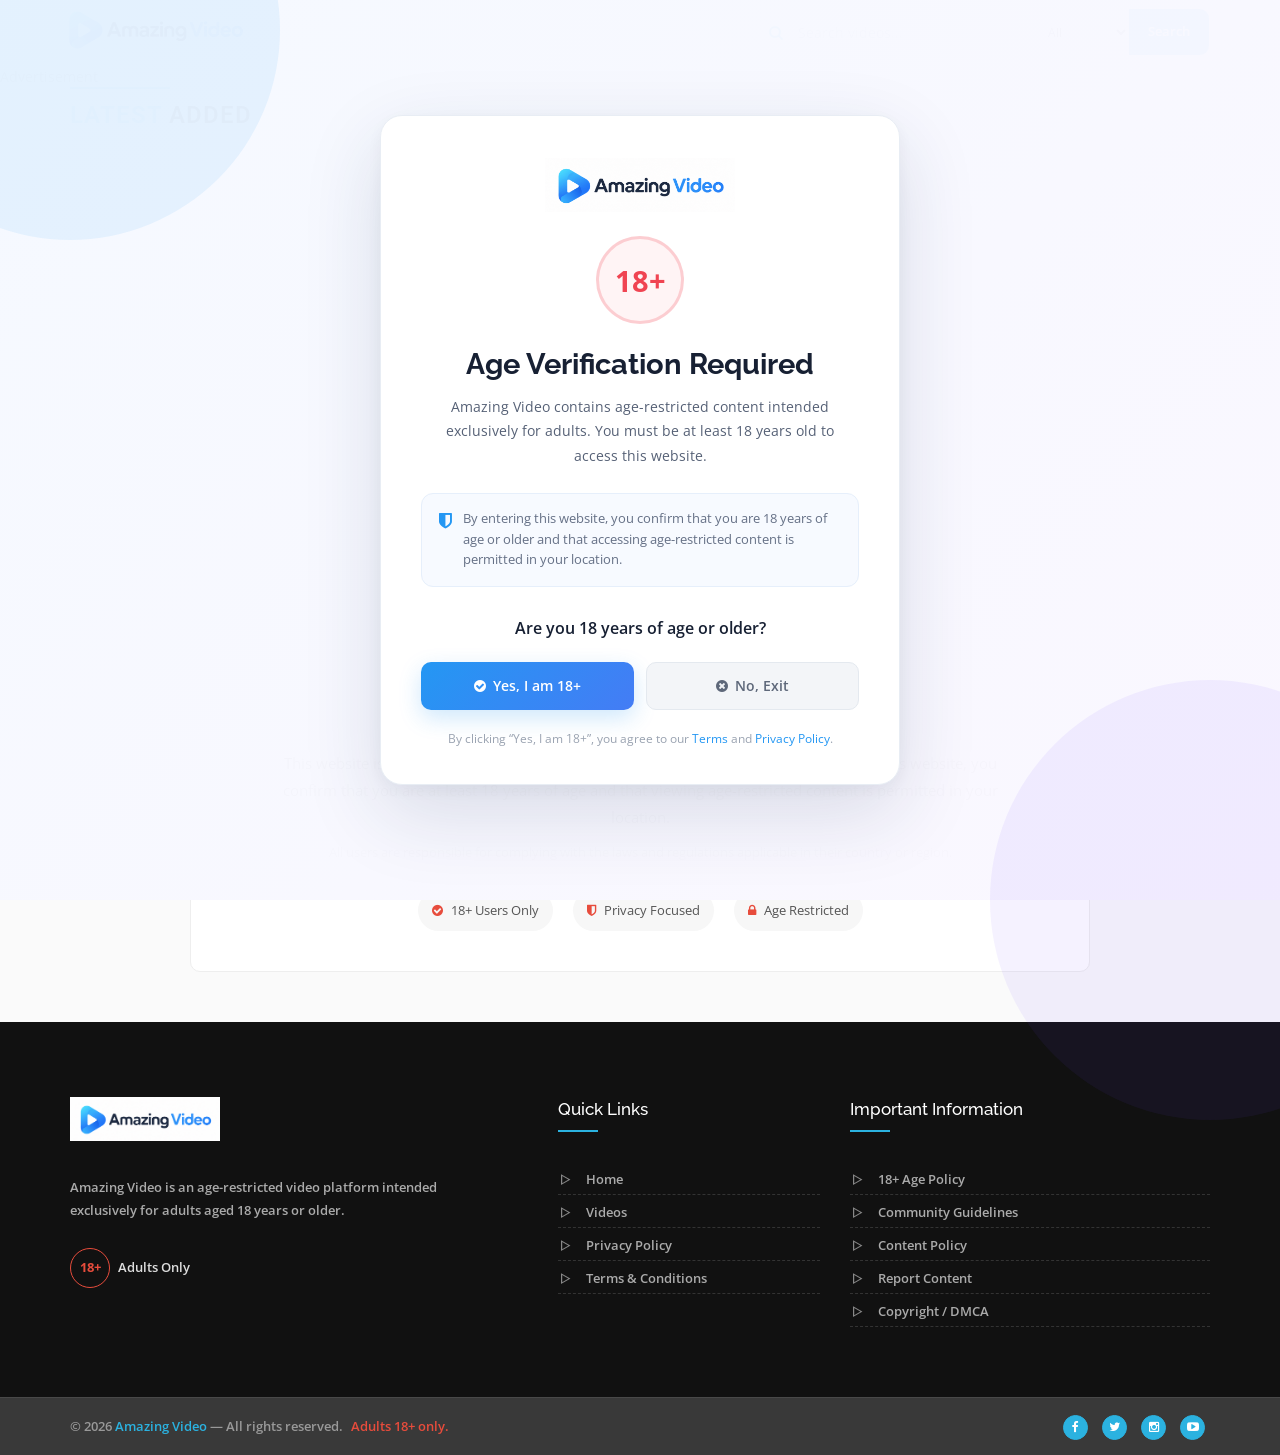
==== commit d4afbe62: "Update index.html7" ====
--- a/index.html
+++ b/index.html
@@ -253,7 +253,48 @@
       
     </header>
     <!--End Main Header -->
+
+
+    <!-- =========================
+     ADVERTISEMENT
+========================== -->
+<div class="av-ad-section">
+
+    <div class="av-ad-label">
+        Advertisement
+    </div>
+
+    <div class="av-ad-box">
+
+        <script
+            type="text/javascript"
+            data-cfasync="false"
+            async
+            src="https://poweredby.jads.co/js/jads.js">
+        </script>
+
+        <ins
+            id="1126760"
+            data-width="616"
+            data-height="270">
+        </ins>
+
+        <script
+            type="text/javascript"
+            data-cfasync="false"
+            async>
+            (adsbyjuicy = window.adsbyjuicy || []).push({
+                'adzone': 1126760
+            });
+        </script>
+
+    </div>
+
+</div>
     
+    <script type="text/javascript" data-cfasync="false" async src="https://poweredby.jads.co/js/jads.js"></script>
+<ins id="1126760" data-width="616" data-height="270"></ins>
+<script type="text/javascript" data-cfasync="false" async>(adsbyjuicy = window.adsbyjuicy || []).push({'adzone':1126760});</script>
 
 <!--Gallery Section-->
 <!-- ==========================================
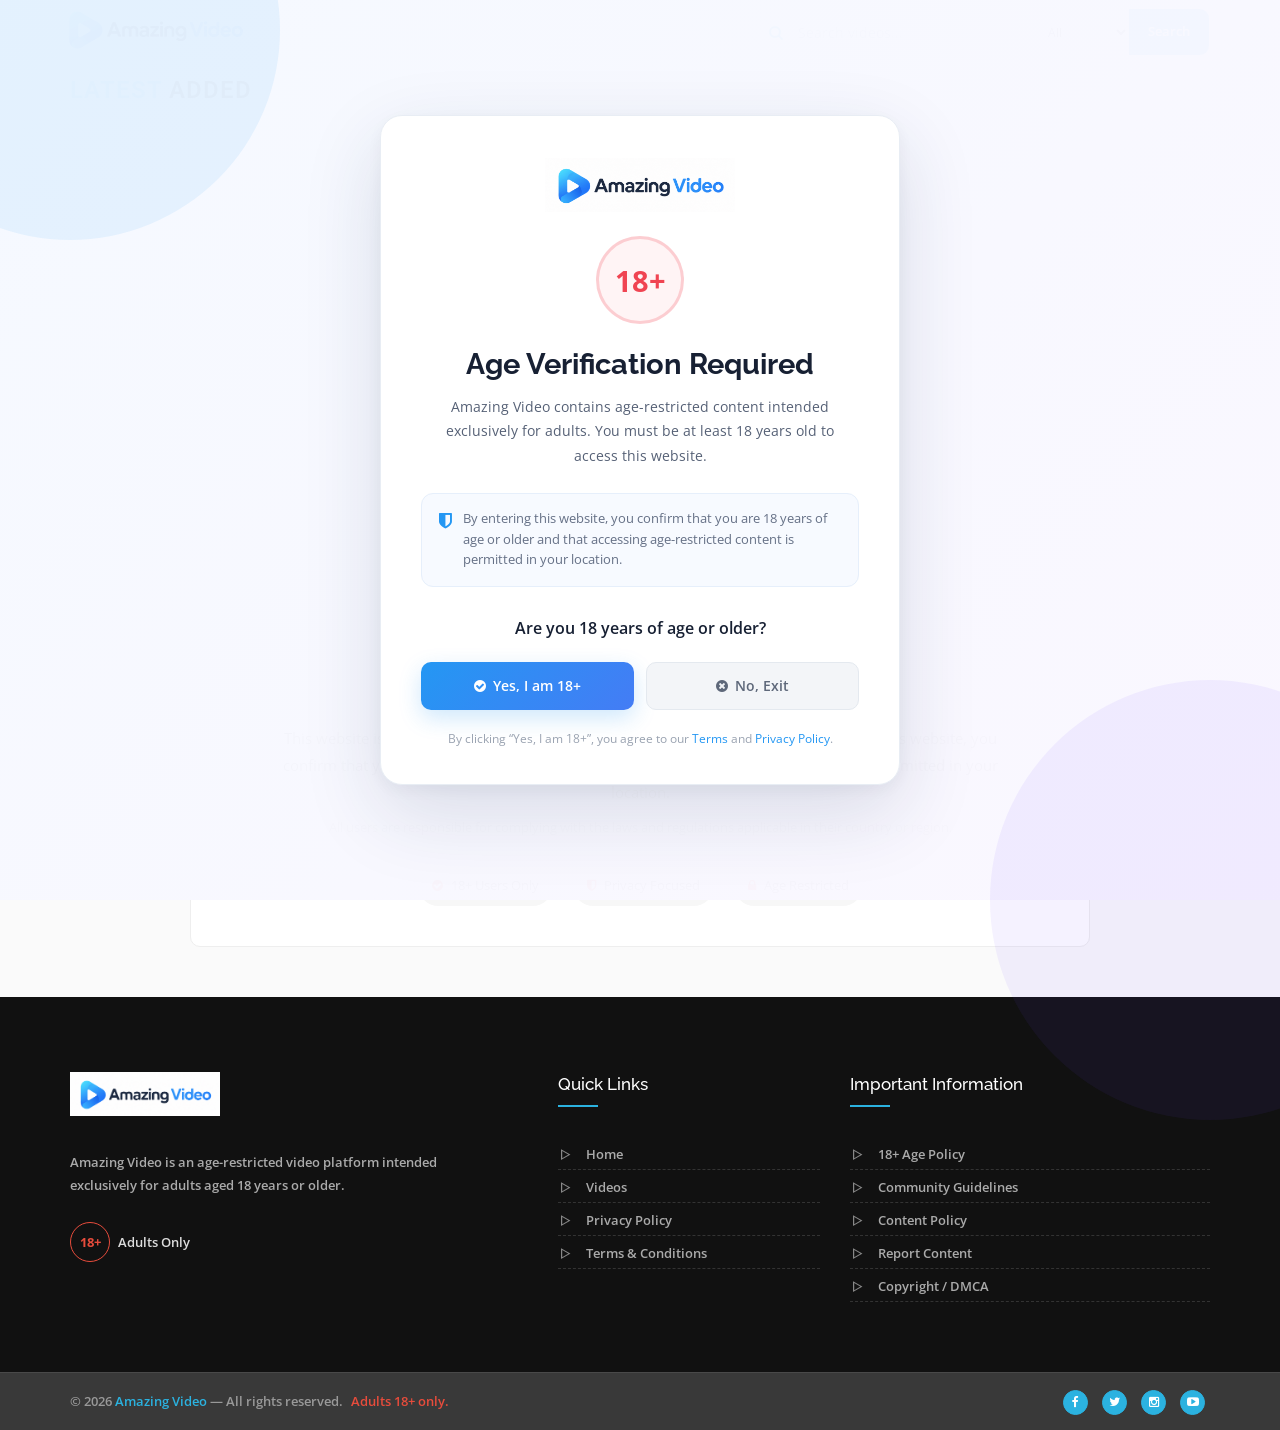
==== commit e5b0ff65: "Update index.html" ====
--- a/index.html
+++ b/index.html
@@ -255,46 +255,18 @@
     <!--End Main Header -->
 
 
-    <!-- =========================
-     ADVERTISEMENT
-========================== -->
-<div class="av-ad-section">
-
-    <div class="av-ad-label">
-        Advertisement
-    </div>
-
-    <div class="av-ad-box">
-
-        <script
-            type="text/javascript"
-            data-cfasync="false"
-            async
-            src="https://poweredby.jads.co/js/jads.js">
-        </script>
-
-        <ins
-            id="1126760"
-            data-width="616"
-            data-height="270">
-        </ins>
-
-        <script
-            type="text/javascript"
-            data-cfasync="false"
-            async>
-            (adsbyjuicy = window.adsbyjuicy || []).push({
-                'adzone': 1126760
-            });
-        </script>
-
-    </div>
-
-</div>
+
+    <section class="gallery-section2 full-width pt-0">
+
+    <div class="container">
     
     <script type="text/javascript" data-cfasync="false" async src="https://poweredby.jads.co/js/jads.js"></script>
 <ins id="1126760" data-width="616" data-height="270"></ins>
 <script type="text/javascript" data-cfasync="false" async>(adsbyjuicy = window.adsbyjuicy || []).push({'adzone':1126760});</script>
+
+    </div>
+
+    </section>
 
 <!--Gallery Section-->
 <!-- ==========================================
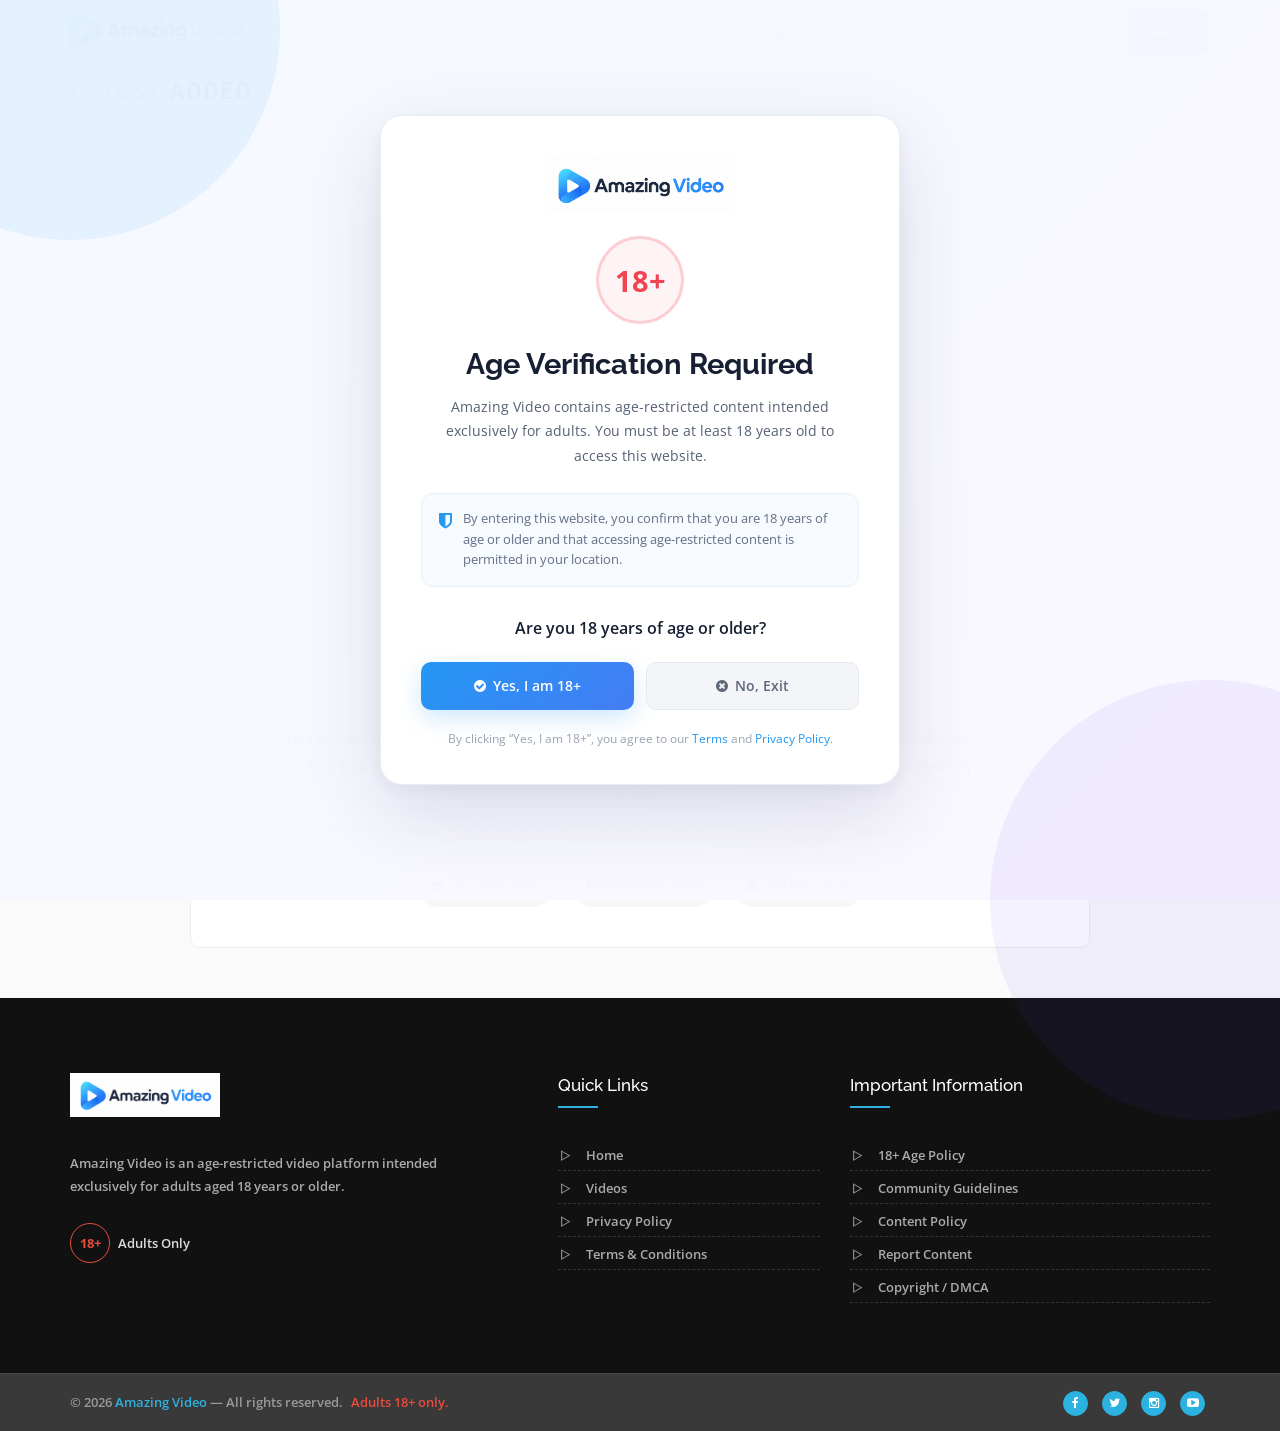
==== commit 45bbfa4c: "Update index.html" ====
--- a/index.html
+++ b/index.html
@@ -260,9 +260,15 @@
 
     <div class="container">
     
-    <script type="text/javascript" data-cfasync="false" async src="https://poweredby.jads.co/js/jads.js"></script>
+    <div class="row">
+
+        <div class="col-md-6">
+            <script type="text/javascript" data-cfasync="false" async src="https://poweredby.jads.co/js/jads.js"></script>
 <ins id="1126760" data-width="616" data-height="270"></ins>
 <script type="text/javascript" data-cfasync="false" async>(adsbyjuicy = window.adsbyjuicy || []).push({'adzone':1126760});</script>
+        </div>
+        
+    </div>
 
     </div>
 
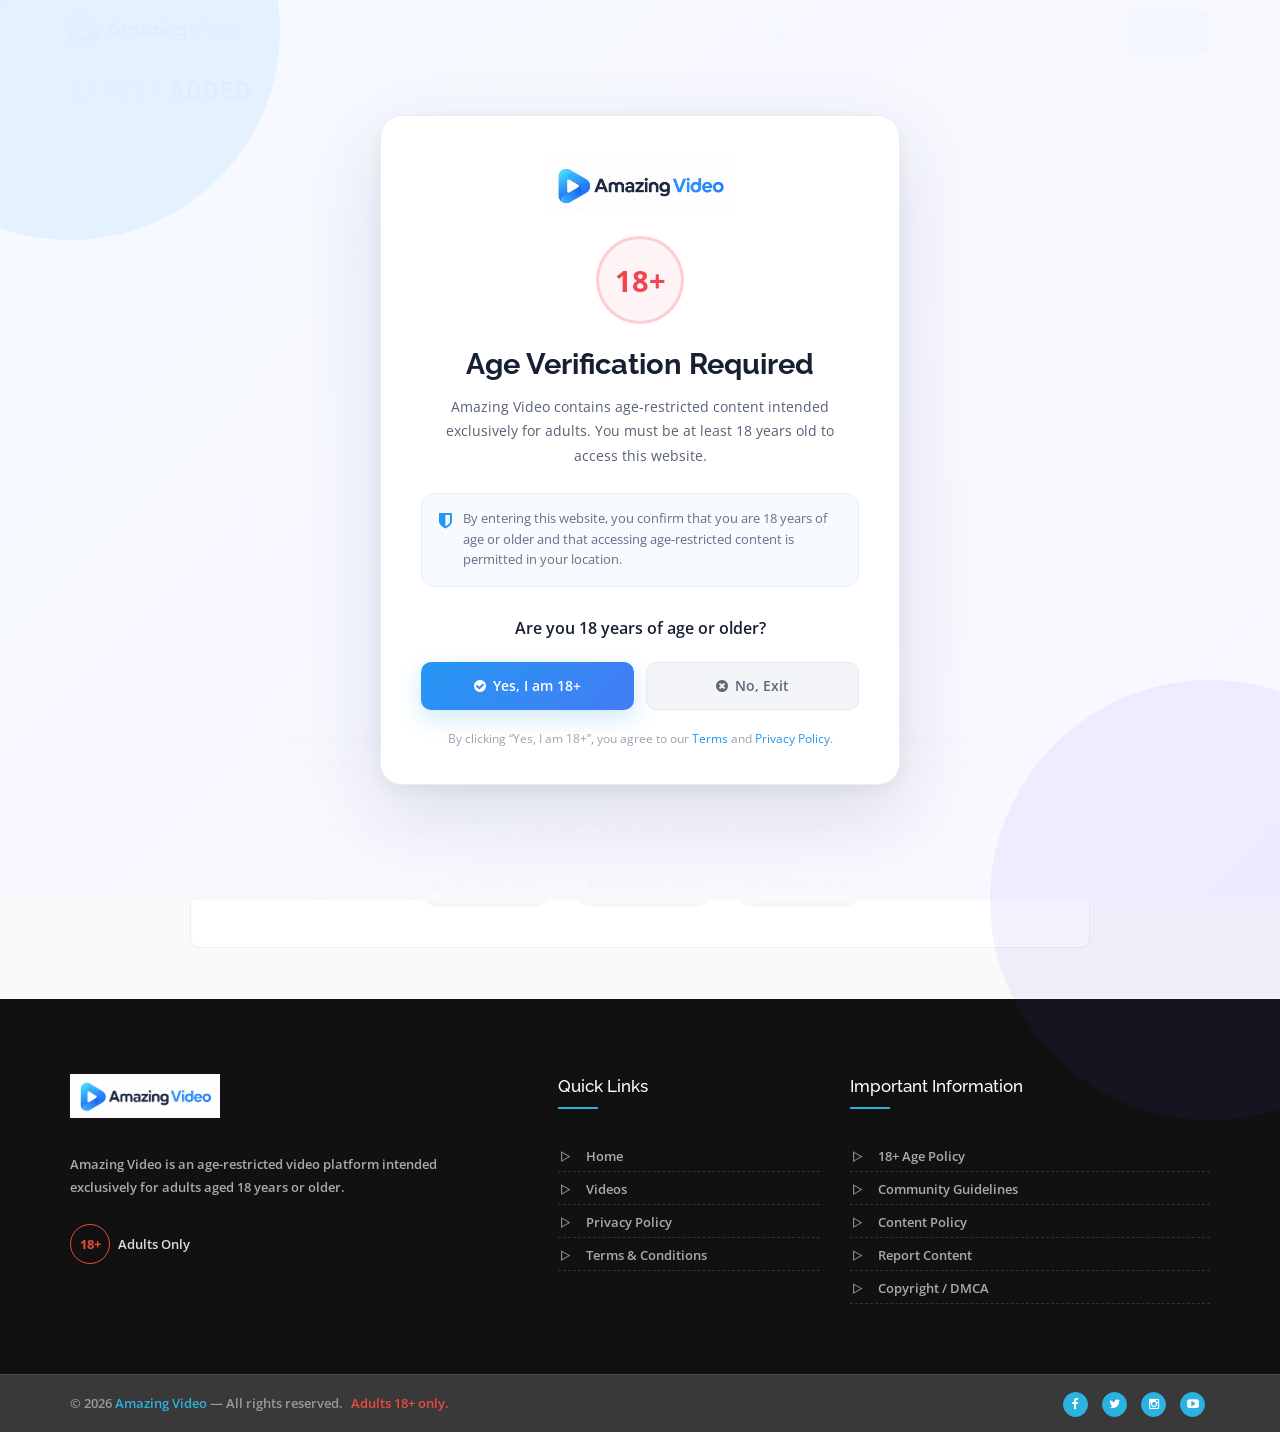
==== commit 69dbb09f: "Update index.html" ====
--- a/index.html
+++ b/index.html
@@ -262,11 +262,16 @@
     
     <div class="row">
 
-        <div class="col-md-6">
-            <script type="text/javascript" data-cfasync="false" async src="https://poweredby.jads.co/js/jads.js"></script>
-<ins id="1126760" data-width="616" data-height="270"></ins>
+        <div class="col-md-12">
+          <script type="text/javascript" data-cfasync="false" async src="https://poweredby.jads.co/js/jads.js"></script>
+<ins id="1126760" data-width="924" data-height="270"></ins>
 <script type="text/javascript" data-cfasync="false" async>(adsbyjuicy = window.adsbyjuicy || []).push({'adzone':1126760});</script>
-        </div>
+      
+        
+         <script type="text/javascript" data-cfasync="false" async src="https://poweredby.jads.co/js/jads.js"></script>
+<ins id="1126761" data-width="780" data-height="142"></ins>
+<script type="text/javascript" data-cfasync="false" async>(adsbyjuicy = window.adsbyjuicy || []).push({'adzone':1126761});</script>
+<!--JuicyAds END-->
         
     </div>
 
@@ -453,6 +458,30 @@
     </div>
 </section>
 
+
+      <section class="gallery-section2 full-width pt-0">
+
+    <div class="container">
+    
+    <div class="row">
+
+        <div class="col-md-12">
+          <script type="text/javascript" data-cfasync="false" async src="https://poweredby.jads.co/js/jads.js"></script>
+<ins id="1126760" data-width="924" data-height="270"></ins>
+<script type="text/javascript" data-cfasync="false" async>(adsbyjuicy = window.adsbyjuicy || []).push({'adzone':1126760});</script>
+      
+        
+         <script type="text/javascript" data-cfasync="false" async src="https://poweredby.jads.co/js/jads.js"></script>
+<ins id="1126761" data-width="780" data-height="142"></ins>
+<script type="text/javascript" data-cfasync="false" async>(adsbyjuicy = window.adsbyjuicy || []).push({'adzone':1126761});</script>
+<!--JuicyAds END-->
+        
+    </div>
+
+    </div>
+
+    </section>
+    
 
 <!-- Main Footer -->
 <footer class="main-footer">
